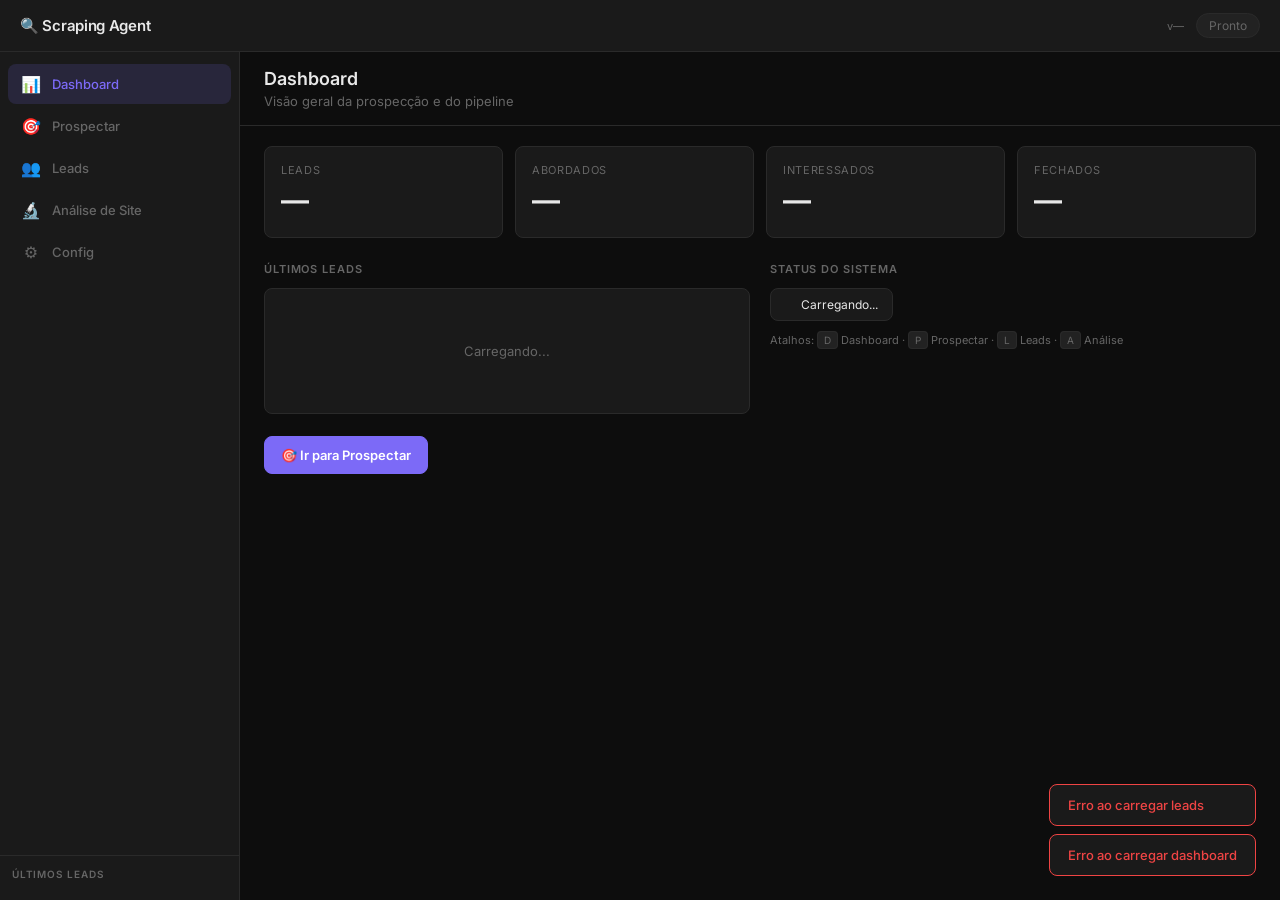
==== templates/index.html @ d470bd36 "Adiciona prospecção, interface web e Supabase compartilhado para uso multi-usuário. Inclui pipeline " ====
<!DOCTYPE html>
<html lang="pt-BR">
<head>
  <meta charset="UTF-8" />
  <meta name="viewport" content="width=device-width, initial-scale=1.0" />
  <title>Scraping Agent</title>
  <link rel="preconnect" href="https://fonts.googleapis.com" />
  <link rel="preconnect" href="https://fonts.gstatic.com" crossorigin />
  <link href="https://fonts.googleapis.com/css2?family=Inter:wght@400;500;600;700&display=swap" rel="stylesheet" />
  <style>
    :root {
      --bg: #0d0d0d;
      --surface: #1a1a1a;
      --surface-2: #222222;
      --border: #2a2a2a;
      --text: #e8e8e8;
      --text-muted: #666;
      --accent: #7c6af7;
      --accent-hover: #9488f9;
      --success: #22c55e;
      --warning: #f59e0b;
      --error: #ef4444;
      --info: #38bdf8;
      --radius: 8px;
      --sidebar-w: 240px;
      --header-h: 52px;
      --transition: 150ms ease;
    }
    * { box-sizing: border-box; margin: 0; padding: 0; }
    body {
      font-family: "Inter", system-ui, sans-serif;
      background: var(--bg);
      color: var(--text);
      height: 100vh;
      overflow: hidden;
      display: flex;
      flex-direction: column;
      font-size: 14px;
    }
    button, input, select, textarea { font-family: inherit; }
    a { color: var(--accent); text-decoration: none; }
    a:hover { color: var(--accent-hover); }

    /* Header */
    .app-header {
      height: var(--header-h);
      display: flex;
      align-items: center;
      justify-content: space-between;
      padding: 0 20px;
      border-bottom: 1px solid var(--border);
      background: var(--surface);
      flex-shrink: 0;
      z-index: 100;
    }
    .header-left { display: flex; align-items: center; gap: 14px; }
    .menu-toggle {
      display: none;
      background: none;
      border: 1px solid var(--border);
      border-radius: var(--radius);
      color: var(--text);
      padding: 6px 10px;
      cursor: pointer;
      font-size: 16px;
      transition: border-color var(--transition);
    }
    .menu-toggle:hover { border-color: var(--accent); }
    .app-title { font-size: 15px; font-weight: 600; letter-spacing: -0.02em; }
    .app-title span { color: var(--accent); }
    .header-right { display: flex; align-items: center; gap: 12px; }
    .version-tag { font-size: 11px; color: var(--text-muted); }
    .status-badge {
      font-size: 12px;
      padding: 4px 12px;
      border-radius: 999px;
      background: var(--surface-2);
      border: 1px solid var(--border);
      color: var(--text-muted);
      transition: all var(--transition);
    }
    .status-badge.running {
      color: var(--warning);
      border-color: var(--warning);
      animation: pulse-badge 1.5s ease-in-out infinite;
    }
    .status-badge.ok { color: var(--success); border-color: var(--success); }
    .status-badge.error { color: var(--error); border-color: var(--error); }
    @keyframes pulse-badge {
      0%, 100% { opacity: 1; box-shadow: 0 0 0 0 rgba(245,158,11,0.4); }
      50% { opacity: 0.85; box-shadow: 0 0 0 6px rgba(245,158,11,0); }
    }

    /* Shell */
    .app-shell { display: flex; flex: 1; overflow: hidden; }
    .sidebar {
      width: var(--sidebar-w);
      background: var(--surface);
      border-right: 1px solid var(--border);
      display: flex;
      flex-direction: column;
      flex-shrink: 0;
      transition: transform var(--transition), width var(--transition);
      z-index: 90;
    }
    .sidebar-overlay {
      display: none;
      position: fixed;
      inset: 0;
      background: rgba(0,0,0,0.5);
      z-index: 80;
    }
    .nav-list { padding: 12px 8px; flex: 1; overflow-y: auto; }
    .nav-item {
      display: flex;
      align-items: center;
      gap: 10px;
      width: 100%;
      padding: 10px 12px;
      border: none;
      border-radius: var(--radius);
      background: none;
      color: var(--text-muted);
      font-size: 13px;
      font-weight: 500;
      cursor: pointer;
      text-align: left;
      transition: background var(--transition), color var(--transition);
      margin-bottom: 2px;
    }
    .nav-item:hover { background: var(--surface-2); color: var(--text); }
    .nav-item.active { background: rgba(124,106,247,0.15); color: var(--accent); }
    .nav-icon { font-size: 16px; width: 22px; text-align: center; }
    .sidebar-footer {
      border-top: 1px solid var(--border);
      padding: 12px;
      flex-shrink: 0;
    }
    .sidebar-footer-title {
      font-size: 10px;
      font-weight: 600;
      text-transform: uppercase;
      letter-spacing: 0.08em;
      color: var(--text-muted);
      margin-bottom: 8px;
    }
    .mini-lead {
      display: flex;
      justify-content: space-between;
      align-items: center;
      padding: 6px 8px;
      border-radius: 6px;
      font-size: 11px;
      cursor: pointer;
      transition: background var(--transition);
      gap: 6px;
    }
    .mini-lead:hover { background: var(--surface-2); }
    .mini-lead-name { overflow: hidden; text-overflow: ellipsis; white-space: nowrap; flex: 1; }
    .mini-lead-empty { font-size: 11px; color: var(--text-muted); padding: 4px 8px; }

    .main-content { flex: 1; overflow: hidden; display: flex; flex-direction: column; }
    .view { display: none; flex: 1; overflow: hidden; flex-direction: column; }
    .view.active { display: flex; }
    .view-header {
      padding: 16px 24px;
      border-bottom: 1px solid var(--border);
      flex-shrink: 0;
    }
    .view-header h2 { font-size: 18px; font-weight: 600; }
    .view-header p { font-size: 13px; color: var(--text-muted); margin-top: 4px; }
    .view-body { flex: 1; overflow-y: auto; padding: 20px 24px; }

    /* Cards & metrics */
    .metrics-grid {
      display: grid;
      grid-template-columns: repeat(auto-fit, minmax(160px, 1fr));
      gap: 12px;
      margin-bottom: 24px;
    }
    .metric-card {
      background: var(--surface);
      border: 1px solid var(--border);
      border-radius: var(--radius);
      padding: 16px;
      transition: border-color var(--transition);
    }
    .metric-card:hover { border-color: #3a3a3a; }
    .metric-label { font-size: 11px; color: var(--text-muted); text-transform: uppercase; letter-spacing: 0.06em; margin-bottom: 6px; }
    .metric-value { font-size: 28px; font-weight: 700; color: var(--text); }
    .metric-sub { font-size: 11px; color: var(--text-muted); margin-top: 4px; }

    .section-title {
      font-size: 11px;
      font-weight: 600;
      text-transform: uppercase;
      letter-spacing: 0.08em;
      color: var(--text-muted);
      margin-bottom: 12px;
    }
    .card {
      background: var(--surface);
      border: 1px solid var(--border);
      border-radius: var(--radius);
      padding: 14px;
      margin-bottom: 10px;
      transition: border-color var(--transition);
    }
    .card:hover { border-color: #3a3a3a; }

    .alert-box {
      background: rgba(245,158,11,0.08);
      border: 1px solid rgba(245,158,11,0.3);
      border-radius: var(--radius);
      padding: 12px 14px;
      margin-bottom: 10px;
      font-size: 13px;
    }
    .alert-box strong { color: var(--warning); }

    .system-row {
      display: flex;
      gap: 12px;
      flex-wrap: wrap;
      margin-top: 8px;
    }
    .sys-pill {
      display: flex;
      align-items: center;
      gap: 8px;
      padding: 8px 14px;
      background: var(--surface);
      border: 1px solid var(--border);
      border-radius: var(--radius);
      font-size: 12px;
      transition: border-color var(--transition);
    }
    .sys-dot { width: 8px; height: 8px; border-radius: 50%; }
    .sys-dot.ok { background: var(--success); }
    .sys-dot.err { background: var(--error); }

    .dash-grid { display: grid; grid-template-columns: 1fr 1fr; gap: 20px; }
    @media (max-width: 900px) { .dash-grid { grid-template-columns: 1fr; } }

    .lead-row {
      display: flex;
      justify-content: space-between;
      align-items: center;
      padding: 10px 12px;
      border-bottom: 1px solid var(--border);
      font-size: 13px;
    }
    .lead-row:last-child { border-bottom: none; }
    .crm-badge {
      font-size: 10px;
      padding: 2px 8px;
      border-radius: 999px;
      font-weight: 600;
      text-transform: capitalize;
    }
    .crm-badge.pendente { background: rgba(245,158,11,0.15); color: var(--warning); }
    .crm-badge.abordado { background: rgba(56,189,248,0.15); color: var(--info); }
    .crm-badge.interessado { background: rgba(124,106,247,0.15); color: var(--accent); }
    .crm-badge.fechado { background: rgba(34,197,94,0.15); color: var(--success); }
    .crm-badge.descartado, .crm-badge.perdido { background: rgba(239,68,68,0.1); color: var(--error); }

    /* Forms */
    .form-group { margin-bottom: 14px; }
    .form-group label {
      display: block;
      font-size: 12px;
      color: var(--text-muted);
      margin-bottom: 6px;
    }
    .form-row { display: flex; gap: 12px; flex-wrap: wrap; align-items: flex-end; }
    .form-row .form-group { flex: 1; min-width: 140px; margin-bottom: 0; }
    input[type="text"], input[type="url"], input[type="number"], select, textarea {
      width: 100%;
      padding: 10px 12px;
      background: var(--surface-2);
      border: 1px solid var(--border);
      border-radius: var(--radius);
      color: var(--text);
      font-size: 14px;
      outline: none;
      transition: border-color var(--transition);
    }
    input:focus, select:focus, textarea:focus { border-color: var(--accent); }
    textarea { resize: vertical; min-height: 80px; }

    .toggle-row {
      display: flex;
      align-items: center;
      gap: 10px;
      font-size: 13px;
      cursor: pointer;
      user-select: none;
    }
    .toggle-row input { width: auto; accent-color: var(--accent); }

    .pages-row { display: flex; align-items: center; gap: 12px; }
    input[type="range"] { flex: 1; accent-color: var(--accent); }
    .pages-value { font-weight: 600; min-width: 28px; text-align: center; color: var(--accent); }

    .btn {
      padding: 10px 16px;
      border-radius: var(--radius);
      font-size: 13px;
      font-weight: 600;
      cursor: pointer;
      border: 1px solid transparent;
      transition: all var(--transition);
      white-space: nowrap;
    }
    .btn-primary { background: var(--accent); color: #fff; border-color: var(--accent); }
    .btn-primary:hover:not(:disabled) { background: var(--accent-hover); }
    .btn-secondary { background: var(--surface-2); color: var(--text); border-color: var(--border); }
    .btn-secondary:hover:not(:disabled) { border-color: var(--accent); }
    .btn-sm { padding: 6px 12px; font-size: 12px; font-weight: 500; }
    .btn:disabled { opacity: 0.5; cursor: not-allowed; }
    .btn.running { background: var(--surface-2); color: var(--warning); border-color: var(--warning); }
    .btn.wa { border-color: rgba(34,197,94,0.4); color: var(--success); }
    .btn.danger { border-color: rgba(239,68,68,0.4); color: var(--error); }

    .cost-warning {
      font-size: 12px;
      color: var(--warning);
      background: rgba(245,158,11,0.08);
      border: 1px solid rgba(245,158,11,0.25);
      border-radius: var(--radius);
      padding: 8px 12px;
      margin-top: 8px;
      display: none;
    }
    .cost-warning.show { display: block; }

    /* Progress */
    .progress-wrap { margin: 16px 0; display: none; }
    .progress-wrap.show { display: block; }
    .progress-bar {
      height: 6px;
      background: var(--surface-2);
      border-radius: 999px;
      overflow: hidden;
      margin-top: 6px;
    }
    .progress-fill {
      height: 100%;
      background: var(--accent);
      border-radius: 999px;
      transition: width 0.3s ease;
      width: 0%;
    }
    .progress-label { font-size: 12px; color: var(--text-muted); }

    /* Prospect layout */
    .prospect-layout {
      display: grid;
      grid-template-columns: 1fr 340px;
      flex: 1;
      overflow: hidden;
    }
    .prospect-main { overflow-y: auto; padding: 20px 24px; border-right: 1px solid var(--border); }
    .prospect-logs {
      display: flex;
      flex-direction: column;
      overflow: hidden;
      background: #000;
    }
    .prospect-logs-header {
      padding: 10px 14px;
      font-size: 11px;
      font-weight: 600;
      text-transform: uppercase;
      letter-spacing: 0.08em;
      color: var(--text-muted);
      border-bottom: 1px solid var(--border);
      background: var(--surface);
      flex-shrink: 0;
    }
    #prospect-log-terminal {
      flex: 1;
      font-family: "Cascadia Code", Consolas, monospace;
      font-size: 11px;
      line-height: 1.5;
      padding: 12px;
      overflow-y: auto;
      white-space: pre-wrap;
      word-break: break-all;
    }
    @media (max-width: 1100px) {
      .prospect-layout { grid-template-columns: 1fr; }
      .prospect-logs { max-height: 220px; border-top: 1px solid var(--border); }
    }

    .leads-list { display: flex; flex-direction: column; gap: 10px; }
    .lead-card {
      background: var(--surface);
      border: 1px solid var(--border);
      border-radius: var(--radius);
      padding: 14px;
      transition: border-color var(--transition);
    }
    .lead-card:hover { border-color: #3a3a3a; }
    .lead-card.erro { border-color: rgba(239,68,68,0.4); }
    .lead-card.prioridade-alta { border-color: rgba(124,106,247,0.6); box-shadow: 0 0 0 1px rgba(124,106,247,0.15); }
    .lead-card.descartado { opacity: 0.7; }
    .lead-badges { display: flex; gap: 6px; flex-wrap: wrap; margin-bottom: 6px; }
    .badge-prioridade { font-size: 11px; padding: 2px 8px; border-radius: 999px; font-weight: 600; }
    .badge-prioridade.alta { background: rgba(239,68,68,0.15); color: #f87171; }
    .badge-prioridade.media { background: rgba(245,158,11,0.15); color: var(--warning); }
    .badge-prioridade.baixa { background: rgba(255,255,255,0.08); color: var(--text-muted); }
    .badge-score { font-size: 11px; padding: 2px 8px; border-radius: 999px; background: var(--surface-2); border: 1px solid var(--border); font-weight: 600; }
    .badge-plataforma { font-size: 11px; padding: 2px 8px; border-radius: 999px; font-weight: 500; text-transform: capitalize; }
    .badge-plataforma.wix { background: rgba(249,115,22,0.15); color: #fb923c; }
    .badge-plataforma.wordpress { background: rgba(59,130,246,0.15); color: #60a5fa; }
    .badge-plataforma.squarespace { background: rgba(168,85,247,0.15); color: #c084fc; }
    .badge-plataforma.webflow { background: rgba(34,197,94,0.15); color: #4ade80; }
    .badge-plataforma.hostinger { background: rgba(236,72,153,0.15); color: #f472b6; }
    .badge-plataforma.custom, .badge-plataforma.desconhecida { background: var(--surface-2); color: var(--text-muted); }
    .lead-header { display: flex; justify-content: space-between; gap: 12px; margin-bottom: 6px; }
    .lead-nome { font-size: 14px; font-weight: 600; }
    .lead-meta { font-size: 12px; color: var(--text-muted); margin-top: 2px; }
    .lead-problema { font-size: 13px; color: var(--accent); margin: 8px 0; font-style: italic; }
    .lead-score-motivo { font-size: 12px; color: var(--text-muted); margin-bottom: 6px; }
    .lead-actions { display: flex; gap: 6px; flex-wrap: wrap; margin-top: 10px; }
    .lead-status { font-size: 11px; padding: 2px 8px; border-radius: 999px; }
    .lead-status.pronto { background: rgba(34,197,94,0.15); color: var(--success); }
    .lead-status.erro { background: rgba(239,68,68,0.15); color: var(--error); }
    .lead-status.pendente { background: rgba(245,158,11,0.15); color: var(--warning); }
    .descartados-section { margin-top: 20px; border-top: 1px solid var(--border); padding-top: 14px; }
    .descartados-toggle {
      width: 100%; text-align: left; padding: 10px 12px;
      background: var(--surface); border: 1px solid var(--border);
      border-radius: var(--radius); color: var(--text-muted); font-size: 13px; cursor: pointer;
      transition: border-color var(--transition);
    }
    .descartados-toggle:hover { border-color: var(--accent); color: var(--text); }
    .descartados-list { margin-top: 10px; display: none; flex-direction: column; gap: 8px; }
    .descartados-list.open { display: flex; }

    /* CRM Table */
    .crm-toolbar { display: flex; gap: 12px; margin-bottom: 16px; flex-wrap: wrap; }
    .crm-toolbar .form-group { margin: 0; min-width: 160px; }
    .crm-table-wrap { overflow-x: auto; border: 1px solid var(--border); border-radius: var(--radius); }
    .crm-table { width: 100%; border-collapse: collapse; font-size: 13px; }
    .crm-table th {
      text-align: left; padding: 10px 14px; font-size: 11px;
      text-transform: uppercase; letter-spacing: 0.06em;
      color: var(--text-muted); background: var(--surface);
      border-bottom: 1px solid var(--border);
    }
    .crm-table td { padding: 10px 14px; border-bottom: 1px solid var(--border); vertical-align: middle; }
    .crm-table tr:last-child td { border-bottom: none; }
    .crm-table tbody tr { cursor: pointer; transition: background var(--transition); }
    .crm-table tbody tr:hover { background: var(--surface); }
    .crm-table tbody tr.expanded { background: var(--surface); }
    .contato-cell {
      cursor: pointer;
      white-space: nowrap;
      border-bottom: 1px dashed transparent;
      transition: color var(--transition);
    }
    .contato-cell:hover { color: var(--accent); border-bottom-color: var(--accent); }
    .badge-terceirizado {
      font-size: 10px;
      padding: 2px 6px;
      border-radius: 4px;
      background: #3d3520;
      color: #f0c040;
      margin-left: 6px;
    }
    .crm-expand {
      display: none;
      padding: 16px;
      background: var(--surface-2);
      border-top: 1px solid var(--border);
    }
    .crm-expand.open { display: block; }
    .crm-expand-grid { display: grid; grid-template-columns: 1fr 1fr; gap: 16px; }
    @media (max-width: 768px) { .crm-expand-grid { grid-template-columns: 1fr; } }
    .note-list { margin-bottom: 10px; max-height: 120px; overflow-y: auto; }
    .note-item { font-size: 12px; padding: 6px 0; border-bottom: 1px solid var(--border); color: var(--text-muted); }
    .crm-actions-row { display: flex; gap: 6px; flex-wrap: wrap; margin-top: 10px; }

    /* Analysis */
    .analise-layout {
      display: grid;
      grid-template-columns: 220px 1fr;
      flex: 1;
      overflow: hidden;
    }
    .analise-sidebar {
      border-right: 1px solid var(--border);
      overflow-y: auto;
      background: var(--surface);
    }
    .analise-sidebar-header {
      padding: 10px 14px;
      font-size: 11px;
      font-weight: 600;
      text-transform: uppercase;
      letter-spacing: 0.08em;
      color: var(--text-muted);
      border-bottom: 1px solid var(--border);
    }
    .history-item {
      display: flex; align-items: flex-start; gap: 10px;
      padding: 10px 12px; cursor: pointer;
      border-bottom: 1px solid var(--border);
      transition: background var(--transition);
    }
    .history-item:hover { background: var(--surface-2); }
    .history-item.active { background: rgba(124,106,247,0.12); }
    .history-item img { width: 18px; height: 18px; border-radius: 4px; flex-shrink: 0; margin-top: 2px; }
    .history-domain { font-size: 12px; font-weight: 500; word-break: break-all; }
    .history-meta { font-size: 10px; color: var(--text-muted); margin-top: 2px; }
    .analise-main { display: flex; flex-direction: column; overflow: hidden; }
    .analise-form { padding: 16px 20px; border-bottom: 1px solid var(--border); flex-shrink: 0; }
    .mode-toggle {
      display: inline-flex;
      background: var(--surface-2);
      border: 1px solid var(--border);
      border-radius: var(--radius);
      overflow: hidden;
      margin-top: 8px;
    }
    .mode-btn {
      padding: 6px 14px; font-size: 12px; background: none; border: none;
      color: var(--text-muted); cursor: pointer;
      transition: background var(--transition), color var(--transition);
    }
    .mode-btn.active { background: var(--accent); color: #fff; }
    .analise-content { flex: 1; display: flex; flex-direction: column; overflow: hidden; }
    .tabs { display: flex; border-bottom: 1px solid var(--border); flex-shrink: 0; overflow-x: auto; }
    .tab {
      padding: 10px 16px; font-size: 12px; background: none; border: none;
      color: var(--text-muted); cursor: pointer;
      border-bottom: 2px solid transparent;
      transition: color var(--transition), border-color var(--transition);
      white-space: nowrap;
    }
    .tab:hover { color: var(--text); }
    .tab.active { color: var(--accent); border-bottom-color: var(--accent); }
    .tab-panel { display: none; flex: 1; overflow: hidden; flex-direction: column; }
    .tab-panel.active { display: flex; }
    #log-terminal {
      flex: 1; background: #000;
      font-family: "Cascadia Code", Consolas, monospace;
      font-size: 12px; line-height: 1.5;
      padding: 12px; overflow-y: auto;
      white-space: pre-wrap; word-break: break-all;
    }
    .log-line { margin-bottom: 1px; }
    .log-line.info { color: var(--text); }
    .log-line.warning { color: var(--warning); }
    .log-line.error { color: var(--error); }
    .content-panel { flex: 1; overflow-y: auto; padding: 16px 20px; }
    .content-panel pre {
      white-space: pre-wrap; word-break: break-word;
      font-family: "Cascadia Code", Consolas, monospace;
      font-size: 13px; line-height: 1.6;
    }
    .content-panel .markdown h1, .content-panel .markdown h2, .content-panel .markdown h3 { margin: 16px 0 8px; font-weight: 600; }
    .content-panel .markdown h1 { font-size: 20px; }
    .content-panel .markdown h2 { font-size: 16px; color: var(--accent); }
    .content-panel .markdown h3 { font-size: 14px; }
    .content-panel .markdown p { margin-bottom: 10px; font-size: 13px; line-height: 1.6; color: #ccc; }
    .content-panel .markdown ul { margin: 8px 0 8px 20px; font-size: 13px; color: #ccc; }
    .content-panel .markdown code { background: var(--surface-2); padding: 1px 5px; border-radius: 4px; font-size: 12px; }
    .email-subject { font-size: 15px; font-weight: 600; margin-bottom: 12px; padding-bottom: 12px; border-bottom: 1px solid var(--border); }
  .seo-list { list-style: none; }
    .seo-list li { font-size: 12px; color: var(--text-muted); padding: 6px 0; border-bottom: 1px solid var(--border); }
    .contact-item { font-size: 13px; padding: 4px 0; display: flex; gap: 8px; }
    .contact-item .label { color: var(--text-muted); min-width: 72px; }
    .badge-inline { display: inline-block; font-size: 11px; padding: 2px 8px; border-radius: 999px; }
    .badge-inline.ok { background: rgba(34,197,94,0.15); color: var(--success); }
    .badge-inline.warn { background: rgba(245,158,11,0.15); color: var(--warning); }
    .badge-inline.none { background: var(--surface-2); color: var(--text-muted); }

    /* Config */
    .config-grid { max-width: 560px; }
    .config-key-row {
      display: flex; justify-content: space-between; align-items: center;
      padding: 12px 0; border-bottom: 1px solid var(--border);
      font-size: 13px;
    }
    .key-preview { font-family: monospace; color: var(--text-muted); font-size: 12px; }
    .key-hint { font-size: 11px; color: var(--text-muted); margin-top: 4px; }

  .empty-state { color: var(--text-muted); font-size: 13px; text-align: center; padding: 40px 20px; }
    .hint { font-size: 11px; color: var(--text-muted); margin-top: 6px; }
    kbd {
      font-size: 10px; padding: 2px 6px;
      background: var(--surface-2); border: 1px solid var(--border);
      border-radius: 4px; font-family: inherit;
    }

    /* Toast */
    #toast-container {
      position: fixed; bottom: 24px; right: 24px;
      display: flex; flex-direction: column; gap: 8px;
      z-index: 2000; pointer-events: none;
    }
    .toast {
      padding: 12px 18px; border-radius: var(--radius);
      font-size: 13px; font-weight: 500;
      border: 1px solid var(--border);
      background: var(--surface);
      opacity: 0; transform: translateY(12px);
      transition: opacity 0.3s, transform 0.3s;
      pointer-events: auto;
      max-width: 360px;
    }
    .toast.show { opacity: 1; transform: translateY(0); }
    .toast.success { border-color: var(--success); color: var(--success); }
    .toast.error { border-color: var(--error); color: var(--error); }
    .toast.warning { border-color: var(--warning); color: var(--warning); }
    .toast.info { border-color: var(--info); color: var(--info); }

    @media (max-width: 768px) {
      .menu-toggle { display: block; }
      .sidebar {
        position: fixed; top: var(--header-h); left: 0; bottom: 0;
        transform: translateX(-100%);
      }
      .sidebar.open { transform: translateX(0); }
      .sidebar-overlay.open { display: block; }
      .analise-layout { grid-template-columns: 1fr; }
      .analise-sidebar { display: none; }
    }
  </style>
</head>
<body>

<header class="app-header">
  <div class="header-left">
    <button class="menu-toggle" id="menu-toggle" aria-label="Menu">☰</button>
    <h1 class="app-title"><span>🔍</span> Scraping Agent</h1>
  </div>
  <div class="header-right">
    <span class="version-tag" id="version-tag">v—</span>
    <span id="status-badge" class="status-badge">Pronto</span>
  </div>
</header>

<div class="sidebar-overlay" id="sidebar-overlay"></div>

<div class="app-shell">
  <aside class="sidebar" id="sidebar">
    <nav class="nav-list">
      <button class="nav-item active" data-view="dashboard"><span class="nav-icon">📊</span> Dashboard</button>
      <button class="nav-item" data-view="prospectar"><span class="nav-icon">🎯</span> Prospectar</button>
      <button class="nav-item" data-view="leads"><span class="nav-icon">👥</span> Leads</button>
      <button class="nav-item" data-view="analise"><span class="nav-icon">🔬</span> Análise de Site</button>
      <button class="nav-item" data-view="config"><span class="nav-icon">⚙️</span> Config</button>
    </nav>
    <div class="sidebar-footer">
      <div class="sidebar-footer-title">Últimos leads</div>
      <div id="sidebar-leads"></div>
    </div>
  </aside>

  <main class="main-content">

    <!-- DASHBOARD -->
    <section class="view active" id="view-dashboard">
      <div class="view-header">
        <h2>Dashboard</h2>
        <p>Visão geral da prospecção e do pipeline</p>
      </div>
      <div class="view-body">
        <div class="metrics-grid" id="dash-metrics">
          <div class="metric-card"><div class="metric-label">Leads</div><div class="metric-value" id="m-leads">—</div><div class="metric-sub" id="m-leads-sub"></div></div>
          <div class="metric-card"><div class="metric-label">Abordados</div><div class="metric-value" id="m-abordados">—</div><div class="metric-sub" id="m-abordados-sub"></div></div>
          <div class="metric-card"><div class="metric-label">Interessados</div><div class="metric-value" id="m-interessados">—</div><div class="metric-sub" id="m-interessados-sub"></div></div>
          <div class="metric-card"><div class="metric-label">Fechados</div><div class="metric-value" id="m-fechados">—</div><div class="metric-sub" id="m-fechados-sub"></div></div>
        </div>
        <div id="dash-alerts"></div>
        <div class="dash-grid">
          <div>
            <div class="section-title">Últimos leads</div>
            <div class="card" id="dash-leads-list"><div class="empty-state">Carregando...</div></div>
            <button class="btn btn-primary" style="margin-top:12px" id="btn-go-prospect">🎯 Ir para Prospectar</button>
          </div>
          <div>
            <div class="section-title">Status do sistema</div>
            <div class="system-row" id="dash-system">
              <div class="sys-pill"><span class="sys-dot"></span> Carregando...</div>
            </div>
            <div class="hint" style="margin-top:12px">Atalhos: <kbd>D</kbd> Dashboard · <kbd>P</kbd> Prospectar · <kbd>L</kbd> Leads · <kbd>A</kbd> Análise</div>
          </div>
        </div>
      </div>
    </section>

    <!-- PROSPECTAR -->
    <section class="view" id="view-prospectar">
      <div class="prospect-layout">
        <div class="prospect-main">
          <h2 style="font-size:14px;font-weight:600;color:var(--text-muted);text-transform:uppercase;letter-spacing:.06em;margin-bottom:16px">Prospectar no Google Maps</h2>
          <div class="form-row" style="margin-bottom:16px">
            <div class="form-group">
              <label for="prospect-query">Busca</label>
              <input type="text" id="prospect-query" list="query-suggestions" value="clínica odontológica" />
              <datalist id="query-suggestions">
                <option value="clínica odontológica"></option>
                <option value="dentista"></option>
                <option value="ortodontista"></option>
                <option value="implantodontista"></option>
                <option value="clínica estética"></option>
                <option value="dermatologista"></option>
              </datalist>
            </div>
            <div class="form-group">
              <label for="prospect-cidade">Cidade</label>
              <input type="text" id="prospect-cidade" list="city-suggestions" value="Brasília DF" />
              <datalist id="city-suggestions">
                <option value="Asa Sul, Brasília DF"></option>
                <option value="Asa Norte, Brasília DF"></option>
                <option value="Lago Sul, Brasília DF"></option>
                <option value="Brasília DF"></option>
              </datalist>
            </div>
            <div class="form-group" style="max-width:130px">
              <label for="prospect-prioridade">Prioridade mín.</label>
              <select id="prospect-prioridade">
                <option value="todas">Todas</option>
                <option value="media">Média+</option>
                <option value="alta">Alta</option>
              </select>
            </div>
            <div class="form-group" style="max-width:120px">
              <label for="prospect-max">Leads: <span id="prospect-max-val">20</span></label>
              <input type="range" id="prospect-max" min="3" max="50" step="1" value="20" />
            </div>
          </div>
          <div class="form-row" style="margin-bottom:16px">
            <label class="toggle-row"><input type="checkbox" id="prospect-whatsapp-only" /> Só com WhatsApp</label>
            <button class="btn btn-primary" id="btn-prospect">🔍 Buscar e Prospectar</button>
          </div>
          <div class="progress-wrap" id="prospect-progress">
            <div class="progress-label" id="prospect-progress-label">Processando...</div>
            <div class="progress-bar"><div class="progress-fill" id="prospect-progress-fill"></div></div>
          </div>
          <h2 style="font-size:14px;font-weight:600;color:var(--text-muted);text-transform:uppercase;letter-spacing:.06em;margin:20px 0 12px">Leads encontrados</h2>
          <div class="leads-list" id="leads-list"><div class="empty-state">Nenhum lead processado ainda.</div></div>
        </div>
        <div class="prospect-logs">
          <div class="prospect-logs-header">Logs da prospecção</div>
          <div id="prospect-log-terminal"><span style="color:#444">Aguardando prospecção...</span></div>
        </div>
      </div>
    </section>

    <!-- LEADS CRM -->
    <section class="view" id="view-leads">
      <div class="view-header">
        <h2>Leads CRM</h2>
        <p>Gerencie status, notas e follow-ups</p>
      </div>
      <div class="view-body">
        <div class="crm-toolbar">
          <div class="form-group"><label for="crm-filter-status">Status</label>
            <select id="crm-filter-status">
              <option value="">Todos</option>
              <option value="pendente">Pendente</option>
              <option value="abordado">Abordado</option>
              <option value="interessado">Interessado</option>
              <option value="fechado">Fechado</option>
              <option value="descartado">Descartado</option>
              <option value="perdido">Perdido</option>
            </select>
          </div>
          <div class="form-group" style="flex:2;min-width:200px"><label for="crm-search">Buscar</label>
            <input type="text" id="crm-search" placeholder="Nome, domínio, plataforma..." />
          </div>
          <button class="btn btn-secondary" id="btn-crm-refresh">↻ Atualizar</button>
        </div>
        <div class="crm-table-wrap">
          <table class="crm-table">
            <thead><tr><th>Nome</th><th>Score</th><th>Plataforma</th><th>Contato</th><th>Status CRM</th><th>Ações</th></tr></thead>
            <tbody id="crm-tbody"><tr><td colspan="6" class="empty-state">Carregando...</td></tr></tbody>
          </table>
        </div>
      </div>
    </section>

    <!-- ANÁLISE -->
    <section class="view" id="view-analise">
      <div class="analise-layout">
        <aside class="analise-sidebar">
          <div class="analise-sidebar-header">Histórico</div>
          <div id="history-list"><div class="empty-state" style="padding:20px">Carregando...</div></div>
        </aside>
        <div class="analise-main">
          <div class="analise-form">
            <div class="form-row">
              <div class="form-group" style="flex:2"><label for="url-input">URL do site</label>
                <input type="url" id="url-input" placeholder="https://www.cliente.com.br" />
              </div>
              <div class="form-group" style="max-width:160px"><label for="pages-slider">Páginas: <span class="pages-value" id="pages-value">15</span></label>
                <input type="range" id="pages-slider" min="5" max="50" step="5" value="15" />
              </div>
              <div class="form-group" style="max-width:140px;align-self:flex-end">
                <button class="btn btn-primary" id="btn-run" style="width:100%">▶ Rodar</button>
              </div>
            </div>
            <div class="mode-toggle">
              <button class="mode-btn active" id="mode-fast" data-mode="fast">⚡ Rápido (prospect)</button>
              <button class="mode-btn" id="mode-complete" data-mode="complete">🔬 Completo</button>
            </div>
            <div class="cost-warning" id="cost-warning">⚠️ Modo completo usa mais tokens de IA — custo estimado ~US$ 0,85 por site.</div>
            <p class="hint">Ctrl+Enter para iniciar · <kbd>Esc</kbd> cancela</p>
          </div>
          <div class="analise-content">
            <div class="tabs" id="analise-tabs">
              <button class="tab active" data-tab="resumo">📋 Resumo</button>
              <button class="tab" data-tab="logs">📟 Logs</button>
              <button class="tab" data-tab="email">📧 Mensagem</button>
              <button class="tab" data-tab="prompt">🎯 Prompt</button>
              <button class="tab" data-tab="briefing">📄 Briefing</button>
              <button class="tab" data-tab="seo">🔍 SEO</button>
            </div>
            <div class="tab-panel active" id="panel-resumo"><div class="content-panel" id="resumo-content"><div class="empty-state">Selecione um site ou rode uma análise.</div></div></div>
            <div class="tab-panel" id="panel-logs"><div id="log-terminal"><span style="color:#444">Aguardando execução...</span></div></div>
            <div class="tab-panel" id="panel-email"><div class="content-panel" id="email-content"><div class="empty-state">Nenhuma mensagem gerada.</div></div></div>
            <div class="tab-panel" id="panel-prompt"><div class="content-panel" id="prompt-content"><div class="empty-state">Nenhum prompt disponível.</div></div></div>
            <div class="tab-panel" id="panel-briefing"><div class="content-panel" id="briefing-content"><div class="empty-state">Nenhum briefing disponível.</div></div></div>
            <div class="tab-panel" id="panel-seo"><div class="content-panel" id="seo-content"><div class="empty-state">Nenhum dado SEO.</div></div></div>
          </div>
        </div>
      </div>
    </section>

    <!-- CONFIG -->
    <section class="view" id="view-config">
      <div class="view-header">
        <h2>Configurações</h2>
        <p>Parâmetros da interface e do pipeline</p>
      </div>
      <div class="view-body">
        <div class="config-grid">
          <div class="section-title">Chaves de API</div>
          <div class="card">
            <div class="config-key-row"><span>Anthropic API</span><span class="key-preview" id="cfg-anthropic">—</span></div>
            <div class="config-key-row"><span>Google Maps API</span><span class="key-preview" id="cfg-maps">—</span></div>
            <p class="key-hint">Para alterar chaves, edite o arquivo <code>.env</code> e reinicie o servidor.</p>
          </div>
          <div class="section-title" style="margin-top:20px">Pipeline</div>
          <form id="config-form">
            <div class="form-group"><label for="cfg-delay">Delay entre leads (s)</label><input type="number" id="cfg-delay" min="1" max="60" /></div>
            <div class="form-group"><label for="cfg-timeout">Timeout por lead (s)</label><input type="number" id="cfg-timeout" min="30" max="600" /></div>
            <div class="form-group"><label for="cfg-pages">Páginas por lead</label><input type="number" id="cfg-pages" min="3" max="50" /></div>
            <div class="form-group"><label for="cfg-cache">Cache (dias)</label><input type="number" id="cfg-cache" min="1" max="30" /></div>
            <div class="form-group"><label for="cfg-regioes">Regiões premium (uma por linha)</label><textarea id="cfg-regioes" rows="5"></textarea></div>
            <button type="submit" class="btn btn-primary">💾 Salvar configurações</button>
          </form>
        </div>
      </div>
    </section>
  </main>
</div>

<div id="toast-container"></div>

<script>
const $ = (sel, ctx = document) => ctx.querySelector(sel);
const $$ = (sel, ctx = document) => [...ctx.querySelectorAll(sel)];

let currentView = "dashboard";
let running = false;
let prospectRunning = false;
let prospectPollTimer = null;
let lastProspectLogCount = 0;
let prospectWasRunning = false;
let eventSource = null;
let selectedDomain = null;
let historyData = [];
let leadsData = [];
let descartadosData = [];
let crmLeads = [];
let crmStatuses = {};
let expandedCrmDomain = null;
let analiseMode = "fast";

function escHtml(str) {
  if (str == null) return "";
  return String(str).replace(/&/g, "&amp;").replace(/</g, "&lt;").replace(/>/g, "&gt;").replace(/"/g, "&quot;");
}

function extractDomain(url) {
  try {
    return new URL(url.startsWith("http") ? url : `https://${url}`).hostname.replace(/^www\./, "");
  } catch { return String(url || "").replace(/^www\./, ""); }
}

function formatContatoCell(lead) {
  const wa = lead.whatsapp || "";
  const tel = lead.telefone || "";
  const raw = wa || tel;
  if (!raw) return `<span style="color:var(--text-muted)">—</span>`;
  const digits = raw.replace(/\D/g, "");
  let display = raw;
  if (digits.length >= 12 && digits.startsWith("55")) {
    const ddd = digits.slice(2, 4);
    const num = digits.slice(4);
    display = num.length === 9
      ? `(${ddd}) ${num.slice(0, 5)}-${num.slice(5)}`
      : `(${ddd}) ${num.slice(0, 4)}-${num.slice(4)}`;
  } else if (digits.length === 11) {
    display = `(${digits.slice(0, 2)}) ${digits.slice(2, 7)}-${digits.slice(7)}`;
  } else if (digits.length === 10) {
    display = `(${digits.slice(0, 2)}) ${digits.slice(2, 6)}-${digits.slice(6)}`;
  }
  const isMobile = (digits.length >= 11 && digits[digits.length - 9] === "9")
    || (digits.length >= 12 && digits[4] === "9");
  const icon = isMobile ? "📱" : "☎️";
  return `<span class="contato-cell" data-copy="${escHtml(digits || raw)}" title="${escHtml(raw)}">${icon} ${escHtml(display)}</span>`;
}

async function copyContato(text) {
  if (!text) return;
  try {
    await navigator.clipboard.writeText(text);
    showToast("Copiado!", "success");
  } catch {
    showToast("Não foi possível copiar", "error");
  }
}

function domainSlug(domain) {
  return String(domain || "").replace(/\./g, "_");
}

function showToast(msg, type = "success") {
  const container = $("#toast-container");
  const toast = document.createElement("div");
  toast.className = `toast ${type}`;
  toast.textContent = msg;
  container.appendChild(toast);
  requestAnimationFrame(() => toast.classList.add("show"));
  setTimeout(() => {
    toast.classList.remove("show");
    setTimeout(() => toast.remove(), 300);
  }, 4000);
}

function setStatus(text, cls = "") {
  const badge = $("#status-badge");
  badge.textContent = text;
  badge.className = "status-badge" + (cls ? ` ${cls}` : "");
}

function setView(name) {
  currentView = name;
  $$(".nav-item").forEach((n) => n.classList.toggle("active", n.dataset.view === name));
  $$(".view").forEach((v) => v.classList.toggle("active", v.id === `view-${name}`));
  closeSidebar();
  if (name === "dashboard") loadDashboard();
  if (name === "leads") loadCrmLeads();
  if (name === "analise") loadHistory();
  if (name === "config") loadConfig();
  if (name === "prospectar") { loadCrmStatuses(); checkProspectStatus(); }
}

function openSidebar() {
  $("#sidebar").classList.add("open");
  $("#sidebar-overlay").classList.add("open");
}
function closeSidebar() {
  $("#sidebar").classList.remove("open");
  $("#sidebar-overlay").classList.remove("open");
}

$("#menu-toggle").addEventListener("click", () => {
  $("#sidebar").classList.contains("open") ? closeSidebar() : openSidebar();
});
$("#sidebar-overlay").addEventListener("click", closeSidebar);
$$(".nav-item").forEach((btn) => btn.addEventListener("click", () => setView(btn.dataset.view)));
$("#btn-go-prospect").addEventListener("click", () => setView("prospectar"));

// --- Dashboard ---
async function loadDashboard() {
  try {
    const [dashRes, sysRes] = await Promise.all([
      fetch("/api/dashboard"),
      fetch("/api/system/status"),
    ]);
    const dash = await dashRes.json();
    const sys = await sysRes.json();
    const m = dash.metricas || {};
    $("#m-leads").textContent = m.leads_total ?? 0;
    $("#m-leads-sub").textContent = m.leads_hoje ? `+${m.leads_hoje} hoje` : "";
    $("#m-abordados").textContent = m.abordados_total ?? 0;
    $("#m-abordados-sub").textContent = m.abordados_hoje ? `+${m.abordados_hoje} hoje` : "";
    $("#m-interessados").textContent = m.interessados_total ?? 0;
    $("#m-interessados-sub").textContent = m.taxa_conversao ? `${m.taxa_conversao}% conversão` : "";
    $("#m-fechados").textContent = m.fechados_total ?? 0;
    $("#version-tag").textContent = `v${dash.version || sys.version || "?"}`;

    const alerts = m.alertas_whatsapp || [];
    const alertsEl = $("#dash-alerts");
    if (alerts.length) {
      alertsEl.innerHTML = alerts.map((a) =>
        `<div class="alert-box">⚠️ <strong>${escHtml(a.nome)}</strong> — sem resposta há ${a.horas}h (WhatsApp)</div>`
      ).join("");
    } else alertsEl.innerHTML = "";

    const ultimos = dash.ultimos_leads || [];
    renderSidebarLeads(ultimos);
    const list = $("#dash-leads-list");
    if (!ultimos.length) {
      list.innerHTML = `<div class="empty-state">Nenhum lead ainda.</div>`;
    } else {
      list.innerHTML = ultimos.map((l) => {
        const st = l.crm_status || "pendente";
        const dom = l.domain || extractDomain(l.website || "");
        return `<div class="lead-row"><span>${escHtml(l.nome || dom)}</span><span class="crm-badge ${st}">${st}</span></div>`;
      }).join("");
    }

    $("#dash-system").innerHTML = [
      { key: "anthropic", label: "Anthropic" },
      { key: "google_maps", label: "Google Maps" },
      { key: "claude_code", label: "Claude Code" },
    ].map(({ key, label }) => {
      const s = sys[key] || {};
      return `<div class="sys-pill"><span class="sys-dot ${s.ok ? "ok" : "err"}"></span>${label}: ${escHtml(s.label || (s.ok ? "OK" : "Offline"))}</div>`;
    }).join("");
  } catch {
    showToast("Erro ao carregar dashboard", "error");
  }
}

function renderSidebarLeads(leads) {
  const el = $("#sidebar-leads");
  if (!leads || !leads.length) {
    el.innerHTML = `<div class="mini-lead-empty">Nenhum lead</div>`;
    return;
  }
  el.innerHTML = leads.slice(0, 5).map((l) => {
    const st = l.crm_status || "pendente";
    const name = (l.nome || l.domain || extractDomain(l.website || "")).slice(0, 22);
    return `<div class="mini-lead" data-domain="${escHtml(l.domain || extractDomain(l.website || ""))}">
      <span class="mini-lead-name">${escHtml(name)}</span>
      <span class="crm-badge ${st}">${st.slice(0, 3)}</span>
    </div>`;
  }).join("");
  $$(".mini-lead", el).forEach((item) => {
    item.addEventListener("click", () => {
      setView("leads");
      $("#crm-search").value = item.dataset.domain;
      loadCrmLeads();
    });
  });
}

// --- Prospectar ---
const prospectMax = $("#prospect-max");
const prospectMaxVal = $("#prospect-max-val");
prospectMax.addEventListener("input", () => { prospectMaxVal.textContent = prospectMax.value; });

const PRIORIDADE_RANK = { baixa: 0, media: 1, alta: 2 };

function filterProspectLeads(leads) {
  let filtered = [...leads];
  const minP = $("#prospect-prioridade").value;
  if (minP !== "todas") {
    const minRank = PRIORIDADE_RANK[minP] ?? 0;
    filtered = filtered.filter((l) => (PRIORIDADE_RANK[l.prioridade] ?? 0) >= minRank);
  }
  if ($("#prospect-whatsapp-only").checked) {
    filtered = filtered.filter((l) => l.whatsapp || l.whatsapp_link);
  }
  return filtered;
}

function prioridadeBadge(prioridade) {
  const map = { alta: "🔴 Alta", media: "🟡 Média", baixa: "⚪ Baixa" };
  const cls = prioridade || "media";
  return `<span class="badge-prioridade ${cls}">${map[cls] || cls}</span>`;
}

function plataformaBadge(plataforma) {
  if (!plataforma) return "";
  const cls = plataforma.toLowerCase().replace(/\s+/g, "");
  return `<span class="badge-plataforma ${cls}">${escHtml(plataforma)}</span>`;
}

function getLeadDomain(lead) {
  return lead.domain || extractDomain(lead.website || "");
}

async function loadCrmStatuses() {
  try {
    const res = await fetch("/api/leads/status");
    crmStatuses = await res.json();
  } catch { crmStatuses = {}; }
}

function getCrmStatus(lead) {
  const dom = getLeadDomain(lead);
  return lead.crm_status || crmStatuses[dom]?.status || "pendente";
}

function renderLeadCard(lead, idx, opts = {}) {
  const status = lead.status || "pendente";
  const prioridade = lead.prioridade || "media";
  const stars = lead.avaliacao ? `⭐ ${lead.avaliacao}` : "";
  const phone = lead.whatsapp ? `📱 ${escHtml(lead.whatsapp)}` : (lead.telefone ? `📞 ${escHtml(lead.telefone)}` : "");
  const waLink = lead.whatsapp_link || "";
  const followupLink = lead.whatsapp_followup_link || "";
  const score = lead.score != null ? lead.score : "";
  const scoreMotivo = lead.score_motivo || lead.motivo_descarte || "";
  const domain = getLeadDomain(lead);
  const crmSt = getCrmStatus(lead);
  const cardClass = ["lead-card", status === "erro" ? "erro" : "",
    prioridade === "alta" && !opts.descartado ? "prioridade-alta" : "",
    opts.descartado ? "descartado" : ""].filter(Boolean).join(" ");

  const actions = status === "pronto" ? `
    <div class="lead-actions">
      <button class="btn btn-sm btn-secondary" data-action="copy" data-idx="${idx}" data-list="${opts.list || "leads"}">📋 Copiar msg</button>
      ${waLink ? `<a class="btn btn-sm btn-secondary wa" href="${escHtml(waLink)}" target="_blank" rel="noopener">💬 WhatsApp</a>` : ""}
      ${followupLink ? `<a class="btn btn-sm btn-secondary wa" href="${escHtml(followupLink)}" target="_blank" rel="noopener">📲 Follow-up</a>` : ""}
      ${lead.website ? `<button class="btn btn-sm btn-secondary" data-action="site" data-url="${escHtml(lead.website)}">🌐 Ver site</button>` : ""}
      ${crmSt === "abordado" ? `<button class="btn btn-sm btn-primary" data-action="gerar" data-url="${escHtml(lead.website || "")}" data-domain="${escHtml(domain)}">🏗️ Gerar site</button>` : ""}
      <button class="btn btn-sm btn-secondary" data-action="abordado" data-domain="${escHtml(domain)}">✅ Abordado</button>
    </div>` : "";

  return `<div class="${cardClass}" data-domain="${escHtml(domain)}">
    <div class="lead-badges">
      ${!opts.descartado ? prioridadeBadge(prioridade) : ""}
      ${score !== "" ? `<span class="badge-score">${score}/100</span>` : ""}
      ${plataformaBadge(lead.plataforma_detectada)}
      ${lead.site_terceirizado ? '<span class="badge-terceirizado">perfil 3º</span>' : ""}
      <span class="crm-badge ${crmSt}">${crmSt}</span>
    </div>
    <div class="lead-header">
      <div>
        <div class="lead-nome">${escHtml(lead.nome || "—")}</div>
        <div class="lead-meta">${stars} ${phone}</div>
      </div>
      <span class="lead-status ${status}">${opts.descartado ? "🚫 Descartado" : status === "pronto" ? "✅ Processado" : status === "erro" ? "❌ Erro" : "🟡 Pendente"}</span>
    </div>
    ${scoreMotivo ? `<div class="lead-score-motivo">${escHtml(scoreMotivo)}</div>` : ""}
    ${lead.problema_principal ? `<div class="lead-problema">"${escHtml(lead.problema_principal)}"</div>` : ""}
    ${lead.erro ? `<div class="lead-meta" style="color:var(--error)">${escHtml(lead.erro)}</div>` : ""}
    ${actions}
  </div>`;
}

function bindLeadCardActions(container, listName, data) {
  container.querySelectorAll("[data-action]").forEach((btn) => {
    btn.addEventListener("click", async (e) => {
      e.stopPropagation();
      const action = btn.dataset.action;
      if (action === "copy") {
        const lead = data[parseInt(btn.dataset.idx, 10)];
        copyText(lead?.mensagem_whatsapp || lead?.mensagem_completa || "");
      } else if (action === "site") {
        window.open(btn.dataset.url, "_blank");
      } else if (action === "gerar") {
        const url = btn.dataset.url;
        if (!url) return showToast("Sem URL do site", "warning");
        setView("analise");
        $("#url-input").value = url;
        analiseMode = "complete";
        $("#mode-fast").classList.remove("active");
        $("#mode-complete").classList.add("active");
        $("#cost-warning").classList.add("show");
        $("#pages-slider").value = 30;
        $("#pages-value").textContent = "30";
        showToast("Iniciando geração de site...", "info");
        runAgent();
      } else if (action === "abordado") {
        await updateLeadStatus(btn.dataset.domain, "abordado");
        await loadCrmStatuses();
        renderLeads(leadsData, descartadosData);
        renderSidebarLeads(crmLeads.slice(0, 5));
      }
    });
  });
}

function renderLeads(leads, descartados = descartadosData) {
  const filtered = filterProspectLeads(leads);
  const list = $("#leads-list");
  if (!filtered.length && !descartados.length) {
    list.innerHTML = `<div class="empty-state">Nenhum lead processado ainda.</div>`;
    return;
  }
  let html = filtered.length
    ? filtered.map((lead, idx) => renderLeadCard(lead, leads.indexOf(lead), { list: "leads" })).join("")
    : `<div class="empty-state">Nenhum lead qualificado com os filtros atuais.</div>`;
  if (descartados.length) {
    html += `<div class="descartados-section">
      <button type="button" class="descartados-toggle" id="toggle-descartados">▶ Descartados (${descartados.length})</button>
      <div class="descartados-list" id="descartados-list">
        ${descartados.map((lead, idx) => renderLeadCard(lead, idx, { descartado: true, list: "descartados" })).join("")}
      </div></div>`;
  }
  list.innerHTML = html;
  bindLeadCardActions(list, "leads", leads);
  const toggle = $("#toggle-descartados");
  const descList = $("#descartados-list");
  if (toggle && descList) {
    toggle.addEventListener("click", () => {
      const open = descList.classList.toggle("open");
      toggle.textContent = `${open ? "▼" : "▶"} Descartados (${descartados.length})`;
    });
    bindLeadCardActions(descList, "descartados", descartados);
  }
}

function appendProspectLog(line, level) {
  const term = $("#prospect-log-terminal");
  if (term.querySelector("span[style]")) term.innerHTML = "";
  const div = document.createElement("div");
  div.className = "log-line";
  const upper = line.toUpperCase();
  if (level === "error" || upper.includes("[ERROR]") || upper.includes("ERRO") || line.includes("❌")) div.classList.add("error");
  else if (level === "warning" || upper.includes("[WARNING]") || line.includes("⚠")) div.classList.add("warning");
  else div.classList.add("info");
  div.textContent = line;
  term.appendChild(div);
  term.scrollTop = term.scrollHeight;
}

function clearProspectLogs() { $("#prospect-log-terminal").innerHTML = ""; }

function setProspectRunning(isRunning) {
  prospectRunning = isRunning;
  const btn = $("#btn-prospect");
  btn.disabled = isRunning;
  btn.textContent = isRunning ? "⏹ Prospectando..." : "🔍 Buscar e Prospectar";
  btn.classList.toggle("running", isRunning);
  $("#prospect-progress").classList.toggle("show", isRunning);
  if (!isRunning && !running) setStatus("Pronto", "");
}

function updateProspectProgress(atual, total, nome) {
  const pct = total ? Math.round((atual / total) * 100) : 0;
  $("#prospect-progress-fill").style.width = `${pct}%`;
  $("#prospect-progress-label").textContent = total
    ? `Processando ${atual}/${total}${nome ? ` — ${nome}` : ""}`
    : "Processando...";
}

function stopProspectPolling() {
  if (prospectPollTimer) { clearInterval(prospectPollTimer); prospectPollTimer = null; }
}

function startProspectPolling() {
  stopProspectPolling();
  pollProspectStatus();
  prospectPollTimer = setInterval(pollProspectStatus, 3000);
}

async function applyProspectStatus(status, { notify = true } = {}) {
  if (!status || status.status === "idle") return;
  const logs = status.logs || [];
  for (let i = lastProspectLogCount; i < logs.length; i++) {
    const entry = logs[i];
    appendProspectLog(typeof entry === "string" ? entry : entry.msg, typeof entry === "string" ? undefined : entry.level);
  }
  lastProspectLogCount = logs.length;
  if (status.descartados) descartadosData = status.descartados;
  if (status.leads) { leadsData = status.leads; await loadCrmStatuses(); renderLeads(leadsData, descartadosData); }
  if (status.status === "running") {
    prospectWasRunning = true;
    setProspectRunning(true);
    setStatus("Prospectando...", "running");
    updateProspectProgress(status.atual || 0, status.total || 0, status.nome_atual);
  }
  if (status.status === "done") {
    stopProspectPolling();
    setProspectRunning(false);
    updateProspectProgress(status.total || 0, status.total || 0, "Concluído");
    setStatus("Concluído", "ok");
    if (notify && prospectWasRunning) {
      showToast(`✅ Prospecção concluída — ${status.leads?.length || 0} leads`);
      loadDashboard();
      loadCrmLeads();
    }
    prospectWasRunning = false;
  }
  if (status.status === "error") {
    stopProspectPolling();
    setProspectRunning(false);
    setStatus("Erro", "error");
    if (notify && prospectWasRunning) showToast(`❌ ${status.erro || "Erro na prospecção"}`, "error");
    prospectWasRunning = false;
  }
}

async function pollProspectStatus() {
  try {
    const res = await fetch("/api/prospect/status");
    if (!res.ok) return;
    await applyProspectStatus(await res.json());
  } catch { /* ignore */ }
}

async function checkProspectStatus() {
  try {
    const res = await fetch("/api/prospect/status");
    if (!res.ok) return;
    const status = await res.json();
    if (status.status === "running") {
      lastProspectLogCount = 0;
      clearProspectLogs();
      leadsData = status.leads || [];
      descartadosData = status.descartados || [];
      await applyProspectStatus(status, { notify: false });
      startProspectPolling();
    } else if (status.leads?.length) {
      leadsData = status.leads;
      descartadosData = status.descartados || [];
      await loadCrmStatuses();
      renderLeads(leadsData, descartadosData);
    }
  } catch { /* ignore */ }
}

async function runProspect() {
  if (prospectRunning) return;
  const query = $("#prospect-query").value.trim();
  const cidade = $("#prospect-cidade").value.trim();
  const maxLeads = prospectMax.value;
  if (!query || !cidade) { showToast("Preencha busca e cidade", "error"); return; }

  setProspectRunning(true);
  prospectWasRunning = true;
  clearProspectLogs();
  lastProspectLogCount = 0;
  leadsData = [];
  descartadosData = [];
  renderLeads([], []);
  updateProspectProgress(0, maxLeads, "");

  const params = new URLSearchParams({ query, cidade, max_leads: maxLeads });
  const prioridade = $("#prospect-prioridade").value;
  if (prioridade !== "todas") params.set("prioridade_minima", prioridade);
  if ($("#prospect-whatsapp-only").checked) params.set("somente_whatsapp", "1");

  try {
    const res = await fetch(`/prospect?${params}`);
    const data = await res.json();
    if (!data.ok) {
      setProspectRunning(false);
      showToast(data.error || "Não foi possível iniciar", "error");
      if (data.status) await applyProspectStatus(data.status);
      return;
    }
    appendProspectLog("Prospecção iniciada — acompanhando progresso...");
    startProspectPolling();
  } catch {
    setProspectRunning(false);
    setStatus("Erro", "error");
    showToast("Erro ao iniciar prospecção", "error");
  }
}

$("#btn-prospect").addEventListener("click", runProspect);
$("#prospect-prioridade").addEventListener("change", () => renderLeads(leadsData, descartadosData));
$("#prospect-whatsapp-only").addEventListener("change", () => renderLeads(leadsData, descartadosData));

// --- CRM ---
async function updateLeadStatus(domain, status) {
  try {
    const res = await fetch(`/api/leads/${encodeURIComponent(domain)}/status`, {
      method: "POST",
      headers: { "Content-Type": "application/json" },
      body: JSON.stringify({ status }),
    });
    const data = await res.json();
    if (data.ok) {
      showToast(`Status atualizado: ${status}`);
      crmStatuses[domain] = { status, ...data };
      return true;
    }
    showToast(data.error || "Erro ao atualizar", "error");
  } catch { showToast("Erro de rede", "error"); }
  return false;
}

const CRM_FLOW = ["pendente", "abordado", "interessado", "fechado"];

function nextCrmStatus(current) {
  const idx = CRM_FLOW.indexOf(current);
  return idx >= 0 && idx < CRM_FLOW.length - 1 ? CRM_FLOW[idx + 1] : null;
}

async function loadCrmLeads() {
  try {
    const res = await fetch("/api/leads");
    crmLeads = await res.json();
    renderSidebarLeads(crmLeads);
    renderCrmTable();
  } catch { showToast("Erro ao carregar leads", "error"); }
}

function renderCrmTable() {
  const statusFilter = $("#crm-filter-status").value;
  const search = $("#crm-search").value.trim().toLowerCase();
  let rows = crmLeads;
  if (statusFilter) rows = rows.filter((l) => (l.crm_status || "pendente") === statusFilter);
  if (search) {
    rows = rows.filter((l) => {
      const dom = l.domain || extractDomain(l.website || "");
      return [l.nome, dom, l.plataforma_detectada, l.problema_principal].join(" ").toLowerCase().includes(search);
    });
  }
  const tbody = $("#crm-tbody");
  if (!rows.length) {
    tbody.innerHTML = `<tr><td colspan="6" class="empty-state">Nenhum lead encontrado.</td></tr>`;
    return;
  }
  tbody.innerHTML = rows.map((lead) => {
    const dom = lead.domain || extractDomain(lead.website || "");
    const st = lead.crm_status || "pendente";
    const next = nextCrmStatus(st);
    const expanded = expandedCrmDomain === dom;
    const terceirizado = lead.site_terceirizado ? '<span class="badge-terceirizado">perfil 3º</span>' : "";
    return `<tr data-domain="${escHtml(dom)}" class="${expanded ? "expanded" : ""}">
      <td><strong>${escHtml(lead.nome || dom)}</strong>${terceirizado}<br><small style="color:var(--text-muted)">${escHtml(dom)}</small></td>
      <td>${lead.score ?? "—"}</td>
      <td>${escHtml(lead.plataforma_detectada || "—")}</td>
      <td>${formatContatoCell(lead)}</td>
      <td><span class="crm-badge ${st}">${st}</span></td>
      <td>
        <button class="btn btn-sm btn-secondary" data-crm-expand="${escHtml(dom)}">▼</button>
        ${next ? `<button class="btn btn-sm btn-secondary" data-crm-advance="${escHtml(dom)}" data-next="${next}">→ ${next}</button>` : ""}
        ${st !== "descartado" ? `<button class="btn btn-sm btn-danger" data-crm-discard="${escHtml(dom)}">🚫</button>` : ""}
        ${st === "descartado" ? `<button class="btn btn-sm btn-secondary" data-crm-restore="${escHtml(dom)}">↩</button>` : ""}
      </td>
    </tr>
    <tr class="crm-expand-row" data-expand-for="${escHtml(dom)}" style="display:${expanded ? "table-row" : "none"}">
      <td colspan="6"><div class="crm-expand open" id="expand-${domainSlug(dom)}"></div></td>
    </tr>`;
  }).join("");

  tbody.querySelectorAll(".contato-cell").forEach((el) => {
    el.addEventListener("click", (e) => {
      e.stopPropagation();
      copyContato(el.dataset.copy);
    });
  });

  tbody.querySelectorAll("[data-crm-expand]").forEach((btn) => {
    btn.addEventListener("click", (e) => { e.stopPropagation(); toggleCrmExpand(btn.dataset.crmExpand); });
  });
  tbody.querySelectorAll("[data-crm-advance]").forEach((btn) => {
    btn.addEventListener("click", async (e) => {
      e.stopPropagation();
      await updateLeadStatus(btn.dataset.crmAdvance, btn.dataset.next);
      await loadCrmLeads();
    });
  });
  tbody.querySelectorAll("[data-crm-discard]").forEach((btn) => {
    btn.addEventListener("click", async (e) => {
      e.stopPropagation();
      await updateLeadStatus(btn.dataset.crmDiscard, "descartado");
      await loadCrmLeads();
    });
  });
  tbody.querySelectorAll("[data-crm-restore]").forEach((btn) => {
    btn.addEventListener("click", async (e) => {
      e.stopPropagation();
      await updateLeadStatus(btn.dataset.crmRestore, "pendente");
      await loadCrmLeads();
    });
  });
  tbody.querySelectorAll("tr[data-domain]").forEach((tr) => {
    tr.addEventListener("click", () => toggleCrmExpand(tr.dataset.domain));
  });
  if (expandedCrmDomain) loadCrmExpand(expandedCrmDomain);
}

async function toggleCrmExpand(domain) {
  expandedCrmDomain = expandedCrmDomain === domain ? null : domain;
  renderCrmTable();
}

async function loadCrmExpand(domain) {
  const slug = domainSlug(domain);
  const lead = crmLeads.find((l) => (l.domain || extractDomain(l.website || "")) === domain);
  const el = $(`#expand-${slug}`);
  if (!el || !lead) return;
  let seoHtml = "<p style='color:var(--text-muted)'>Carregando SEO...</p>";
  el.innerHTML = `<div class="crm-expand-grid">
    <div><div class="section-title">Mensagem WhatsApp</div><pre style="font-size:12px;white-space:pre-wrap">${escHtml(lead.mensagem_whatsapp || "—")}</pre></div>
    <div><div class="section-title">Problemas SEO</div><div id="seo-${slug}">${seoHtml}</div></div>
    <div style="grid-column:1/-1"><div class="section-title">Notas</div>
      <div class="note-list" id="notes-${slug}">${(lead.notas || []).map((n) => `<div class="note-item">${escHtml(typeof n === "string" ? n : n.texto)} <small>${escHtml((n.criado_em || "").slice(0, 16))}</small></div>`).join("") || "<span style='color:var(--text-muted)'>Sem notas</span>"}</div>
      <textarea id="nota-input-${slug}" placeholder="Adicionar nota..." rows="2" style="width:100%"></textarea>
      <button class="btn btn-sm btn-primary" style="margin-top:8px" data-save-nota="${escHtml(domain)}">💾 Salvar nota</button>
    </div></div>`;
  el.querySelector("[data-save-nota]")?.addEventListener("click", async () => {
    const texto = $(`#nota-input-${slug}`)?.value.trim();
    if (!texto) return;
    const res = await fetch(`/api/leads/${encodeURIComponent(domain)}/nota`, {
      method: "POST", headers: { "Content-Type": "application/json" },
      body: JSON.stringify({ nota: texto }),
    });
    const data = await res.json();
    if (data.ok) { showToast("Nota salva"); await loadCrmLeads(); expandedCrmDomain = domain; }
  });
  try {
    const seoRes = await fetch(`/api/site/${encodeURIComponent(domain)}/seo`);
    const seo = await seoRes.json();
    const issues = seo.seo_issues || [];
    $(`#seo-${slug}`).innerHTML = issues.length
      ? `<ul class="seo-list">${issues.map((s) => `<li>• ${escHtml(s)}</li>`).join("")}</ul>`
      : `<p style="color:var(--text-muted)">Nenhum problema detectado ou site não analisado.</p>`;
  } catch {
    $(`#seo-${slug}`).innerHTML = `<p style="color:var(--error)">Erro ao carregar SEO</p>`;
  }
}

$("#crm-filter-status").addEventListener("change", renderCrmTable);
$("#crm-search").addEventListener("input", renderCrmTable);
$("#btn-crm-refresh").addEventListener("click", loadCrmLeads);

// --- Análise ---
const slider = $("#pages-slider");
const pagesValue = $("#pages-value");
slider.addEventListener("input", () => { pagesValue.textContent = slider.value; });

$$("#analise-tabs .tab").forEach((tab) => {
  tab.addEventListener("click", () => activateAnaliseTab(tab.dataset.tab));
});

function activateAnaliseTab(name) {
  $$("#analise-tabs .tab").forEach((t) => t.classList.toggle("active", t.dataset.tab === name));
  $$(".analise-content .tab-panel").forEach((p) => p.classList.toggle("active", p.id === `panel-${name}`));
}

$("#mode-fast").addEventListener("click", () => {
  analiseMode = "fast";
  $("#mode-fast").classList.add("active");
  $("#mode-complete").classList.remove("active");
  $("#cost-warning").classList.remove("show");
  slider.value = 8; pagesValue.textContent = "8";
});
$("#mode-complete").addEventListener("click", () => {
  analiseMode = "complete";
  $("#mode-complete").classList.add("active");
  $("#mode-fast").classList.remove("active");
  $("#cost-warning").classList.add("show");
  slider.value = 30; pagesValue.textContent = "30";
});

function faviconUrl(domain) {
  return `https://www.google.com/s2/favicons?domain=${encodeURIComponent(domain)}&sz=32`;
}

function formatDate(iso) {
  if (!iso) return "—";
  try { return new Date(iso).toLocaleString("pt-BR", { dateStyle: "short", timeStyle: "short" }); }
  catch { return iso; }
}

function statusIcon(site) {
  if (site.build_ok) return "✅";
  if (site.has_site) return "⚠️";
  return "⚠️";
}

async function loadHistory() {
  try {
    const res = await fetch("/api/history");
    historyData = await res.json();
    renderHistory();
  } catch {
    $("#history-list").innerHTML = `<div class="empty-state">Erro ao carregar</div>`;
  }
}

function renderHistory() {
  const list = $("#history-list");
  if (!historyData.length) {
    list.innerHTML = `<div class="empty-state" style="padding:20px">Nenhum site processado.</div>`;
    return;
  }
  list.innerHTML = historyData.map((site) => `
    <div class="history-item${selectedDomain === site.domain ? " active" : ""}" data-domain="${escHtml(site.domain)}">
      <img src="${faviconUrl(site.domain)}" alt="" onerror="this.style.opacity=0.3" />
      <div><div class="history-domain">${escHtml(site.domain)}</div>
        <div class="history-meta">${statusIcon(site)} ${formatDate(site.crawled_at)}</div></div>
    </div>`).join("");
  list.querySelectorAll(".history-item").forEach((el) => {
    el.addEventListener("click", () => selectSite(el.dataset.domain));
  });
}

async function selectSite(domain) {
  selectedDomain = domain;
  renderHistory();
  const site = historyData.find((s) => s.domain === domain);
  if (!site) return;
  $("#url-input").value = site.url || `https://${domain}`;
  renderResumo(site);
  await loadArtifacts(domain);
  activateAnaliseTab("resumo");
}

function renderResumo(site) {
  const panel = $("#resumo-content");
  const contacts = site.contacts || {};
  const items = [];
  if (contacts.whatsapp) items.push({ label: "WhatsApp", value: contacts.whatsapp, hi: true });
  if (contacts.telefone || contacts.telefones?.[0]) items.push({ label: "Telefone", value: contacts.telefone || contacts.telefones[0] });
  if (contacts.emails?.[0]) items.push({ label: "Email", value: contacts.emails[0] });
  if (contacts.instagram) items.push({ label: "Instagram", value: contacts.instagram });
  const seo = site.seo_issues || [];
  let siteStatus = site.build_ok ? `<span class="badge-inline ok">✅ Build OK</span>`
    : site.has_site ? `<span class="badge-inline warn">⚠️ Incompleto</span>`
    : `<span class="badge-inline none">Não gerado</span>`;
  panel.innerHTML = `
    <div class="card"><div class="section-title">Negócio</div>
      <strong>${escHtml(site.business_name || site.domain)}</strong>
      <p style="color:var(--text-muted);margin-top:4px">${escHtml(site.business_type || "")}</p></div>
    <div class="card"><div class="section-title">Páginas / Assets</div>
      ${site.pages_found || 0} páginas · ${site.assets_count || 0} assets</div>
    <div class="card"><div class="section-title">Contatos</div>
      ${items.length ? items.map((c) => `<div class="contact-item"><span class="label">${c.label}</span><span class="value" style="${c.hi ? "color:var(--success)" : ""}">${escHtml(c.value)}</span></div>`).join("")
        : `<span style="color:var(--text-muted)">Nenhum contato</span>`}</div>
    <div class="card"><div class="section-title">Site gerado</div>${siteStatus}</div>
    <div class="card"><div class="section-title">SEO (${site.seo_issues_count || seo.length} problemas)</div>
      <ul class="seo-list">${seo.slice(0, 8).map((s) => `<li>• ${escHtml(s)}</li>`).join("") || "<li>Nenhum</li>"}</ul></div>`;
}

async function loadArtifacts(domain) {
  const slug = domain.replace(/\./g, "_");
  const [emailRes, promptRes, briefingRes, seoRes] = await Promise.all([
    fetch(`/api/email/${slug}`),
    fetch(`/api/prompt/${slug}`),
    fetch(`/api/briefing/${slug}`),
    fetch(`/api/site/${domain}/seo`),
  ]);
  renderEmail(await emailRes.json());
  const prompt = await promptRes.json();
  renderPrompt(prompt.content);
  const briefing = await briefingRes.json();
  renderBriefing(briefing.content);
  const seo = await seoRes.json();
  renderSeo(seo.seo_issues || []);
}

function renderEmail(email) {
  const panel = $("#email-content");
  if (!email?.body_text) {
    panel.innerHTML = `<div class="empty-state">Nenhuma mensagem gerada.</div>`;
    return;
  }
  panel.innerHTML = `<button class="btn btn-sm btn-secondary" id="btn-copy-email">📋 Copiar</button>
    <div class="email-subject">${escHtml(email.subject || "Sem assunto")}</div>
    <pre>${escHtml(email.body_text)}</pre>`;
  $("#btn-copy-email")?.addEventListener("click", () => copyText(email.body_text));
}

function renderPrompt(content) {
  const panel = $("#prompt-content");
  if (!content) { panel.innerHTML = `<div class="empty-state">Nenhum prompt.</div>`; return; }
  panel.innerHTML = `<button class="btn btn-sm btn-secondary" id="btn-copy-prompt">📋 Copiar</button><pre>${escHtml(content)}</pre>`;
  $("#btn-copy-prompt")?.addEventListener("click", () => copyText(content));
}

function renderBriefing(content) {
  const panel = $("#briefing-content");
  if (!content) { panel.innerHTML = `<div class="empty-state">Nenhum briefing.</div>`; return; }
  panel.innerHTML = `<div class="markdown">${markdownToHtml(content)}</div>`;
}

function renderSeo(issues) {
  const panel = $("#seo-content");
  panel.innerHTML = issues.length
    ? `<ul class="seo-list">${issues.map((s) => `<li>• ${escHtml(s)}</li>`).join("")}</ul>`
    : `<div class="empty-state">Nenhum problema SEO registrado.</div>`;
}

function markdownToHtml(md) {
  let html = escHtml(md);
  html = html.replace(/^### (.+)$/gm, "<h3>$1</h3>");
  html = html.replace(/^## (.+)$/gm, "<h2>$1</h2>");
  html = html.replace(/^# (.+)$/gm, "<h1>$1</h1>");
  html = html.replace(/\*\*(.+?)\*\*/g, "<strong>$1</strong>");
  html = html.replace(/`([^`]+)`/g, "<code>$1</code>");
  html = html.replace(/^---$/gm, "<hr>");
  html = html.replace(/^[-*] (.+)$/gm, "<li>$1</li>");
  html = html.replace(/(<li>.*<\/li>\n?)+/g, (m) => `<ul>${m}</ul>`);
  html = html.replace(/^(?!<[hul])([^\n<]+)$/gm, "<p>$1</p>");
  return html;
}

function appendLog(line) {
  const term = $("#log-terminal");
  if (term.querySelector("span[style]")) term.innerHTML = "";
  const div = document.createElement("div");
  div.className = "log-line";
  const upper = line.toUpperCase();
  if (upper.includes("[ERROR]") || upper.includes("ERRO")) div.classList.add("error");
  else if (upper.includes("[WARNING]") || upper.includes("⚠")) div.classList.add("warning");
  else div.classList.add("info");
  div.textContent = line;
  term.appendChild(div);
  term.scrollTop = term.scrollHeight;
}

function clearLogs() { $("#log-terminal").innerHTML = ""; }

function setRunning(isRunning) {
  running = isRunning;
  const btn = $("#btn-run");
  btn.disabled = isRunning;
  btn.textContent = isRunning ? "⏹ Rodando..." : "▶ Rodar";
  btn.classList.toggle("running", isRunning);
  if (isRunning) setStatus("Executando...", "running");
  else if (!prospectRunning) setStatus("Pronto", "");
}

function cancelRun() {
  if (eventSource) { eventSource.close(); eventSource = null; }
  setRunning(false);
  showToast("Execução cancelada", "info");
}

async function runAgent() {
  if (running) return;
  const url = $("#url-input").value.trim();
  if (!url) { showToast("Informe uma URL", "error"); return; }

  setRunning(true);
  clearLogs();
  activateAnaliseTab("logs");

  const maxPages = analiseMode === "fast" ? Math.min(parseInt(slider.value, 10), 10) : slider.value;
  const sseUrl = `/run?url=${encodeURIComponent(url)}&max_pages=${maxPages}`;

  if (eventSource) eventSource.close();
  eventSource = new EventSource(sseUrl);

  eventSource.onmessage = async (event) => {
    const data = JSON.parse(event.data);
    if (data.log) appendLog(data.log);
    if (data.done) {
      eventSource.close();
      eventSource = null;
      setRunning(false);
      if (data.code === 0) {
        setStatus("Concluído", "ok");
        showToast("✅ Análise concluída");
        await loadHistory();
        const domain = extractDomain(url);
        selectedDomain = domain;
        const site = historyData.find((s) => s.domain === domain);
        if (site) { renderResumo(site); await loadArtifacts(domain); activateAnaliseTab("email"); }
      } else {
        setStatus("Erro", "error");
        showToast(`Erro (código ${data.code})`, "error");
      }
    }
  };
  eventSource.onerror = () => {
    if (eventSource) eventSource.close();
    eventSource = null;
    setRunning(false);
    setStatus("Erro", "error");
    showToast("Conexão SSE perdida", "error");
  };
}

window.copyText = async (text) => {
  try { await navigator.clipboard.writeText(text); showToast("Copiado!"); }
  catch { showToast("Erro ao copiar", "error"); }
};

$("#btn-run").addEventListener("click", runAgent);

// --- Config ---
async function loadConfig() {
  try {
    const res = await fetch("/api/config");
    const cfg = await res.json();
    $("#cfg-anthropic").textContent = cfg.anthropic_configured
      ? (cfg.anthropic_preview || "••• configurada") : "Não configurada";
    $("#cfg-maps").textContent = cfg.maps_configured
      ? (cfg.maps_preview || "••• configurada") : "Não configurada (Playwright)";
    const ui = cfg.ui || {};
    $("#cfg-delay").value = ui.delay_entre_leads ?? 5;
    $("#cfg-timeout").value = ui.timeout_lead ?? 180;
    $("#cfg-pages").value = ui.paginas_por_lead ?? 8;
    $("#cfg-cache").value = ui.cache_dias ?? cfg.cache_dias_default ?? 7;
    $("#cfg-regioes").value = (ui.regioes_premium || []).join("\n");
  } catch { showToast("Erro ao carregar config", "error"); }
}

$("#config-form").addEventListener("submit", async (e) => {
  e.preventDefault();
  const body = {
    delay_entre_leads: parseInt($("#cfg-delay").value, 10),
    timeout_lead: parseInt($("#cfg-timeout").value, 10),
    paginas_por_lead: parseInt($("#cfg-pages").value, 10),
    cache_dias: parseInt($("#cfg-cache").value, 10),
    regioes_premium: $("#cfg-regioes").value.split("\n").map((s) => s.trim()).filter(Boolean),
  };
  try {
    const res = await fetch("/api/config", {
      method: "POST",
      headers: { "Content-Type": "application/json" },
      body: JSON.stringify(body),
    });
    const data = await res.json();
    if (data) { showToast("Configurações salvas"); }
  } catch { showToast("Erro ao salvar", "error"); }
});

// --- Keyboard ---
document.addEventListener("keydown", (e) => {
  if (e.target.matches("input, textarea, select") && !e.ctrlKey) {
    if (e.key === "Escape") { cancelRun(); closeSidebar(); return; }
    return;
  }
  if (e.ctrlKey && e.key === "Enter" && currentView === "analise") { runAgent(); return; }
  if (e.key === "Escape") { cancelRun(); closeSidebar(); return; }
  if (e.key === "d" || e.key === "D") setView("dashboard");
  if (e.key === "p" || e.key === "P") setView("prospectar");
  if (e.key === "l" || e.key === "L") setView("leads");
  if (e.key === "a" || e.key === "A") setView("analise");
});

// --- Init ---
loadDashboard();
loadCrmLeads();
checkProspectStatus();
fetch("/api/system/status").then((r) => r.json()).then((s) => {
  $("#version-tag").textContent = `v${s.version || "?"}`;
}).catch(() => {});
</script>
</body>
</html>
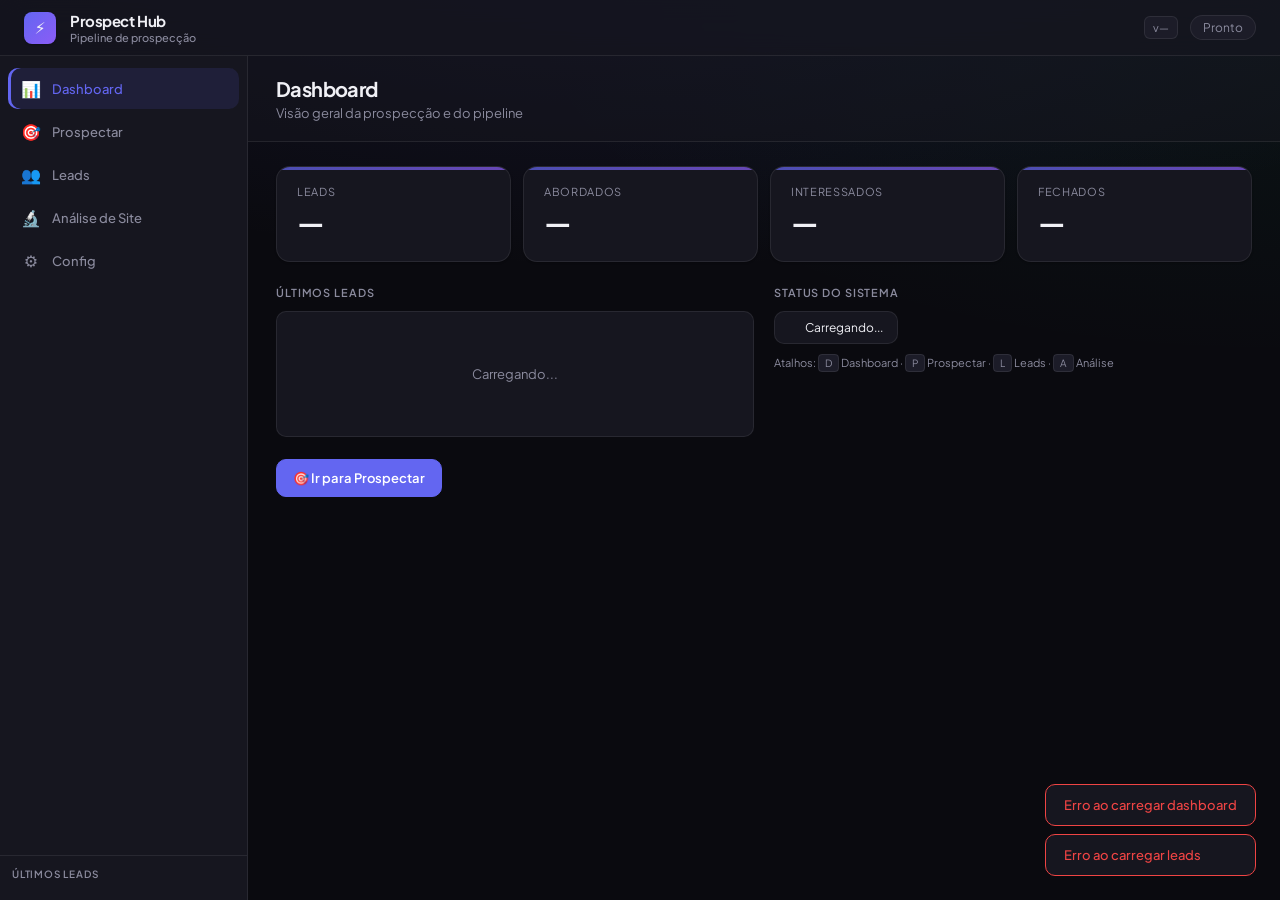
==== commit 6d559151: "Melhora hub de leads e prioriza contatos WhatsApp na prospecção. Adiciona filtros/ordenação e coluna" ====
--- a/templates/index.html
+++ b/templates/index.html
@@ -3,39 +3,49 @@
 <head>
   <meta charset="UTF-8" />
   <meta name="viewport" content="width=device-width, initial-scale=1.0" />
-  <title>Scraping Agent</title>
+  <title>Prospect Hub</title>
   <link rel="preconnect" href="https://fonts.googleapis.com" />
   <link rel="preconnect" href="https://fonts.gstatic.com" crossorigin />
-  <link href="https://fonts.googleapis.com/css2?family=Inter:wght@400;500;600;700&display=swap" rel="stylesheet" />
+  <link href="https://fonts.googleapis.com/css2?family=Plus+Jakarta+Sans:wght@400;500;600;700&display=swap" rel="stylesheet" />
   <style>
     :root {
-      --bg: #0d0d0d;
-      --surface: #1a1a1a;
-      --surface-2: #222222;
-      --border: #2a2a2a;
-      --text: #e8e8e8;
-      --text-muted: #666;
-      --accent: #7c6af7;
-      --accent-hover: #9488f9;
-      --success: #22c55e;
+      --bg: #0a0a0f;
+      --bg-elevated: #12121a;
+      --surface: #16161f;
+      --surface-2: #1c1c28;
+      --border: rgba(255,255,255,0.08);
+      --border-strong: rgba(255,255,255,0.12);
+      --text: #f0f0f5;
+      --text-muted: #8b8b9e;
+      --accent: #6366f1;
+      --accent-hover: #818cf8;
+      --accent-soft: rgba(99,102,241,0.12);
+      --success: #10b981;
       --warning: #f59e0b;
       --error: #ef4444;
       --info: #38bdf8;
-      --radius: 8px;
-      --sidebar-w: 240px;
-      --header-h: 52px;
-      --transition: 150ms ease;
+      --radius: 10px;
+      --radius-lg: 14px;
+      --sidebar-w: 248px;
+      --header-h: 56px;
+      --transition: 180ms ease;
+      --shadow-sm: 0 1px 2px rgba(0,0,0,0.25);
+      --shadow-md: 0 4px 24px rgba(0,0,0,0.35);
     }
     * { box-sizing: border-box; margin: 0; padding: 0; }
     body {
-      font-family: "Inter", system-ui, sans-serif;
+      font-family: "Plus Jakarta Sans", system-ui, sans-serif;
       background: var(--bg);
+      background-image:
+        radial-gradient(ellipse 80% 50% at 50% -20%, rgba(99,102,241,0.15), transparent),
+        radial-gradient(ellipse 60% 40% at 100% 0%, rgba(16,185,129,0.06), transparent);
       color: var(--text);
       height: 100vh;
       overflow: hidden;
       display: flex;
       flex-direction: column;
       font-size: 14px;
+      -webkit-font-smoothing: antialiased;
     }
     button, input, select, textarea { font-family: inherit; }
     a { color: var(--accent); text-decoration: none; }
@@ -47,13 +57,23 @@
       display: flex;
       align-items: center;
       justify-content: space-between;
-      padding: 0 20px;
+      padding: 0 24px;
       border-bottom: 1px solid var(--border);
-      background: var(--surface);
+      background: rgba(22,22,31,0.85);
+      backdrop-filter: blur(12px);
       flex-shrink: 0;
       z-index: 100;
     }
     .header-left { display: flex; align-items: center; gap: 14px; }
+    .brand-mark {
+      width: 32px; height: 32px; border-radius: 8px;
+      background: linear-gradient(135deg, var(--accent), #8b5cf6);
+      display: flex; align-items: center; justify-content: center;
+      font-size: 16px; box-shadow: var(--shadow-sm);
+    }
+    .brand-text { display: flex; flex-direction: column; gap: 1px; }
+    .app-title { font-size: 15px; font-weight: 700; letter-spacing: -0.03em; line-height: 1.2; }
+    .app-subtitle { font-size: 11px; color: var(--text-muted); font-weight: 500; }
     .menu-toggle {
       display: none;
       background: none;
@@ -65,11 +85,14 @@
       font-size: 16px;
       transition: border-color var(--transition);
     }
-    .menu-toggle:hover { border-color: var(--accent); }
-    .app-title { font-size: 15px; font-weight: 600; letter-spacing: -0.02em; }
+    .menu-toggle:hover { border-color: var(--accent); color: var(--accent); }
     .app-title span { color: var(--accent); }
     .header-right { display: flex; align-items: center; gap: 12px; }
-    .version-tag { font-size: 11px; color: var(--text-muted); }
+    .version-tag {
+      font-size: 11px; color: var(--text-muted);
+      padding: 4px 8px; border-radius: 6px;
+      background: var(--surface-2); border: 1px solid var(--border);
+    }
     .status-badge {
       font-size: 12px;
       padding: 4px 12px;
@@ -129,7 +152,11 @@
       margin-bottom: 2px;
     }
     .nav-item:hover { background: var(--surface-2); color: var(--text); }
-    .nav-item.active { background: rgba(124,106,247,0.15); color: var(--accent); }
+    .nav-item.active {
+      background: var(--accent-soft);
+      color: var(--accent);
+      box-shadow: inset 3px 0 0 var(--accent);
+    }
     .nav-icon { font-size: 16px; width: 22px; text-align: center; }
     .sidebar-footer {
       border-top: 1px solid var(--border);
@@ -163,13 +190,14 @@
     .view { display: none; flex: 1; overflow: hidden; flex-direction: column; }
     .view.active { display: flex; }
     .view-header {
-      padding: 16px 24px;
+      padding: 20px 28px;
       border-bottom: 1px solid var(--border);
       flex-shrink: 0;
-    }
-    .view-header h2 { font-size: 18px; font-weight: 600; }
+      background: rgba(22,22,31,0.5);
+    }
+    .view-header h2 { font-size: 20px; font-weight: 700; letter-spacing: -0.03em; }
     .view-header p { font-size: 13px; color: var(--text-muted); margin-top: 4px; }
-    .view-body { flex: 1; overflow-y: auto; padding: 20px 24px; }
+    .view-body { flex: 1; overflow-y: auto; padding: 24px 28px; }
 
     /* Cards & metrics */
     .metrics-grid {
@@ -181,11 +209,22 @@
     .metric-card {
       background: var(--surface);
       border: 1px solid var(--border);
-      border-radius: var(--radius);
-      padding: 16px;
-      transition: border-color var(--transition);
-    }
-    .metric-card:hover { border-color: #3a3a3a; }
+      border-radius: var(--radius-lg);
+      padding: 18px 20px;
+      transition: border-color var(--transition), transform var(--transition);
+      box-shadow: var(--shadow-sm);
+      position: relative;
+      overflow: hidden;
+    }
+    .metric-card::before {
+      content: "";
+      position: absolute;
+      top: 0; left: 0; right: 0;
+      height: 3px;
+      background: linear-gradient(90deg, var(--accent), #8b5cf6);
+      opacity: 0.7;
+    }
+    .metric-card:hover { border-color: var(--border-strong); transform: translateY(-1px); }
     .metric-label { font-size: 11px; color: var(--text-muted); text-transform: uppercase; letter-spacing: 0.06em; margin-bottom: 6px; }
     .metric-value { font-size: 28px; font-weight: 700; color: var(--text); }
     .metric-sub { font-size: 11px; color: var(--text-muted); margin-top: 4px; }
@@ -440,9 +479,37 @@
     .descartados-list.open { display: flex; }
 
     /* CRM Table */
+    .crm-filter-bar {
+      display: flex;
+      flex-wrap: wrap;
+      gap: 12px;
+      align-items: flex-end;
+      margin-bottom: 12px;
+      padding: 16px;
+      background: var(--surface);
+      border: 1px solid var(--border);
+      border-radius: var(--radius-lg);
+    }
+    .crm-filter-bar .form-group { margin: 0; min-width: 140px; flex: 1; }
+    .crm-filter-bar .form-group.search-group { flex: 2; min-width: 200px; }
+    .crm-results-meta {
+      font-size: 12px;
+      color: var(--text-muted);
+      margin-bottom: 12px;
+      display: flex;
+      align-items: center;
+      gap: 8px;
+    }
+    .crm-results-meta strong { color: var(--text); }
     .crm-toolbar { display: flex; gap: 12px; margin-bottom: 16px; flex-wrap: wrap; }
     .crm-toolbar .form-group { margin: 0; min-width: 160px; }
-    .crm-table-wrap { overflow-x: auto; border: 1px solid var(--border); border-radius: var(--radius); }
+    .crm-table-wrap {
+      overflow-x: auto;
+      border: 1px solid var(--border);
+      border-radius: var(--radius-lg);
+      box-shadow: var(--shadow-sm);
+      background: var(--surface);
+    }
     .crm-table { width: 100%; border-collapse: collapse; font-size: 13px; }
     .crm-table th {
       text-align: left; padding: 10px 14px; font-size: 11px;
@@ -462,6 +529,26 @@
       transition: color var(--transition);
     }
     .contato-cell:hover { color: var(--accent); border-bottom-color: var(--accent); }
+    .site-link {
+      color: var(--info);
+      font-size: 12px;
+      white-space: nowrap;
+      display: inline-flex;
+      align-items: center;
+      gap: 4px;
+      max-width: 180px;
+      overflow: hidden;
+      text-overflow: ellipsis;
+    }
+    .site-link:hover { color: var(--accent-hover); text-decoration: underline; }
+    .badge-wa {
+      font-size: 10px;
+      padding: 2px 6px;
+      border-radius: 4px;
+      background: rgba(16,185,129,0.15);
+      color: var(--success);
+      margin-left: 6px;
+    }
     .badge-terceirizado {
       font-size: 10px;
       padding: 2px 6px;
@@ -636,7 +723,11 @@
 <header class="app-header">
   <div class="header-left">
     <button class="menu-toggle" id="menu-toggle" aria-label="Menu">☰</button>
-    <h1 class="app-title"><span>🔍</span> Scraping Agent</h1>
+    <div class="brand-mark">⚡</div>
+    <div class="brand-text">
+      <h1 class="app-title">Prospect Hub</h1>
+      <span class="app-subtitle">Pipeline de prospecção</span>
+    </div>
   </div>
   <div class="header-right">
     <span class="version-tag" id="version-tag">v—</span>
@@ -757,11 +848,27 @@
     <section class="view" id="view-leads">
       <div class="view-header">
         <h2>Leads CRM</h2>
-        <p>Gerencie status, notas e follow-ups</p>
+        <p>Gerencie contatos, sites e follow-ups do pipeline</p>
       </div>
       <div class="view-body">
-        <div class="crm-toolbar">
-          <div class="form-group"><label for="crm-filter-status">Status</label>
+        <div class="crm-filter-bar">
+          <div class="form-group search-group">
+            <label for="crm-search">Buscar</label>
+            <input type="text" id="crm-search" placeholder="Nome, domínio, plataforma..." />
+          </div>
+          <div class="form-group">
+            <label for="crm-sort">Ordenar</label>
+            <select id="crm-sort">
+              <option value="whatsapp_first">WhatsApp primeiro</option>
+              <option value="score_desc">Score (maior)</option>
+              <option value="score_asc">Score (menor)</option>
+              <option value="nome_asc">Nome A–Z</option>
+              <option value="nome_desc">Nome Z–A</option>
+              <option value="status">Status CRM</option>
+            </select>
+          </div>
+          <div class="form-group">
+            <label for="crm-filter-status">Status</label>
             <select id="crm-filter-status">
               <option value="">Todos</option>
               <option value="pendente">Pendente</option>
@@ -772,15 +879,36 @@
               <option value="perdido">Perdido</option>
             </select>
           </div>
-          <div class="form-group" style="flex:2;min-width:200px"><label for="crm-search">Buscar</label>
-            <input type="text" id="crm-search" placeholder="Nome, domínio, plataforma..." />
+          <div class="form-group">
+            <label for="crm-filter-prioridade">Prioridade</label>
+            <select id="crm-filter-prioridade">
+              <option value="">Todas</option>
+              <option value="alta">Alta</option>
+              <option value="media">Média</option>
+              <option value="baixa">Baixa</option>
+            </select>
           </div>
-          <button class="btn btn-secondary" id="btn-crm-refresh">↻ Atualizar</button>
+          <div class="form-group">
+            <label for="crm-filter-plataforma">Plataforma</label>
+            <select id="crm-filter-plataforma">
+              <option value="">Todas</option>
+            </select>
+          </div>
+          <div class="form-group" style="flex:0;min-width:auto;align-self:flex-end">
+            <label class="toggle-row" style="margin:0;padding:8px 0">
+              <input type="checkbox" id="crm-filter-whatsapp" /> Só WhatsApp
+            </label>
+          </div>
+          <button class="btn btn-secondary" id="btn-crm-refresh" style="align-self:flex-end">↻ Atualizar</button>
         </div>
+        <div class="crm-results-meta" id="crm-results-meta"></div>
         <div class="crm-table-wrap">
           <table class="crm-table">
-            <thead><tr><th>Nome</th><th>Score</th><th>Plataforma</th><th>Contato</th><th>Status CRM</th><th>Ações</th></tr></thead>
-            <tbody id="crm-tbody"><tr><td colspan="6" class="empty-state">Carregando...</td></tr></tbody>
+            <thead><tr>
+              <th>Nome</th><th>Score</th><th>Plataforma</th>
+              <th>Contato</th><th>Site</th><th>Status CRM</th><th>Ações</th>
+            </tr></thead>
+            <tbody id="crm-tbody"><tr><td colspan="7" class="empty-state">Carregando...</td></tr></tbody>
           </table>
         </div>
       </div>
@@ -913,10 +1041,70 @@
   } else if (digits.length === 10) {
     display = `(${digits.slice(0, 2)}) ${digits.slice(2, 6)}-${digits.slice(6)}`;
   }
-  const isMobile = (digits.length >= 11 && digits[digits.length - 9] === "9")
-    || (digits.length >= 12 && digits[4] === "9");
+  const isMobile = isWhatsappCompatible(lead);
   const icon = isMobile ? "📱" : "☎️";
-  return `<span class="contato-cell" data-copy="${escHtml(digits || raw)}" title="${escHtml(raw)}">${icon} ${escHtml(display)}</span>`;
+  const waBadge = isMobile ? '<span class="badge-wa">WA</span>' : "";
+  return `<span class="contato-cell" data-copy="${escHtml(digits || raw)}" title="${escHtml(raw)}">${icon} ${escHtml(display)}${waBadge}</span>`;
+}
+
+function formatSiteCell(lead) {
+  const url = lead.website || lead.url || "";
+  if (!url) return `<span style="color:var(--text-muted)">—</span>`;
+  const href = url.startsWith("http") ? url : `https://${url}`;
+  const display = extractDomain(url);
+  return `<a class="site-link" href="${escHtml(href)}" target="_blank" rel="noopener noreferrer" title="${escHtml(url)}">${escHtml(display)} ↗</a>`;
+}
+
+function isWhatsappCompatible(lead) {
+  const raw = lead.whatsapp || lead.telefone || "";
+  const digits = raw.replace(/\D/g, "");
+  if (digits.length >= 13 && digits.startsWith("55")) return digits[4] === "9";
+  if (digits.length === 11) return digits[2] === "9";
+  return false;
+}
+
+function sortCrmLeads(rows) {
+  const sort = $("#crm-sort")?.value || "whatsapp_first";
+  const sorted = [...rows];
+  switch (sort) {
+    case "score_desc":
+      sorted.sort((a, b) => (b.score || 0) - (a.score || 0));
+      break;
+    case "score_asc":
+      sorted.sort((a, b) => (a.score || 0) - (b.score || 0));
+      break;
+    case "nome_asc":
+      sorted.sort((a, b) => (a.nome || "").localeCompare(b.nome || "", "pt"));
+      break;
+    case "nome_desc":
+      sorted.sort((a, b) => (b.nome || "").localeCompare(a.nome || "", "pt"));
+      break;
+    case "status":
+      sorted.sort((a, b) => (a.crm_status || "pendente").localeCompare(b.crm_status || "pendente", "pt"));
+      break;
+    case "whatsapp_first":
+    default:
+      sorted.sort((a, b) => {
+        const waDiff = (isWhatsappCompatible(a) ? 0 : 1) - (isWhatsappCompatible(b) ? 0 : 1);
+        if (waDiff !== 0) return waDiff;
+        return (b.score || 0) - (a.score || 0);
+      });
+      break;
+  }
+  return sorted;
+}
+
+function populatePlataformaFilter() {
+  const sel = $("#crm-filter-plataforma");
+  if (!sel) return;
+  const current = sel.value;
+  const plataformas = [...new Set(
+    crmLeads.map((l) => l.plataforma_detectada).filter(Boolean)
+  )].sort((a, b) => a.localeCompare(b, "pt"));
+  sel.innerHTML = `<option value="">Todas</option>${plataformas.map((p) =>
+    `<option value="${escHtml(p)}">${escHtml(p)}</option>`
+  ).join("")}`;
+  if (current && plataformas.includes(current)) sel.value = current;
 }
 
 async function copyContato(text) {
@@ -1397,6 +1585,7 @@
   try {
     const res = await fetch("/api/leads");
     crmLeads = await res.json();
+    populatePlataformaFilter();
     renderSidebarLeads(crmLeads);
     renderCrmTable();
   } catch { showToast("Erro ao carregar leads", "error"); }
@@ -1404,18 +1593,32 @@
 
 function renderCrmTable() {
   const statusFilter = $("#crm-filter-status").value;
+  const prioridadeFilter = $("#crm-filter-prioridade")?.value || "";
+  const plataformaFilter = $("#crm-filter-plataforma")?.value || "";
+  const whatsappOnly = $("#crm-filter-whatsapp")?.checked || false;
   const search = $("#crm-search").value.trim().toLowerCase();
   let rows = crmLeads;
   if (statusFilter) rows = rows.filter((l) => (l.crm_status || "pendente") === statusFilter);
+  if (prioridadeFilter) rows = rows.filter((l) => (l.prioridade || "") === prioridadeFilter);
+  if (plataformaFilter) rows = rows.filter((l) => l.plataforma_detectada === plataformaFilter);
+  if (whatsappOnly) rows = rows.filter(isWhatsappCompatible);
   if (search) {
     rows = rows.filter((l) => {
       const dom = l.domain || extractDomain(l.website || "");
-      return [l.nome, dom, l.plataforma_detectada, l.problema_principal].join(" ").toLowerCase().includes(search);
+      return [l.nome, dom, l.plataforma_detectada, l.problema_principal, l.website].join(" ").toLowerCase().includes(search);
     });
+  }
+  rows = sortCrmLeads(rows);
+  const meta = $("#crm-results-meta");
+  if (meta) {
+    const total = crmLeads.length;
+    meta.innerHTML = total === rows.length
+      ? `<strong>${rows.length}</strong> lead${rows.length !== 1 ? "s" : ""}`
+      : `<strong>${rows.length}</strong> de ${total} leads`;
   }
   const tbody = $("#crm-tbody");
   if (!rows.length) {
-    tbody.innerHTML = `<tr><td colspan="6" class="empty-state">Nenhum lead encontrado.</td></tr>`;
+    tbody.innerHTML = `<tr><td colspan="7" class="empty-state">Nenhum lead encontrado.</td></tr>`;
     return;
   }
   tbody.innerHTML = rows.map((lead) => {
@@ -1429,6 +1632,7 @@
       <td>${lead.score ?? "—"}</td>
       <td>${escHtml(lead.plataforma_detectada || "—")}</td>
       <td>${formatContatoCell(lead)}</td>
+      <td>${formatSiteCell(lead)}</td>
       <td><span class="crm-badge ${st}">${st}</span></td>
       <td>
         <button class="btn btn-sm btn-secondary" data-crm-expand="${escHtml(dom)}">▼</button>
@@ -1438,7 +1642,7 @@
       </td>
     </tr>
     <tr class="crm-expand-row" data-expand-for="${escHtml(dom)}" style="display:${expanded ? "table-row" : "none"}">
-      <td colspan="6"><div class="crm-expand open" id="expand-${domainSlug(dom)}"></div></td>
+      <td colspan="7"><div class="crm-expand open" id="expand-${domainSlug(dom)}"></div></td>
     </tr>`;
   }).join("");
 
@@ -1521,6 +1725,10 @@
 }
 
 $("#crm-filter-status").addEventListener("change", renderCrmTable);
+$("#crm-filter-prioridade")?.addEventListener("change", renderCrmTable);
+$("#crm-filter-plataforma")?.addEventListener("change", renderCrmTable);
+$("#crm-filter-whatsapp")?.addEventListener("change", renderCrmTable);
+$("#crm-sort")?.addEventListener("change", renderCrmTable);
 $("#crm-search").addEventListener("input", renderCrmTable);
 $("#btn-crm-refresh").addEventListener("click", loadCrmLeads);
 
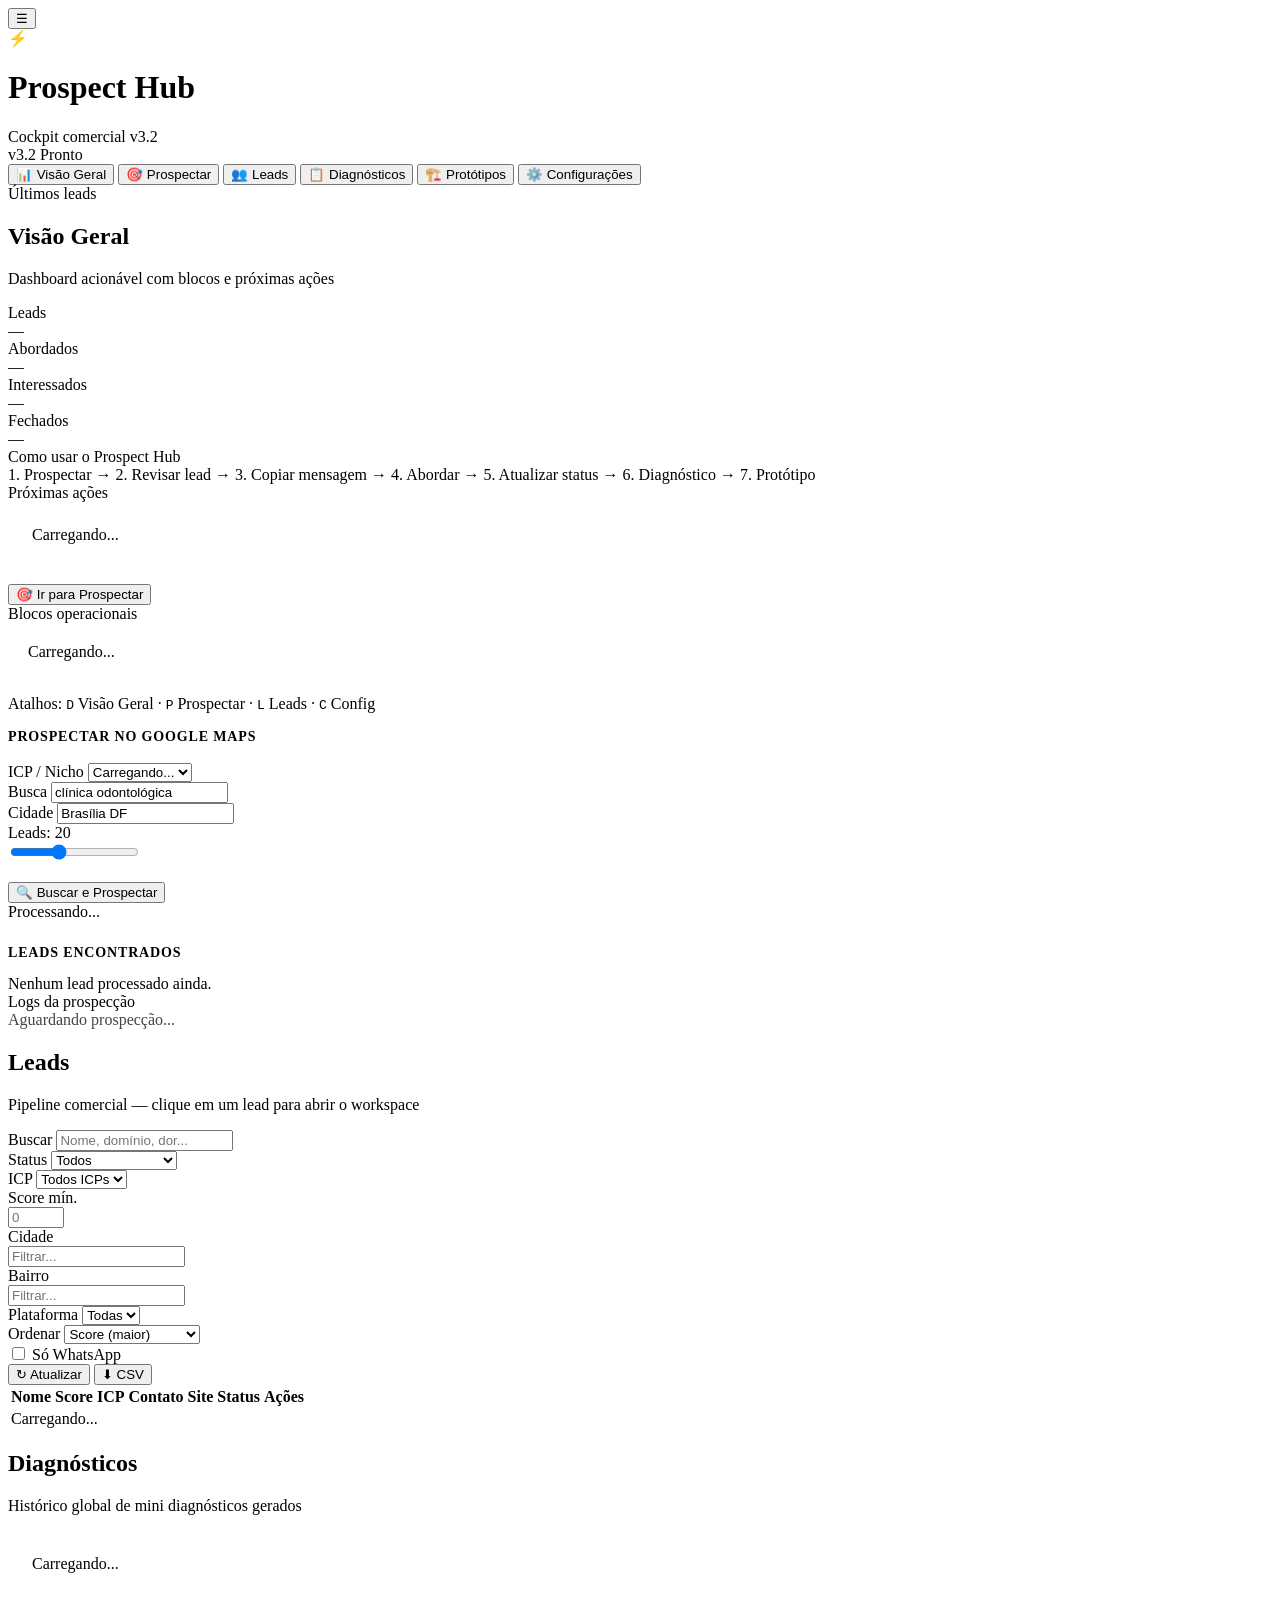
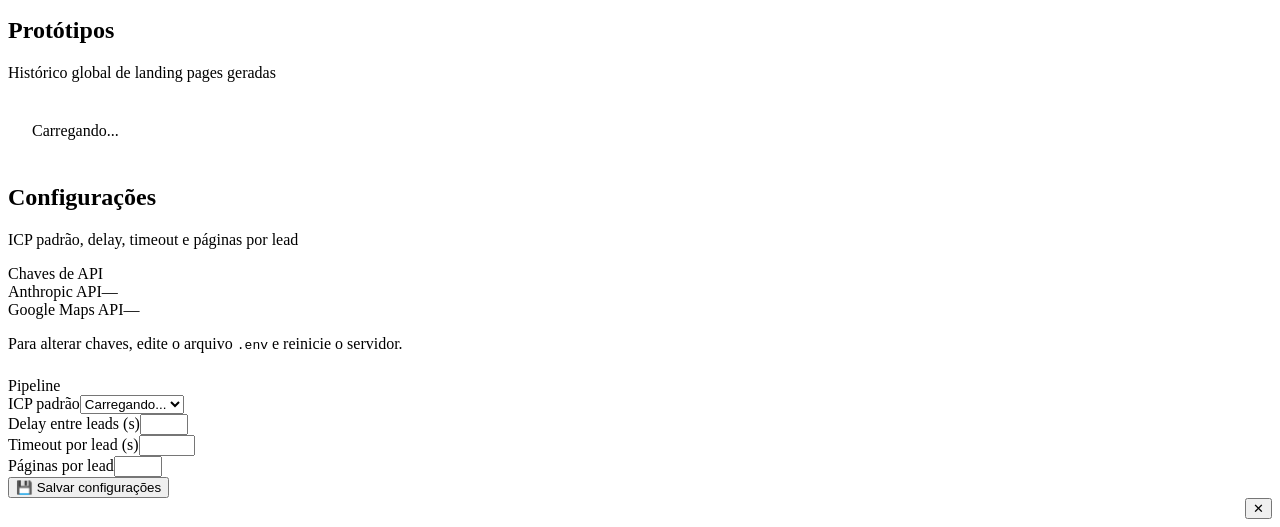
==== commit d516b1c1: "Prospect Hub v3.2: Supabase idempotente, workspace comercial e scripts de validacao. Consolida migra" ====
--- a/templates/index.html
+++ b/templates/index.html
@@ -7,716 +7,7 @@
   <link rel="preconnect" href="https://fonts.googleapis.com" />
   <link rel="preconnect" href="https://fonts.gstatic.com" crossorigin />
   <link href="https://fonts.googleapis.com/css2?family=Plus+Jakarta+Sans:wght@400;500;600;700&display=swap" rel="stylesheet" />
-  <style>
-    :root {
-      --bg: #0a0a0f;
-      --bg-elevated: #12121a;
-      --surface: #16161f;
-      --surface-2: #1c1c28;
-      --border: rgba(255,255,255,0.08);
-      --border-strong: rgba(255,255,255,0.12);
-      --text: #f0f0f5;
-      --text-muted: #8b8b9e;
-      --accent: #6366f1;
-      --accent-hover: #818cf8;
-      --accent-soft: rgba(99,102,241,0.12);
-      --success: #10b981;
-      --warning: #f59e0b;
-      --error: #ef4444;
-      --info: #38bdf8;
-      --radius: 10px;
-      --radius-lg: 14px;
-      --sidebar-w: 248px;
-      --header-h: 56px;
-      --transition: 180ms ease;
-      --shadow-sm: 0 1px 2px rgba(0,0,0,0.25);
-      --shadow-md: 0 4px 24px rgba(0,0,0,0.35);
-    }
-    * { box-sizing: border-box; margin: 0; padding: 0; }
-    body {
-      font-family: "Plus Jakarta Sans", system-ui, sans-serif;
-      background: var(--bg);
-      background-image:
-        radial-gradient(ellipse 80% 50% at 50% -20%, rgba(99,102,241,0.15), transparent),
-        radial-gradient(ellipse 60% 40% at 100% 0%, rgba(16,185,129,0.06), transparent);
-      color: var(--text);
-      height: 100vh;
-      overflow: hidden;
-      display: flex;
-      flex-direction: column;
-      font-size: 14px;
-      -webkit-font-smoothing: antialiased;
-    }
-    button, input, select, textarea { font-family: inherit; }
-    a { color: var(--accent); text-decoration: none; }
-    a:hover { color: var(--accent-hover); }
-
-    /* Header */
-    .app-header {
-      height: var(--header-h);
-      display: flex;
-      align-items: center;
-      justify-content: space-between;
-      padding: 0 24px;
-      border-bottom: 1px solid var(--border);
-      background: rgba(22,22,31,0.85);
-      backdrop-filter: blur(12px);
-      flex-shrink: 0;
-      z-index: 100;
-    }
-    .header-left { display: flex; align-items: center; gap: 14px; }
-    .brand-mark {
-      width: 32px; height: 32px; border-radius: 8px;
-      background: linear-gradient(135deg, var(--accent), #8b5cf6);
-      display: flex; align-items: center; justify-content: center;
-      font-size: 16px; box-shadow: var(--shadow-sm);
-    }
-    .brand-text { display: flex; flex-direction: column; gap: 1px; }
-    .app-title { font-size: 15px; font-weight: 700; letter-spacing: -0.03em; line-height: 1.2; }
-    .app-subtitle { font-size: 11px; color: var(--text-muted); font-weight: 500; }
-    .menu-toggle {
-      display: none;
-      background: none;
-      border: 1px solid var(--border);
-      border-radius: var(--radius);
-      color: var(--text);
-      padding: 6px 10px;
-      cursor: pointer;
-      font-size: 16px;
-      transition: border-color var(--transition);
-    }
-    .menu-toggle:hover { border-color: var(--accent); color: var(--accent); }
-    .app-title span { color: var(--accent); }
-    .header-right { display: flex; align-items: center; gap: 12px; }
-    .version-tag {
-      font-size: 11px; color: var(--text-muted);
-      padding: 4px 8px; border-radius: 6px;
-      background: var(--surface-2); border: 1px solid var(--border);
-    }
-    .status-badge {
-      font-size: 12px;
-      padding: 4px 12px;
-      border-radius: 999px;
-      background: var(--surface-2);
-      border: 1px solid var(--border);
-      color: var(--text-muted);
-      transition: all var(--transition);
-    }
-    .status-badge.running {
-      color: var(--warning);
-      border-color: var(--warning);
-      animation: pulse-badge 1.5s ease-in-out infinite;
-    }
-    .status-badge.ok { color: var(--success); border-color: var(--success); }
-    .status-badge.error { color: var(--error); border-color: var(--error); }
-    @keyframes pulse-badge {
-      0%, 100% { opacity: 1; box-shadow: 0 0 0 0 rgba(245,158,11,0.4); }
-      50% { opacity: 0.85; box-shadow: 0 0 0 6px rgba(245,158,11,0); }
-    }
-
-    /* Shell */
-    .app-shell { display: flex; flex: 1; overflow: hidden; }
-    .sidebar {
-      width: var(--sidebar-w);
-      background: var(--surface);
-      border-right: 1px solid var(--border);
-      display: flex;
-      flex-direction: column;
-      flex-shrink: 0;
-      transition: transform var(--transition), width var(--transition);
-      z-index: 90;
-    }
-    .sidebar-overlay {
-      display: none;
-      position: fixed;
-      inset: 0;
-      background: rgba(0,0,0,0.5);
-      z-index: 80;
-    }
-    .nav-list { padding: 12px 8px; flex: 1; overflow-y: auto; }
-    .nav-item {
-      display: flex;
-      align-items: center;
-      gap: 10px;
-      width: 100%;
-      padding: 10px 12px;
-      border: none;
-      border-radius: var(--radius);
-      background: none;
-      color: var(--text-muted);
-      font-size: 13px;
-      font-weight: 500;
-      cursor: pointer;
-      text-align: left;
-      transition: background var(--transition), color var(--transition);
-      margin-bottom: 2px;
-    }
-    .nav-item:hover { background: var(--surface-2); color: var(--text); }
-    .nav-item.active {
-      background: var(--accent-soft);
-      color: var(--accent);
-      box-shadow: inset 3px 0 0 var(--accent);
-    }
-    .nav-icon { font-size: 16px; width: 22px; text-align: center; }
-    .sidebar-footer {
-      border-top: 1px solid var(--border);
-      padding: 12px;
-      flex-shrink: 0;
-    }
-    .sidebar-footer-title {
-      font-size: 10px;
-      font-weight: 600;
-      text-transform: uppercase;
-      letter-spacing: 0.08em;
-      color: var(--text-muted);
-      margin-bottom: 8px;
-    }
-    .mini-lead {
-      display: flex;
-      justify-content: space-between;
-      align-items: center;
-      padding: 6px 8px;
-      border-radius: 6px;
-      font-size: 11px;
-      cursor: pointer;
-      transition: background var(--transition);
-      gap: 6px;
-    }
-    .mini-lead:hover { background: var(--surface-2); }
-    .mini-lead-name { overflow: hidden; text-overflow: ellipsis; white-space: nowrap; flex: 1; }
-    .mini-lead-empty { font-size: 11px; color: var(--text-muted); padding: 4px 8px; }
-
-    .main-content { flex: 1; overflow: hidden; display: flex; flex-direction: column; }
-    .view { display: none; flex: 1; overflow: hidden; flex-direction: column; }
-    .view.active { display: flex; }
-    .view-header {
-      padding: 20px 28px;
-      border-bottom: 1px solid var(--border);
-      flex-shrink: 0;
-      background: rgba(22,22,31,0.5);
-    }
-    .view-header h2 { font-size: 20px; font-weight: 700; letter-spacing: -0.03em; }
-    .view-header p { font-size: 13px; color: var(--text-muted); margin-top: 4px; }
-    .view-body { flex: 1; overflow-y: auto; padding: 24px 28px; }
-
-    /* Cards & metrics */
-    .metrics-grid {
-      display: grid;
-      grid-template-columns: repeat(auto-fit, minmax(160px, 1fr));
-      gap: 12px;
-      margin-bottom: 24px;
-    }
-    .metric-card {
-      background: var(--surface);
-      border: 1px solid var(--border);
-      border-radius: var(--radius-lg);
-      padding: 18px 20px;
-      transition: border-color var(--transition), transform var(--transition);
-      box-shadow: var(--shadow-sm);
-      position: relative;
-      overflow: hidden;
-    }
-    .metric-card::before {
-      content: "";
-      position: absolute;
-      top: 0; left: 0; right: 0;
-      height: 3px;
-      background: linear-gradient(90deg, var(--accent), #8b5cf6);
-      opacity: 0.7;
-    }
-    .metric-card:hover { border-color: var(--border-strong); transform: translateY(-1px); }
-    .metric-label { font-size: 11px; color: var(--text-muted); text-transform: uppercase; letter-spacing: 0.06em; margin-bottom: 6px; }
-    .metric-value { font-size: 28px; font-weight: 700; color: var(--text); }
-    .metric-sub { font-size: 11px; color: var(--text-muted); margin-top: 4px; }
-
-    .section-title {
-      font-size: 11px;
-      font-weight: 600;
-      text-transform: uppercase;
-      letter-spacing: 0.08em;
-      color: var(--text-muted);
-      margin-bottom: 12px;
-    }
-    .card {
-      background: var(--surface);
-      border: 1px solid var(--border);
-      border-radius: var(--radius);
-      padding: 14px;
-      margin-bottom: 10px;
-      transition: border-color var(--transition);
-    }
-    .card:hover { border-color: #3a3a3a; }
-
-    .alert-box {
-      background: rgba(245,158,11,0.08);
-      border: 1px solid rgba(245,158,11,0.3);
-      border-radius: var(--radius);
-      padding: 12px 14px;
-      margin-bottom: 10px;
-      font-size: 13px;
-    }
-    .alert-box strong { color: var(--warning); }
-
-    .system-row {
-      display: flex;
-      gap: 12px;
-      flex-wrap: wrap;
-      margin-top: 8px;
-    }
-    .sys-pill {
-      display: flex;
-      align-items: center;
-      gap: 8px;
-      padding: 8px 14px;
-      background: var(--surface);
-      border: 1px solid var(--border);
-      border-radius: var(--radius);
-      font-size: 12px;
-      transition: border-color var(--transition);
-    }
-    .sys-dot { width: 8px; height: 8px; border-radius: 50%; }
-    .sys-dot.ok { background: var(--success); }
-    .sys-dot.err { background: var(--error); }
-
-    .dash-grid { display: grid; grid-template-columns: 1fr 1fr; gap: 20px; }
-    @media (max-width: 900px) { .dash-grid { grid-template-columns: 1fr; } }
-
-    .lead-row {
-      display: flex;
-      justify-content: space-between;
-      align-items: center;
-      padding: 10px 12px;
-      border-bottom: 1px solid var(--border);
-      font-size: 13px;
-    }
-    .lead-row:last-child { border-bottom: none; }
-    .crm-badge {
-      font-size: 10px;
-      padding: 2px 8px;
-      border-radius: 999px;
-      font-weight: 600;
-      text-transform: capitalize;
-    }
-    .crm-badge.pendente { background: rgba(245,158,11,0.15); color: var(--warning); }
-    .crm-badge.abordado { background: rgba(56,189,248,0.15); color: var(--info); }
-    .crm-badge.interessado { background: rgba(124,106,247,0.15); color: var(--accent); }
-    .crm-badge.fechado { background: rgba(34,197,94,0.15); color: var(--success); }
-    .crm-badge.descartado, .crm-badge.perdido { background: rgba(239,68,68,0.1); color: var(--error); }
-
-    /* Forms */
-    .form-group { margin-bottom: 14px; }
-    .form-group label {
-      display: block;
-      font-size: 12px;
-      color: var(--text-muted);
-      margin-bottom: 6px;
-    }
-    .form-row { display: flex; gap: 12px; flex-wrap: wrap; align-items: flex-end; }
-    .form-row .form-group { flex: 1; min-width: 140px; margin-bottom: 0; }
-    input[type="text"], input[type="url"], input[type="number"], select, textarea {
-      width: 100%;
-      padding: 10px 12px;
-      background: var(--surface-2);
-      border: 1px solid var(--border);
-      border-radius: var(--radius);
-      color: var(--text);
-      font-size: 14px;
-      outline: none;
-      transition: border-color var(--transition);
-    }
-    input:focus, select:focus, textarea:focus { border-color: var(--accent); }
-    textarea { resize: vertical; min-height: 80px; }
-
-    .toggle-row {
-      display: flex;
-      align-items: center;
-      gap: 10px;
-      font-size: 13px;
-      cursor: pointer;
-      user-select: none;
-    }
-    .toggle-row input { width: auto; accent-color: var(--accent); }
-
-    .pages-row { display: flex; align-items: center; gap: 12px; }
-    input[type="range"] { flex: 1; accent-color: var(--accent); }
-    .pages-value { font-weight: 600; min-width: 28px; text-align: center; color: var(--accent); }
-
-    .btn {
-      padding: 10px 16px;
-      border-radius: var(--radius);
-      font-size: 13px;
-      font-weight: 600;
-      cursor: pointer;
-      border: 1px solid transparent;
-      transition: all var(--transition);
-      white-space: nowrap;
-    }
-    .btn-primary { background: var(--accent); color: #fff; border-color: var(--accent); }
-    .btn-primary:hover:not(:disabled) { background: var(--accent-hover); }
-    .btn-secondary { background: var(--surface-2); color: var(--text); border-color: var(--border); }
-    .btn-secondary:hover:not(:disabled) { border-color: var(--accent); }
-    .btn-sm { padding: 6px 12px; font-size: 12px; font-weight: 500; }
-    .btn:disabled { opacity: 0.5; cursor: not-allowed; }
-    .btn.running { background: var(--surface-2); color: var(--warning); border-color: var(--warning); }
-    .btn.wa { border-color: rgba(34,197,94,0.4); color: var(--success); }
-    .btn.danger { border-color: rgba(239,68,68,0.4); color: var(--error); }
-
-    .cost-warning {
-      font-size: 12px;
-      color: var(--warning);
-      background: rgba(245,158,11,0.08);
-      border: 1px solid rgba(245,158,11,0.25);
-      border-radius: var(--radius);
-      padding: 8px 12px;
-      margin-top: 8px;
-      display: none;
-    }
-    .cost-warning.show { display: block; }
-
-    /* Progress */
-    .progress-wrap { margin: 16px 0; display: none; }
-    .progress-wrap.show { display: block; }
-    .progress-bar {
-      height: 6px;
-      background: var(--surface-2);
-      border-radius: 999px;
-      overflow: hidden;
-      margin-top: 6px;
-    }
-    .progress-fill {
-      height: 100%;
-      background: var(--accent);
-      border-radius: 999px;
-      transition: width 0.3s ease;
-      width: 0%;
-    }
-    .progress-label { font-size: 12px; color: var(--text-muted); }
-
-    /* Prospect layout */
-    .prospect-layout {
-      display: grid;
-      grid-template-columns: 1fr 340px;
-      flex: 1;
-      overflow: hidden;
-    }
-    .prospect-main { overflow-y: auto; padding: 20px 24px; border-right: 1px solid var(--border); }
-    .prospect-logs {
-      display: flex;
-      flex-direction: column;
-      overflow: hidden;
-      background: #000;
-    }
-    .prospect-logs-header {
-      padding: 10px 14px;
-      font-size: 11px;
-      font-weight: 600;
-      text-transform: uppercase;
-      letter-spacing: 0.08em;
-      color: var(--text-muted);
-      border-bottom: 1px solid var(--border);
-      background: var(--surface);
-      flex-shrink: 0;
-    }
-    #prospect-log-terminal {
-      flex: 1;
-      font-family: "Cascadia Code", Consolas, monospace;
-      font-size: 11px;
-      line-height: 1.5;
-      padding: 12px;
-      overflow-y: auto;
-      white-space: pre-wrap;
-      word-break: break-all;
-    }
-    @media (max-width: 1100px) {
-      .prospect-layout { grid-template-columns: 1fr; }
-      .prospect-logs { max-height: 220px; border-top: 1px solid var(--border); }
-    }
-
-    .leads-list { display: flex; flex-direction: column; gap: 10px; }
-    .lead-card {
-      background: var(--surface);
-      border: 1px solid var(--border);
-      border-radius: var(--radius);
-      padding: 14px;
-      transition: border-color var(--transition);
-    }
-    .lead-card:hover { border-color: #3a3a3a; }
-    .lead-card.erro { border-color: rgba(239,68,68,0.4); }
-    .lead-card.prioridade-alta { border-color: rgba(124,106,247,0.6); box-shadow: 0 0 0 1px rgba(124,106,247,0.15); }
-    .lead-card.descartado { opacity: 0.7; }
-    .lead-badges { display: flex; gap: 6px; flex-wrap: wrap; margin-bottom: 6px; }
-    .badge-prioridade { font-size: 11px; padding: 2px 8px; border-radius: 999px; font-weight: 600; }
-    .badge-prioridade.alta { background: rgba(239,68,68,0.15); color: #f87171; }
-    .badge-prioridade.media { background: rgba(245,158,11,0.15); color: var(--warning); }
-    .badge-prioridade.baixa { background: rgba(255,255,255,0.08); color: var(--text-muted); }
-    .badge-score { font-size: 11px; padding: 2px 8px; border-radius: 999px; background: var(--surface-2); border: 1px solid var(--border); font-weight: 600; }
-    .badge-plataforma { font-size: 11px; padding: 2px 8px; border-radius: 999px; font-weight: 500; text-transform: capitalize; }
-    .badge-plataforma.wix { background: rgba(249,115,22,0.15); color: #fb923c; }
-    .badge-plataforma.wordpress { background: rgba(59,130,246,0.15); color: #60a5fa; }
-    .badge-plataforma.squarespace { background: rgba(168,85,247,0.15); color: #c084fc; }
-    .badge-plataforma.webflow { background: rgba(34,197,94,0.15); color: #4ade80; }
-    .badge-plataforma.hostinger { background: rgba(236,72,153,0.15); color: #f472b6; }
-    .badge-plataforma.custom, .badge-plataforma.desconhecida { background: var(--surface-2); color: var(--text-muted); }
-    .lead-header { display: flex; justify-content: space-between; gap: 12px; margin-bottom: 6px; }
-    .lead-nome { font-size: 14px; font-weight: 600; }
-    .lead-meta { font-size: 12px; color: var(--text-muted); margin-top: 2px; }
-    .lead-problema { font-size: 13px; color: var(--accent); margin: 8px 0; font-style: italic; }
-    .lead-score-motivo { font-size: 12px; color: var(--text-muted); margin-bottom: 6px; }
-    .lead-actions { display: flex; gap: 6px; flex-wrap: wrap; margin-top: 10px; }
-    .lead-status { font-size: 11px; padding: 2px 8px; border-radius: 999px; }
-    .lead-status.pronto { background: rgba(34,197,94,0.15); color: var(--success); }
-    .lead-status.erro { background: rgba(239,68,68,0.15); color: var(--error); }
-    .lead-status.pendente { background: rgba(245,158,11,0.15); color: var(--warning); }
-    .descartados-section { margin-top: 20px; border-top: 1px solid var(--border); padding-top: 14px; }
-    .descartados-toggle {
-      width: 100%; text-align: left; padding: 10px 12px;
-      background: var(--surface); border: 1px solid var(--border);
-      border-radius: var(--radius); color: var(--text-muted); font-size: 13px; cursor: pointer;
-      transition: border-color var(--transition);
-    }
-    .descartados-toggle:hover { border-color: var(--accent); color: var(--text); }
-    .descartados-list { margin-top: 10px; display: none; flex-direction: column; gap: 8px; }
-    .descartados-list.open { display: flex; }
-
-    /* CRM Table */
-    .crm-filter-bar {
-      display: flex;
-      flex-wrap: wrap;
-      gap: 12px;
-      align-items: flex-end;
-      margin-bottom: 12px;
-      padding: 16px;
-      background: var(--surface);
-      border: 1px solid var(--border);
-      border-radius: var(--radius-lg);
-    }
-    .crm-filter-bar .form-group { margin: 0; min-width: 140px; flex: 1; }
-    .crm-filter-bar .form-group.search-group { flex: 2; min-width: 200px; }
-    .crm-results-meta {
-      font-size: 12px;
-      color: var(--text-muted);
-      margin-bottom: 12px;
-      display: flex;
-      align-items: center;
-      gap: 8px;
-    }
-    .crm-results-meta strong { color: var(--text); }
-    .crm-toolbar { display: flex; gap: 12px; margin-bottom: 16px; flex-wrap: wrap; }
-    .crm-toolbar .form-group { margin: 0; min-width: 160px; }
-    .crm-table-wrap {
-      overflow-x: auto;
-      border: 1px solid var(--border);
-      border-radius: var(--radius-lg);
-      box-shadow: var(--shadow-sm);
-      background: var(--surface);
-    }
-    .crm-table { width: 100%; border-collapse: collapse; font-size: 13px; }
-    .crm-table th {
-      text-align: left; padding: 10px 14px; font-size: 11px;
-      text-transform: uppercase; letter-spacing: 0.06em;
-      color: var(--text-muted); background: var(--surface);
-      border-bottom: 1px solid var(--border);
-    }
-    .crm-table td { padding: 10px 14px; border-bottom: 1px solid var(--border); vertical-align: middle; }
-    .crm-table tr:last-child td { border-bottom: none; }
-    .crm-table tbody tr { cursor: pointer; transition: background var(--transition); }
-    .crm-table tbody tr:hover { background: var(--surface); }
-    .crm-table tbody tr.expanded { background: var(--surface); }
-    .contato-cell {
-      cursor: pointer;
-      white-space: nowrap;
-      border-bottom: 1px dashed transparent;
-      transition: color var(--transition);
-    }
-    .contato-cell:hover { color: var(--accent); border-bottom-color: var(--accent); }
-    .site-link {
-      color: var(--info);
-      font-size: 12px;
-      white-space: nowrap;
-      display: inline-flex;
-      align-items: center;
-      gap: 4px;
-      max-width: 180px;
-      overflow: hidden;
-      text-overflow: ellipsis;
-    }
-    .site-link:hover { color: var(--accent-hover); text-decoration: underline; }
-    .badge-wa {
-      font-size: 10px;
-      padding: 2px 6px;
-      border-radius: 4px;
-      background: rgba(16,185,129,0.15);
-      color: var(--success);
-      margin-left: 6px;
-    }
-    .badge-terceirizado {
-      font-size: 10px;
-      padding: 2px 6px;
-      border-radius: 4px;
-      background: #3d3520;
-      color: #f0c040;
-      margin-left: 6px;
-    }
-    .crm-expand {
-      display: none;
-      padding: 16px;
-      background: var(--surface-2);
-      border-top: 1px solid var(--border);
-    }
-    .crm-expand.open { display: block; }
-    .crm-expand-grid { display: grid; grid-template-columns: 1fr 1fr; gap: 16px; }
-    @media (max-width: 768px) { .crm-expand-grid { grid-template-columns: 1fr; } }
-    .note-list { margin-bottom: 10px; max-height: 120px; overflow-y: auto; }
-    .note-item { font-size: 12px; padding: 6px 0; border-bottom: 1px solid var(--border); color: var(--text-muted); }
-    .crm-actions-row { display: flex; gap: 6px; flex-wrap: wrap; margin-top: 10px; }
-
-    /* Analysis */
-    .analise-layout {
-      display: grid;
-      grid-template-columns: 220px 1fr;
-      flex: 1;
-      overflow: hidden;
-    }
-    .analise-sidebar {
-      border-right: 1px solid var(--border);
-      overflow-y: auto;
-      background: var(--surface);
-    }
-    .analise-sidebar-header {
-      padding: 10px 14px;
-      font-size: 11px;
-      font-weight: 600;
-      text-transform: uppercase;
-      letter-spacing: 0.08em;
-      color: var(--text-muted);
-      border-bottom: 1px solid var(--border);
-    }
-    .history-item {
-      display: flex; align-items: flex-start; gap: 10px;
-      padding: 10px 12px; cursor: pointer;
-      border-bottom: 1px solid var(--border);
-      transition: background var(--transition);
-    }
-    .history-item:hover { background: var(--surface-2); }
-    .history-item.active { background: rgba(124,106,247,0.12); }
-    .history-item img { width: 18px; height: 18px; border-radius: 4px; flex-shrink: 0; margin-top: 2px; }
-    .history-domain { font-size: 12px; font-weight: 500; word-break: break-all; }
-    .history-meta { font-size: 10px; color: var(--text-muted); margin-top: 2px; }
-    .analise-main { display: flex; flex-direction: column; overflow: hidden; }
-    .analise-form { padding: 16px 20px; border-bottom: 1px solid var(--border); flex-shrink: 0; }
-    .mode-toggle {
-      display: inline-flex;
-      background: var(--surface-2);
-      border: 1px solid var(--border);
-      border-radius: var(--radius);
-      overflow: hidden;
-      margin-top: 8px;
-    }
-    .mode-btn {
-      padding: 6px 14px; font-size: 12px; background: none; border: none;
-      color: var(--text-muted); cursor: pointer;
-      transition: background var(--transition), color var(--transition);
-    }
-    .mode-btn.active { background: var(--accent); color: #fff; }
-    .analise-content { flex: 1; display: flex; flex-direction: column; overflow: hidden; }
-    .tabs { display: flex; border-bottom: 1px solid var(--border); flex-shrink: 0; overflow-x: auto; }
-    .tab {
-      padding: 10px 16px; font-size: 12px; background: none; border: none;
-      color: var(--text-muted); cursor: pointer;
-      border-bottom: 2px solid transparent;
-      transition: color var(--transition), border-color var(--transition);
-      white-space: nowrap;
-    }
-    .tab:hover { color: var(--text); }
-    .tab.active { color: var(--accent); border-bottom-color: var(--accent); }
-    .tab-panel { display: none; flex: 1; overflow: hidden; flex-direction: column; }
-    .tab-panel.active { display: flex; }
-    #log-terminal {
-      flex: 1; background: #000;
-      font-family: "Cascadia Code", Consolas, monospace;
-      font-size: 12px; line-height: 1.5;
-      padding: 12px; overflow-y: auto;
-      white-space: pre-wrap; word-break: break-all;
-    }
-    .log-line { margin-bottom: 1px; }
-    .log-line.info { color: var(--text); }
-    .log-line.warning { color: var(--warning); }
-    .log-line.error { color: var(--error); }
-    .content-panel { flex: 1; overflow-y: auto; padding: 16px 20px; }
-    .content-panel pre {
-      white-space: pre-wrap; word-break: break-word;
-      font-family: "Cascadia Code", Consolas, monospace;
-      font-size: 13px; line-height: 1.6;
-    }
-    .content-panel .markdown h1, .content-panel .markdown h2, .content-panel .markdown h3 { margin: 16px 0 8px; font-weight: 600; }
-    .content-panel .markdown h1 { font-size: 20px; }
-    .content-panel .markdown h2 { font-size: 16px; color: var(--accent); }
-    .content-panel .markdown h3 { font-size: 14px; }
-    .content-panel .markdown p { margin-bottom: 10px; font-size: 13px; line-height: 1.6; color: #ccc; }
-    .content-panel .markdown ul { margin: 8px 0 8px 20px; font-size: 13px; color: #ccc; }
-    .content-panel .markdown code { background: var(--surface-2); padding: 1px 5px; border-radius: 4px; font-size: 12px; }
-    .email-subject { font-size: 15px; font-weight: 600; margin-bottom: 12px; padding-bottom: 12px; border-bottom: 1px solid var(--border); }
-  .seo-list { list-style: none; }
-    .seo-list li { font-size: 12px; color: var(--text-muted); padding: 6px 0; border-bottom: 1px solid var(--border); }
-    .contact-item { font-size: 13px; padding: 4px 0; display: flex; gap: 8px; }
-    .contact-item .label { color: var(--text-muted); min-width: 72px; }
-    .badge-inline { display: inline-block; font-size: 11px; padding: 2px 8px; border-radius: 999px; }
-    .badge-inline.ok { background: rgba(34,197,94,0.15); color: var(--success); }
-    .badge-inline.warn { background: rgba(245,158,11,0.15); color: var(--warning); }
-    .badge-inline.none { background: var(--surface-2); color: var(--text-muted); }
-
-    /* Config */
-    .config-grid { max-width: 560px; }
-    .config-key-row {
-      display: flex; justify-content: space-between; align-items: center;
-      padding: 12px 0; border-bottom: 1px solid var(--border);
-      font-size: 13px;
-    }
-    .key-preview { font-family: monospace; color: var(--text-muted); font-size: 12px; }
-    .key-hint { font-size: 11px; color: var(--text-muted); margin-top: 4px; }
-
-  .empty-state { color: var(--text-muted); font-size: 13px; text-align: center; padding: 40px 20px; }
-    .hint { font-size: 11px; color: var(--text-muted); margin-top: 6px; }
-    kbd {
-      font-size: 10px; padding: 2px 6px;
-      background: var(--surface-2); border: 1px solid var(--border);
-      border-radius: 4px; font-family: inherit;
-    }
-
-    /* Toast */
-    #toast-container {
-      position: fixed; bottom: 24px; right: 24px;
-      display: flex; flex-direction: column; gap: 8px;
-      z-index: 2000; pointer-events: none;
-    }
-    .toast {
-      padding: 12px 18px; border-radius: var(--radius);
-      font-size: 13px; font-weight: 500;
-      border: 1px solid var(--border);
-      background: var(--surface);
-      opacity: 0; transform: translateY(12px);
-      transition: opacity 0.3s, transform 0.3s;
-      pointer-events: auto;
-      max-width: 360px;
-    }
-    .toast.show { opacity: 1; transform: translateY(0); }
-    .toast.success { border-color: var(--success); color: var(--success); }
-    .toast.error { border-color: var(--error); color: var(--error); }
-    .toast.warning { border-color: var(--warning); color: var(--warning); }
-    .toast.info { border-color: var(--info); color: var(--info); }
-
-    @media (max-width: 768px) {
-      .menu-toggle { display: block; }
-      .sidebar {
-        position: fixed; top: var(--header-h); left: 0; bottom: 0;
-        transform: translateX(-100%);
-      }
-      .sidebar.open { transform: translateX(0); }
-      .sidebar-overlay.open { display: block; }
-      .analise-layout { grid-template-columns: 1fr; }
-      .analise-sidebar { display: none; }
-    }
-  </style>
+  <link rel="stylesheet" href="/assets/app.css" />
 </head>
 <body>
 
@@ -726,11 +17,11 @@
     <div class="brand-mark">⚡</div>
     <div class="brand-text">
       <h1 class="app-title">Prospect Hub</h1>
-      <span class="app-subtitle">Pipeline de prospecção</span>
+      <span class="app-subtitle">Cockpit comercial v3.2</span>
     </div>
   </div>
   <div class="header-right">
-    <span class="version-tag" id="version-tag">v—</span>
+    <span class="version-tag" id="version-tag">v3.2</span>
     <span id="status-badge" class="status-badge">Pronto</span>
   </div>
 </header>
@@ -740,11 +31,12 @@
 <div class="app-shell">
   <aside class="sidebar" id="sidebar">
     <nav class="nav-list">
-      <button class="nav-item active" data-view="dashboard"><span class="nav-icon">📊</span> Dashboard</button>
+      <button class="nav-item active" data-view="dashboard"><span class="nav-icon">📊</span> Visão Geral</button>
       <button class="nav-item" data-view="prospectar"><span class="nav-icon">🎯</span> Prospectar</button>
       <button class="nav-item" data-view="leads"><span class="nav-icon">👥</span> Leads</button>
-      <button class="nav-item" data-view="analise"><span class="nav-icon">🔬</span> Análise de Site</button>
-      <button class="nav-item" data-view="config"><span class="nav-icon">⚙️</span> Config</button>
+      <button class="nav-item" data-view="diagnoses"><span class="nav-icon">📋</span> Diagnósticos</button>
+      <button class="nav-item" data-view="prototypes"><span class="nav-icon">🏗️</span> Protótipos</button>
+      <button class="nav-item" data-view="config"><span class="nav-icon">⚙️</span> Configurações</button>
     </nav>
     <div class="sidebar-footer">
       <div class="sidebar-footer-title">Últimos leads</div>
@@ -754,32 +46,49 @@
 
   <main class="main-content">
 
-    <!-- DASHBOARD -->
+    <!-- VISÃO GERAL -->
     <section class="view active" id="view-dashboard">
       <div class="view-header">
-        <h2>Dashboard</h2>
-        <p>Visão geral da prospecção e do pipeline</p>
-      </div>
-      <div class="view-body">
-        <div class="metrics-grid" id="dash-metrics">
+        <h2>Visão Geral</h2>
+        <p>Dashboard acionável com blocos e próximas ações</p>
+      </div>
+      <div class="view-body">
+        <div class="metrics-grid">
           <div class="metric-card"><div class="metric-label">Leads</div><div class="metric-value" id="m-leads">—</div><div class="metric-sub" id="m-leads-sub"></div></div>
           <div class="metric-card"><div class="metric-label">Abordados</div><div class="metric-value" id="m-abordados">—</div><div class="metric-sub" id="m-abordados-sub"></div></div>
           <div class="metric-card"><div class="metric-label">Interessados</div><div class="metric-value" id="m-interessados">—</div><div class="metric-sub" id="m-interessados-sub"></div></div>
           <div class="metric-card"><div class="metric-label">Fechados</div><div class="metric-value" id="m-fechados">—</div><div class="metric-sub" id="m-fechados-sub"></div></div>
         </div>
+        <div class="onboarding-strip" id="onboarding-strip">
+          <div class="onboarding-title">Como usar o Prospect Hub</div>
+          <div class="onboarding-steps">
+            <span class="onboarding-step">1. Prospectar</span>
+            <span class="onboarding-arrow">→</span>
+            <span class="onboarding-step">2. Revisar lead</span>
+            <span class="onboarding-arrow">→</span>
+            <span class="onboarding-step">3. Copiar mensagem</span>
+            <span class="onboarding-arrow">→</span>
+            <span class="onboarding-step">4. Abordar</span>
+            <span class="onboarding-arrow">→</span>
+            <span class="onboarding-step">5. Atualizar status</span>
+            <span class="onboarding-arrow">→</span>
+            <span class="onboarding-step">6. Diagnóstico</span>
+            <span class="onboarding-arrow">→</span>
+            <span class="onboarding-step">7. Protótipo</span>
+          </div>
+        </div>
         <div id="dash-alerts"></div>
         <div class="dash-grid">
           <div>
-            <div class="section-title">Últimos leads</div>
-            <div class="card" id="dash-leads-list"><div class="empty-state">Carregando...</div></div>
-            <button class="btn btn-primary" style="margin-top:12px" id="btn-go-prospect">🎯 Ir para Prospectar</button>
+            <div class="section-title">Próximas ações</div>
+            <div class="action-queue" id="action-queue"><div class="empty-state" style="padding:24px">Carregando...</div></div>
+            <button class="btn btn-primary" style="margin-top:16px" id="btn-go-prospect">🎯 Ir para Prospectar</button>
           </div>
           <div>
-            <div class="section-title">Status do sistema</div>
-            <div class="system-row" id="dash-system">
-              <div class="sys-pill"><span class="sys-dot"></span> Carregando...</div>
-            </div>
-            <div class="hint" style="margin-top:12px">Atalhos: <kbd>D</kbd> Dashboard · <kbd>P</kbd> Prospectar · <kbd>L</kbd> Leads · <kbd>A</kbd> Análise</div>
+            <div class="section-title">Blocos operacionais</div>
+            <div class="block-tabs" id="block-tabs"></div>
+            <div class="block-list" id="block-list"><div class="empty-state" style="padding:20px">Carregando...</div></div>
+            <p class="hint" style="margin-top:14px">Atalhos: <kbd>D</kbd> Visão Geral · <kbd>P</kbd> Prospectar · <kbd>L</kbd> Leads · <kbd>C</kbd> Config</p>
           </div>
         </div>
       </div>
@@ -789,109 +98,111 @@
     <section class="view" id="view-prospectar">
       <div class="prospect-layout">
         <div class="prospect-main">
-          <h2 style="font-size:14px;font-weight:600;color:var(--text-muted);text-transform:uppercase;letter-spacing:.06em;margin-bottom:16px">Prospectar no Google Maps</h2>
-          <div class="form-row" style="margin-bottom:16px">
+          <h2 style="font-size:14px;font-weight:600;color:var(--text-muted);text-transform:uppercase;letter-spacing:.06em;margin-bottom:18px">Prospectar no Google Maps</h2>
+          <div class="form-row" style="margin-bottom:18px">
+            <div class="form-group" style="max-width:220px">
+              <label for="prospect-icp">ICP / Nicho</label>
+              <select id="prospect-icp"><option value="">Carregando...</option></select>
+            </div>
             <div class="form-group">
               <label for="prospect-query">Busca</label>
               <input type="text" id="prospect-query" list="query-suggestions" value="clínica odontológica" />
               <datalist id="query-suggestions">
                 <option value="clínica odontológica"></option>
                 <option value="dentista"></option>
-                <option value="ortodontista"></option>
-                <option value="implantodontista"></option>
                 <option value="clínica estética"></option>
-                <option value="dermatologista"></option>
+                <option value="restaurante"></option>
+                <option value="escritório de advocacia"></option>
               </datalist>
             </div>
             <div class="form-group">
               <label for="prospect-cidade">Cidade</label>
               <input type="text" id="prospect-cidade" list="city-suggestions" value="Brasília DF" />
               <datalist id="city-suggestions">
+                <option value="Brasília DF"></option>
                 <option value="Asa Sul, Brasília DF"></option>
                 <option value="Asa Norte, Brasília DF"></option>
-                <option value="Lago Sul, Brasília DF"></option>
-                <option value="Brasília DF"></option>
               </datalist>
             </div>
-            <div class="form-group" style="max-width:130px">
-              <label for="prospect-prioridade">Prioridade mín.</label>
-              <select id="prospect-prioridade">
-                <option value="todas">Todas</option>
-                <option value="media">Média+</option>
-                <option value="alta">Alta</option>
-              </select>
-            </div>
-            <div class="form-group" style="max-width:120px">
+            <div class="form-group" style="max-width:140px">
               <label for="prospect-max">Leads: <span id="prospect-max-val">20</span></label>
               <input type="range" id="prospect-max" min="3" max="50" step="1" value="20" />
             </div>
           </div>
-          <div class="form-row" style="margin-bottom:16px">
-            <label class="toggle-row"><input type="checkbox" id="prospect-whatsapp-only" /> Só com WhatsApp</label>
-            <button class="btn btn-primary" id="btn-prospect">🔍 Buscar e Prospectar</button>
-          </div>
+          <button class="btn btn-primary" id="btn-prospect" title="Busca empresas com base no ICP selecionado">🔍 Buscar e Prospectar</button>
           <div class="progress-wrap" id="prospect-progress">
             <div class="progress-label" id="prospect-progress-label">Processando...</div>
             <div class="progress-bar"><div class="progress-fill" id="prospect-progress-fill"></div></div>
           </div>
-          <h2 style="font-size:14px;font-weight:600;color:var(--text-muted);text-transform:uppercase;letter-spacing:.06em;margin:20px 0 12px">Leads encontrados</h2>
-          <div class="leads-list" id="leads-list"><div class="empty-state">Nenhum lead processado ainda.</div></div>
+          <h2 style="font-size:14px;font-weight:600;color:var(--text-muted);text-transform:uppercase;letter-spacing:.06em;margin:24px 0 14px">Leads encontrados</h2>
+          <div class="leads-list" id="prospect-leads-list"><div class="empty-state">Nenhum lead processado ainda.</div></div>
         </div>
         <div class="prospect-logs">
           <div class="prospect-logs-header">Logs da prospecção</div>
-          <div id="prospect-log-terminal"><span style="color:#444">Aguardando prospecção...</span></div>
-        </div>
-      </div>
-    </section>
-
-    <!-- LEADS CRM -->
+          <div id="prospect-log-terminal"><span class="log-placeholder" style="color:#444">Aguardando prospecção...</span></div>
+        </div>
+      </div>
+    </section>
+
+    <!-- LEADS -->
     <section class="view" id="view-leads">
       <div class="view-header">
-        <h2>Leads CRM</h2>
-        <p>Gerencie contatos, sites e follow-ups do pipeline</p>
+        <h2>Leads</h2>
+        <p>Pipeline comercial — clique em um lead para abrir o workspace</p>
       </div>
       <div class="view-body">
         <div class="crm-filter-bar">
           <div class="form-group search-group">
             <label for="crm-search">Buscar</label>
-            <input type="text" id="crm-search" placeholder="Nome, domínio, plataforma..." />
-          </div>
-          <div class="form-group">
-            <label for="crm-sort">Ordenar</label>
-            <select id="crm-sort">
-              <option value="whatsapp_first">WhatsApp primeiro</option>
-              <option value="score_desc">Score (maior)</option>
-              <option value="score_asc">Score (menor)</option>
-              <option value="nome_asc">Nome A–Z</option>
-              <option value="nome_desc">Nome Z–A</option>
-              <option value="status">Status CRM</option>
-            </select>
+            <input type="search" id="crm-search" placeholder="Nome, domínio, dor..." />
           </div>
           <div class="form-group">
             <label for="crm-filter-status">Status</label>
             <select id="crm-filter-status">
               <option value="">Todos</option>
-              <option value="pendente">Pendente</option>
-              <option value="abordado">Abordado</option>
-              <option value="interessado">Interessado</option>
-              <option value="fechado">Fechado</option>
-              <option value="descartado">Descartado</option>
-              <option value="perdido">Perdido</option>
+              <option value="new">Novo</option>
+              <option value="contacted">Abordado</option>
+              <option value="responded">Respondeu</option>
+              <option value="interested">Interessado</option>
+              <option value="prototype_sent">Protótipo enviado</option>
+              <option value="closed">Fechado</option>
+              <option value="lost">Perdido</option>
+              <option value="discarded">Descartado</option>
             </select>
           </div>
           <div class="form-group">
-            <label for="crm-filter-prioridade">Prioridade</label>
-            <select id="crm-filter-prioridade">
-              <option value="">Todas</option>
-              <option value="alta">Alta</option>
-              <option value="media">Média</option>
-              <option value="baixa">Baixa</option>
-            </select>
+            <label for="crm-filter-icp">ICP</label>
+            <select id="crm-filter-icp"><option value="">Todos ICPs</option></select>
+          </div>
+          <div class="form-group" style="max-width:110px">
+            <label for="crm-filter-score">Score mín.</label>
+            <input type="number" id="crm-filter-score" min="0" max="100" placeholder="0" />
+          </div>
+          <div class="form-group" style="max-width:130px">
+            <label for="crm-filter-city">Cidade</label>
+            <input type="text" id="crm-filter-city" placeholder="Filtrar..." list="crm-city-list" />
+            <datalist id="crm-city-list"></datalist>
+          </div>
+          <div class="form-group" style="max-width:130px">
+            <label for="crm-filter-neighborhood">Bairro</label>
+            <input type="text" id="crm-filter-neighborhood" placeholder="Filtrar..." />
+          </div>
+          <div class="form-group" style="max-width:140px">
+            <label for="crm-filter-platform">Plataforma</label>
+            <select id="crm-filter-platform"><option value="">Todas</option></select>
           </div>
           <div class="form-group">
-            <label for="crm-filter-plataforma">Plataforma</label>
-            <select id="crm-filter-plataforma">
-              <option value="">Todas</option>
+            <label for="crm-sort">Ordenar</label>
+            <select id="crm-sort">
+              <option value="score_desc">Score (maior)</option>
+              <option value="score_asc">Score (menor)</option>
+              <option value="recent_desc">Mais recente</option>
+              <option value="reviews_desc">Mais avaliações</option>
+              <option value="contacted_desc">Últimos abordados</option>
+              <option value="whatsapp_first">WhatsApp primeiro</option>
+              <option value="nome_asc">Nome A–Z</option>
+              <option value="nome_desc">Nome Z–A</option>
+              <option value="status">Status</option>
             </select>
           </div>
           <div class="form-group" style="flex:0;min-width:auto;align-self:flex-end">
@@ -900,13 +211,13 @@
             </label>
           </div>
           <button class="btn btn-secondary" id="btn-crm-refresh" style="align-self:flex-end">↻ Atualizar</button>
+          <button class="btn btn-secondary" id="btn-crm-export" style="align-self:flex-end">⬇ CSV</button>
         </div>
         <div class="crm-results-meta" id="crm-results-meta"></div>
         <div class="crm-table-wrap">
           <table class="crm-table">
             <thead><tr>
-              <th>Nome</th><th>Score</th><th>Plataforma</th>
-              <th>Contato</th><th>Site</th><th>Status CRM</th><th>Ações</th>
+              <th>Nome</th><th>Score</th><th>ICP</th><th>Contato</th><th>Site</th><th>Status</th><th>Ações</th>
             </tr></thead>
             <tbody id="crm-tbody"><tr><td colspan="7" class="empty-state">Carregando...</td></tr></tbody>
           </table>
@@ -914,58 +225,37 @@
       </div>
     </section>
 
-    <!-- ANÁLISE -->
-    <section class="view" id="view-analise">
-      <div class="analise-layout">
-        <aside class="analise-sidebar">
-          <div class="analise-sidebar-header">Histórico</div>
-          <div id="history-list"><div class="empty-state" style="padding:20px">Carregando...</div></div>
-        </aside>
-        <div class="analise-main">
-          <div class="analise-form">
-            <div class="form-row">
-              <div class="form-group" style="flex:2"><label for="url-input">URL do site</label>
-                <input type="url" id="url-input" placeholder="https://www.cliente.com.br" />
-              </div>
-              <div class="form-group" style="max-width:160px"><label for="pages-slider">Páginas: <span class="pages-value" id="pages-value">15</span></label>
-                <input type="range" id="pages-slider" min="5" max="50" step="5" value="15" />
-              </div>
-              <div class="form-group" style="max-width:140px;align-self:flex-end">
-                <button class="btn btn-primary" id="btn-run" style="width:100%">▶ Rodar</button>
-              </div>
-            </div>
-            <div class="mode-toggle">
-              <button class="mode-btn active" id="mode-fast" data-mode="fast">⚡ Rápido (prospect)</button>
-              <button class="mode-btn" id="mode-complete" data-mode="complete">🔬 Completo</button>
-            </div>
-            <div class="cost-warning" id="cost-warning">⚠️ Modo completo usa mais tokens de IA — custo estimado ~US$ 0,85 por site.</div>
-            <p class="hint">Ctrl+Enter para iniciar · <kbd>Esc</kbd> cancela</p>
-          </div>
-          <div class="analise-content">
-            <div class="tabs" id="analise-tabs">
-              <button class="tab active" data-tab="resumo">📋 Resumo</button>
-              <button class="tab" data-tab="logs">📟 Logs</button>
-              <button class="tab" data-tab="email">📧 Mensagem</button>
-              <button class="tab" data-tab="prompt">🎯 Prompt</button>
-              <button class="tab" data-tab="briefing">📄 Briefing</button>
-              <button class="tab" data-tab="seo">🔍 SEO</button>
-            </div>
-            <div class="tab-panel active" id="panel-resumo"><div class="content-panel" id="resumo-content"><div class="empty-state">Selecione um site ou rode uma análise.</div></div></div>
-            <div class="tab-panel" id="panel-logs"><div id="log-terminal"><span style="color:#444">Aguardando execução...</span></div></div>
-            <div class="tab-panel" id="panel-email"><div class="content-panel" id="email-content"><div class="empty-state">Nenhuma mensagem gerada.</div></div></div>
-            <div class="tab-panel" id="panel-prompt"><div class="content-panel" id="prompt-content"><div class="empty-state">Nenhum prompt disponível.</div></div></div>
-            <div class="tab-panel" id="panel-briefing"><div class="content-panel" id="briefing-content"><div class="empty-state">Nenhum briefing disponível.</div></div></div>
-            <div class="tab-panel" id="panel-seo"><div class="content-panel" id="seo-content"><div class="empty-state">Nenhum dado SEO.</div></div></div>
-          </div>
-        </div>
-      </div>
-    </section>
-
-    <!-- CONFIG -->
+    <!-- DIAGNÓSTICOS -->
+    <section class="view" id="view-diagnoses">
+      <div class="view-header">
+        <h2>Diagnósticos</h2>
+        <p>Histórico global de mini diagnósticos gerados</p>
+      </div>
+      <div class="view-body">
+        <div class="crm-table-wrap" id="diagnoses-list">
+          <div class="empty-state" style="padding:24px">Carregando...</div>
+        </div>
+      </div>
+    </section>
+
+    <!-- PROTÓTIPOS -->
+    <section class="view" id="view-prototypes">
+      <div class="view-header">
+        <h2>Protótipos</h2>
+        <p>Histórico global de landing pages geradas</p>
+      </div>
+      <div class="view-body">
+        <div class="crm-table-wrap" id="prototypes-list">
+          <div class="empty-state" style="padding:24px">Carregando...</div>
+        </div>
+      </div>
+    </section>
+
+    <!-- CONFIGURAÇÕES -->
     <section class="view" id="view-config">
       <div class="view-header">
         <h2>Configurações</h2>
-        <p>Parâmetros da interface e do pipeline</p>
+        <p>ICP padrão, delay, timeout e páginas por lead</p>
       </div>
       <div class="view-body">
         <div class="config-grid">
@@ -975,13 +265,12 @@
             <div class="config-key-row"><span>Google Maps API</span><span class="key-preview" id="cfg-maps">—</span></div>
             <p class="key-hint">Para alterar chaves, edite o arquivo <code>.env</code> e reinicie o servidor.</p>
           </div>
-          <div class="section-title" style="margin-top:20px">Pipeline</div>
+          <div class="section-title" style="margin-top:24px">Pipeline</div>
           <form id="config-form">
+            <div class="form-group"><label for="cfg-icp">ICP padrão</label><select id="cfg-icp"><option value="odontologia">Carregando...</option></select></div>
             <div class="form-group"><label for="cfg-delay">Delay entre leads (s)</label><input type="number" id="cfg-delay" min="1" max="60" /></div>
             <div class="form-group"><label for="cfg-timeout">Timeout por lead (s)</label><input type="number" id="cfg-timeout" min="30" max="600" /></div>
             <div class="form-group"><label for="cfg-pages">Páginas por lead</label><input type="number" id="cfg-pages" min="3" max="50" /></div>
-            <div class="form-group"><label for="cfg-cache">Cache (dias)</label><input type="number" id="cfg-cache" min="1" max="30" /></div>
-            <div class="form-group"><label for="cfg-regioes">Regiões premium (uma por linha)</label><textarea id="cfg-regioes" rows="5"></textarea></div>
             <button type="submit" class="btn btn-primary">💾 Salvar configurações</button>
           </form>
         </div>
@@ -990,1063 +279,20 @@
   </main>
 </div>
 
+<!-- Lead Workspace (painel full-screen) -->
+<div class="workspace-overlay" id="workspace-overlay"></div>
+<aside class="workspace-panel" id="workspace-panel" role="dialog" aria-label="Lead Workspace">
+  <div class="ws-header">
+    <div style="display:flex;justify-content:space-between;align-items:flex-start">
+      <div id="ws-header-content"></div>
+      <button class="ws-close" id="ws-close" aria-label="Fechar">✕</button>
+    </div>
+  </div>
+  <div class="ws-body" id="ws-body"></div>
+</aside>
+
 <div id="toast-container"></div>
 
-<script>
-const $ = (sel, ctx = document) => ctx.querySelector(sel);
-const $$ = (sel, ctx = document) => [...ctx.querySelectorAll(sel)];
-
-let currentView = "dashboard";
-let running = false;
-let prospectRunning = false;
-let prospectPollTimer = null;
-let lastProspectLogCount = 0;
-let prospectWasRunning = false;
-let eventSource = null;
-let selectedDomain = null;
-let historyData = [];
-let leadsData = [];
-let descartadosData = [];
-let crmLeads = [];
-let crmStatuses = {};
-let expandedCrmDomain = null;
-let analiseMode = "fast";
-
-function escHtml(str) {
-  if (str == null) return "";
-  return String(str).replace(/&/g, "&amp;").replace(/</g, "&lt;").replace(/>/g, "&gt;").replace(/"/g, "&quot;");
-}
-
-function extractDomain(url) {
-  try {
-    return new URL(url.startsWith("http") ? url : `https://${url}`).hostname.replace(/^www\./, "");
-  } catch { return String(url || "").replace(/^www\./, ""); }
-}
-
-function formatContatoCell(lead) {
-  const wa = lead.whatsapp || "";
-  const tel = lead.telefone || "";
-  const raw = wa || tel;
-  if (!raw) return `<span style="color:var(--text-muted)">—</span>`;
-  const digits = raw.replace(/\D/g, "");
-  let display = raw;
-  if (digits.length >= 12 && digits.startsWith("55")) {
-    const ddd = digits.slice(2, 4);
-    const num = digits.slice(4);
-    display = num.length === 9
-      ? `(${ddd}) ${num.slice(0, 5)}-${num.slice(5)}`
-      : `(${ddd}) ${num.slice(0, 4)}-${num.slice(4)}`;
-  } else if (digits.length === 11) {
-    display = `(${digits.slice(0, 2)}) ${digits.slice(2, 7)}-${digits.slice(7)}`;
-  } else if (digits.length === 10) {
-    display = `(${digits.slice(0, 2)}) ${digits.slice(2, 6)}-${digits.slice(6)}`;
-  }
-  const isMobile = isWhatsappCompatible(lead);
-  const icon = isMobile ? "📱" : "☎️";
-  const waBadge = isMobile ? '<span class="badge-wa">WA</span>' : "";
-  return `<span class="contato-cell" data-copy="${escHtml(digits || raw)}" title="${escHtml(raw)}">${icon} ${escHtml(display)}${waBadge}</span>`;
-}
-
-function formatSiteCell(lead) {
-  const url = lead.website || lead.url || "";
-  if (!url) return `<span style="color:var(--text-muted)">—</span>`;
-  const href = url.startsWith("http") ? url : `https://${url}`;
-  const display = extractDomain(url);
-  return `<a class="site-link" href="${escHtml(href)}" target="_blank" rel="noopener noreferrer" title="${escHtml(url)}">${escHtml(display)} ↗</a>`;
-}
-
-function isWhatsappCompatible(lead) {
-  const raw = lead.whatsapp || lead.telefone || "";
-  const digits = raw.replace(/\D/g, "");
-  if (digits.length >= 13 && digits.startsWith("55")) return digits[4] === "9";
-  if (digits.length === 11) return digits[2] === "9";
-  return false;
-}
-
-function sortCrmLeads(rows) {
-  const sort = $("#crm-sort")?.value || "whatsapp_first";
-  const sorted = [...rows];
-  switch (sort) {
-    case "score_desc":
-      sorted.sort((a, b) => (b.score || 0) - (a.score || 0));
-      break;
-    case "score_asc":
-      sorted.sort((a, b) => (a.score || 0) - (b.score || 0));
-      break;
-    case "nome_asc":
-      sorted.sort((a, b) => (a.nome || "").localeCompare(b.nome || "", "pt"));
-      break;
-    case "nome_desc":
-      sorted.sort((a, b) => (b.nome || "").localeCompare(a.nome || "", "pt"));
-      break;
-    case "status":
-      sorted.sort((a, b) => (a.crm_status || "pendente").localeCompare(b.crm_status || "pendente", "pt"));
-      break;
-    case "whatsapp_first":
-    default:
-      sorted.sort((a, b) => {
-        const waDiff = (isWhatsappCompatible(a) ? 0 : 1) - (isWhatsappCompatible(b) ? 0 : 1);
-        if (waDiff !== 0) return waDiff;
-        return (b.score || 0) - (a.score || 0);
-      });
-      break;
-  }
-  return sorted;
-}
-
-function populatePlataformaFilter() {
-  const sel = $("#crm-filter-plataforma");
-  if (!sel) return;
-  const current = sel.value;
-  const plataformas = [...new Set(
-    crmLeads.map((l) => l.plataforma_detectada).filter(Boolean)
-  )].sort((a, b) => a.localeCompare(b, "pt"));
-  sel.innerHTML = `<option value="">Todas</option>${plataformas.map((p) =>
-    `<option value="${escHtml(p)}">${escHtml(p)}</option>`
-  ).join("")}`;
-  if (current && plataformas.includes(current)) sel.value = current;
-}
-
-async function copyContato(text) {
-  if (!text) return;
-  try {
-    await navigator.clipboard.writeText(text);
-    showToast("Copiado!", "success");
-  } catch {
-    showToast("Não foi possível copiar", "error");
-  }
-}
-
-function domainSlug(domain) {
-  return String(domain || "").replace(/\./g, "_");
-}
-
-function showToast(msg, type = "success") {
-  const container = $("#toast-container");
-  const toast = document.createElement("div");
-  toast.className = `toast ${type}`;
-  toast.textContent = msg;
-  container.appendChild(toast);
-  requestAnimationFrame(() => toast.classList.add("show"));
-  setTimeout(() => {
-    toast.classList.remove("show");
-    setTimeout(() => toast.remove(), 300);
-  }, 4000);
-}
-
-function setStatus(text, cls = "") {
-  const badge = $("#status-badge");
-  badge.textContent = text;
-  badge.className = "status-badge" + (cls ? ` ${cls}` : "");
-}
-
-function setView(name) {
-  currentView = name;
-  $$(".nav-item").forEach((n) => n.classList.toggle("active", n.dataset.view === name));
-  $$(".view").forEach((v) => v.classList.toggle("active", v.id === `view-${name}`));
-  closeSidebar();
-  if (name === "dashboard") loadDashboard();
-  if (name === "leads") loadCrmLeads();
-  if (name === "analise") loadHistory();
-  if (name === "config") loadConfig();
-  if (name === "prospectar") { loadCrmStatuses(); checkProspectStatus(); }
-}
-
-function openSidebar() {
-  $("#sidebar").classList.add("open");
-  $("#sidebar-overlay").classList.add("open");
-}
-function closeSidebar() {
-  $("#sidebar").classList.remove("open");
-  $("#sidebar-overlay").classList.remove("open");
-}
-
-$("#menu-toggle").addEventListener("click", () => {
-  $("#sidebar").classList.contains("open") ? closeSidebar() : openSidebar();
-});
-$("#sidebar-overlay").addEventListener("click", closeSidebar);
-$$(".nav-item").forEach((btn) => btn.addEventListener("click", () => setView(btn.dataset.view)));
-$("#btn-go-prospect").addEventListener("click", () => setView("prospectar"));
-
-// --- Dashboard ---
-async function loadDashboard() {
-  try {
-    const [dashRes, sysRes] = await Promise.all([
-      fetch("/api/dashboard"),
-      fetch("/api/system/status"),
-    ]);
-    const dash = await dashRes.json();
-    const sys = await sysRes.json();
-    const m = dash.metricas || {};
-    $("#m-leads").textContent = m.leads_total ?? 0;
-    $("#m-leads-sub").textContent = m.leads_hoje ? `+${m.leads_hoje} hoje` : "";
-    $("#m-abordados").textContent = m.abordados_total ?? 0;
-    $("#m-abordados-sub").textContent = m.abordados_hoje ? `+${m.abordados_hoje} hoje` : "";
-    $("#m-interessados").textContent = m.interessados_total ?? 0;
-    $("#m-interessados-sub").textContent = m.taxa_conversao ? `${m.taxa_conversao}% conversão` : "";
-    $("#m-fechados").textContent = m.fechados_total ?? 0;
-    $("#version-tag").textContent = `v${dash.version || sys.version || "?"}`;
-
-    const alerts = m.alertas_whatsapp || [];
-    const alertsEl = $("#dash-alerts");
-    if (alerts.length) {
-      alertsEl.innerHTML = alerts.map((a) =>
-        `<div class="alert-box">⚠️ <strong>${escHtml(a.nome)}</strong> — sem resposta há ${a.horas}h (WhatsApp)</div>`
-      ).join("");
-    } else alertsEl.innerHTML = "";
-
-    const ultimos = dash.ultimos_leads || [];
-    renderSidebarLeads(ultimos);
-    const list = $("#dash-leads-list");
-    if (!ultimos.length) {
-      list.innerHTML = `<div class="empty-state">Nenhum lead ainda.</div>`;
-    } else {
-      list.innerHTML = ultimos.map((l) => {
-        const st = l.crm_status || "pendente";
-        const dom = l.domain || extractDomain(l.website || "");
-        return `<div class="lead-row"><span>${escHtml(l.nome || dom)}</span><span class="crm-badge ${st}">${st}</span></div>`;
-      }).join("");
-    }
-
-    $("#dash-system").innerHTML = [
-      { key: "anthropic", label: "Anthropic" },
-      { key: "google_maps", label: "Google Maps" },
-      { key: "claude_code", label: "Claude Code" },
-    ].map(({ key, label }) => {
-      const s = sys[key] || {};
-      return `<div class="sys-pill"><span class="sys-dot ${s.ok ? "ok" : "err"}"></span>${label}: ${escHtml(s.label || (s.ok ? "OK" : "Offline"))}</div>`;
-    }).join("");
-  } catch {
-    showToast("Erro ao carregar dashboard", "error");
-  }
-}
-
-function renderSidebarLeads(leads) {
-  const el = $("#sidebar-leads");
-  if (!leads || !leads.length) {
-    el.innerHTML = `<div class="mini-lead-empty">Nenhum lead</div>`;
-    return;
-  }
-  el.innerHTML = leads.slice(0, 5).map((l) => {
-    const st = l.crm_status || "pendente";
-    const name = (l.nome || l.domain || extractDomain(l.website || "")).slice(0, 22);
-    return `<div class="mini-lead" data-domain="${escHtml(l.domain || extractDomain(l.website || ""))}">
-      <span class="mini-lead-name">${escHtml(name)}</span>
-      <span class="crm-badge ${st}">${st.slice(0, 3)}</span>
-    </div>`;
-  }).join("");
-  $$(".mini-lead", el).forEach((item) => {
-    item.addEventListener("click", () => {
-      setView("leads");
-      $("#crm-search").value = item.dataset.domain;
-      loadCrmLeads();
-    });
-  });
-}
-
-// --- Prospectar ---
-const prospectMax = $("#prospect-max");
-const prospectMaxVal = $("#prospect-max-val");
-prospectMax.addEventListener("input", () => { prospectMaxVal.textContent = prospectMax.value; });
-
-const PRIORIDADE_RANK = { baixa: 0, media: 1, alta: 2 };
-
-function filterProspectLeads(leads) {
-  let filtered = [...leads];
-  const minP = $("#prospect-prioridade").value;
-  if (minP !== "todas") {
-    const minRank = PRIORIDADE_RANK[minP] ?? 0;
-    filtered = filtered.filter((l) => (PRIORIDADE_RANK[l.prioridade] ?? 0) >= minRank);
-  }
-  if ($("#prospect-whatsapp-only").checked) {
-    filtered = filtered.filter((l) => l.whatsapp || l.whatsapp_link);
-  }
-  return filtered;
-}
-
-function prioridadeBadge(prioridade) {
-  const map = { alta: "🔴 Alta", media: "🟡 Média", baixa: "⚪ Baixa" };
-  const cls = prioridade || "media";
-  return `<span class="badge-prioridade ${cls}">${map[cls] || cls}</span>`;
-}
-
-function plataformaBadge(plataforma) {
-  if (!plataforma) return "";
-  const cls = plataforma.toLowerCase().replace(/\s+/g, "");
-  return `<span class="badge-plataforma ${cls}">${escHtml(plataforma)}</span>`;
-}
-
-function getLeadDomain(lead) {
-  return lead.domain || extractDomain(lead.website || "");
-}
-
-async function loadCrmStatuses() {
-  try {
-    const res = await fetch("/api/leads/status");
-    crmStatuses = await res.json();
-  } catch { crmStatuses = {}; }
-}
-
-function getCrmStatus(lead) {
-  const dom = getLeadDomain(lead);
-  return lead.crm_status || crmStatuses[dom]?.status || "pendente";
-}
-
-function renderLeadCard(lead, idx, opts = {}) {
-  const status = lead.status || "pendente";
-  const prioridade = lead.prioridade || "media";
-  const stars = lead.avaliacao ? `⭐ ${lead.avaliacao}` : "";
-  const phone = lead.whatsapp ? `📱 ${escHtml(lead.whatsapp)}` : (lead.telefone ? `📞 ${escHtml(lead.telefone)}` : "");
-  const waLink = lead.whatsapp_link || "";
-  const followupLink = lead.whatsapp_followup_link || "";
-  const score = lead.score != null ? lead.score : "";
-  const scoreMotivo = lead.score_motivo || lead.motivo_descarte || "";
-  const domain = getLeadDomain(lead);
-  const crmSt = getCrmStatus(lead);
-  const cardClass = ["lead-card", status === "erro" ? "erro" : "",
-    prioridade === "alta" && !opts.descartado ? "prioridade-alta" : "",
-    opts.descartado ? "descartado" : ""].filter(Boolean).join(" ");
-
-  const actions = status === "pronto" ? `
-    <div class="lead-actions">
-      <button class="btn btn-sm btn-secondary" data-action="copy" data-idx="${idx}" data-list="${opts.list || "leads"}">📋 Copiar msg</button>
-      ${waLink ? `<a class="btn btn-sm btn-secondary wa" href="${escHtml(waLink)}" target="_blank" rel="noopener">💬 WhatsApp</a>` : ""}
-      ${followupLink ? `<a class="btn btn-sm btn-secondary wa" href="${escHtml(followupLink)}" target="_blank" rel="noopener">📲 Follow-up</a>` : ""}
-      ${lead.website ? `<button class="btn btn-sm btn-secondary" data-action="site" data-url="${escHtml(lead.website)}">🌐 Ver site</button>` : ""}
-      ${crmSt === "abordado" ? `<button class="btn btn-sm btn-primary" data-action="gerar" data-url="${escHtml(lead.website || "")}" data-domain="${escHtml(domain)}">🏗️ Gerar site</button>` : ""}
-      <button class="btn btn-sm btn-secondary" data-action="abordado" data-domain="${escHtml(domain)}">✅ Abordado</button>
-    </div>` : "";
-
-  return `<div class="${cardClass}" data-domain="${escHtml(domain)}">
-    <div class="lead-badges">
-      ${!opts.descartado ? prioridadeBadge(prioridade) : ""}
-      ${score !== "" ? `<span class="badge-score">${score}/100</span>` : ""}
-      ${plataformaBadge(lead.plataforma_detectada)}
-      ${lead.site_terceirizado ? '<span class="badge-terceirizado">perfil 3º</span>' : ""}
-      <span class="crm-badge ${crmSt}">${crmSt}</span>
-    </div>
-    <div class="lead-header">
-      <div>
-        <div class="lead-nome">${escHtml(lead.nome || "—")}</div>
-        <div class="lead-meta">${stars} ${phone}</div>
-      </div>
-      <span class="lead-status ${status}">${opts.descartado ? "🚫 Descartado" : status === "pronto" ? "✅ Processado" : status === "erro" ? "❌ Erro" : "🟡 Pendente"}</span>
-    </div>
-    ${scoreMotivo ? `<div class="lead-score-motivo">${escHtml(scoreMotivo)}</div>` : ""}
-    ${lead.problema_principal ? `<div class="lead-problema">"${escHtml(lead.problema_principal)}"</div>` : ""}
-    ${lead.erro ? `<div class="lead-meta" style="color:var(--error)">${escHtml(lead.erro)}</div>` : ""}
-    ${actions}
-  </div>`;
-}
-
-function bindLeadCardActions(container, listName, data) {
-  container.querySelectorAll("[data-action]").forEach((btn) => {
-    btn.addEventListener("click", async (e) => {
-      e.stopPropagation();
-      const action = btn.dataset.action;
-      if (action === "copy") {
-        const lead = data[parseInt(btn.dataset.idx, 10)];
-        copyText(lead?.mensagem_whatsapp || lead?.mensagem_completa || "");
-      } else if (action === "site") {
-        window.open(btn.dataset.url, "_blank");
-      } else if (action === "gerar") {
-        const url = btn.dataset.url;
-        if (!url) return showToast("Sem URL do site", "warning");
-        setView("analise");
-        $("#url-input").value = url;
-        analiseMode = "complete";
-        $("#mode-fast").classList.remove("active");
-        $("#mode-complete").classList.add("active");
-        $("#cost-warning").classList.add("show");
-        $("#pages-slider").value = 30;
-        $("#pages-value").textContent = "30";
-        showToast("Iniciando geração de site...", "info");
-        runAgent();
-      } else if (action === "abordado") {
-        await updateLeadStatus(btn.dataset.domain, "abordado");
-        await loadCrmStatuses();
-        renderLeads(leadsData, descartadosData);
-        renderSidebarLeads(crmLeads.slice(0, 5));
-      }
-    });
-  });
-}
-
-function renderLeads(leads, descartados = descartadosData) {
-  const filtered = filterProspectLeads(leads);
-  const list = $("#leads-list");
-  if (!filtered.length && !descartados.length) {
-    list.innerHTML = `<div class="empty-state">Nenhum lead processado ainda.</div>`;
-    return;
-  }
-  let html = filtered.length
-    ? filtered.map((lead, idx) => renderLeadCard(lead, leads.indexOf(lead), { list: "leads" })).join("")
-    : `<div class="empty-state">Nenhum lead qualificado com os filtros atuais.</div>`;
-  if (descartados.length) {
-    html += `<div class="descartados-section">
-      <button type="button" class="descartados-toggle" id="toggle-descartados">▶ Descartados (${descartados.length})</button>
-      <div class="descartados-list" id="descartados-list">
-        ${descartados.map((lead, idx) => renderLeadCard(lead, idx, { descartado: true, list: "descartados" })).join("")}
-      </div></div>`;
-  }
-  list.innerHTML = html;
-  bindLeadCardActions(list, "leads", leads);
-  const toggle = $("#toggle-descartados");
-  const descList = $("#descartados-list");
-  if (toggle && descList) {
-    toggle.addEventListener("click", () => {
-      const open = descList.classList.toggle("open");
-      toggle.textContent = `${open ? "▼" : "▶"} Descartados (${descartados.length})`;
-    });
-    bindLeadCardActions(descList, "descartados", descartados);
-  }
-}
-
-function appendProspectLog(line, level) {
-  const term = $("#prospect-log-terminal");
-  if (term.querySelector("span[style]")) term.innerHTML = "";
-  const div = document.createElement("div");
-  div.className = "log-line";
-  const upper = line.toUpperCase();
-  if (level === "error" || upper.includes("[ERROR]") || upper.includes("ERRO") || line.includes("❌")) div.classList.add("error");
-  else if (level === "warning" || upper.includes("[WARNING]") || line.includes("⚠")) div.classList.add("warning");
-  else div.classList.add("info");
-  div.textContent = line;
-  term.appendChild(div);
-  term.scrollTop = term.scrollHeight;
-}
-
-function clearProspectLogs() { $("#prospect-log-terminal").innerHTML = ""; }
-
-function setProspectRunning(isRunning) {
-  prospectRunning = isRunning;
-  const btn = $("#btn-prospect");
-  btn.disabled = isRunning;
-  btn.textContent = isRunning ? "⏹ Prospectando..." : "🔍 Buscar e Prospectar";
-  btn.classList.toggle("running", isRunning);
-  $("#prospect-progress").classList.toggle("show", isRunning);
-  if (!isRunning && !running) setStatus("Pronto", "");
-}
-
-function updateProspectProgress(atual, total, nome) {
-  const pct = total ? Math.round((atual / total) * 100) : 0;
-  $("#prospect-progress-fill").style.width = `${pct}%`;
-  $("#prospect-progress-label").textContent = total
-    ? `Processando ${atual}/${total}${nome ? ` — ${nome}` : ""}`
-    : "Processando...";
-}
-
-function stopProspectPolling() {
-  if (prospectPollTimer) { clearInterval(prospectPollTimer); prospectPollTimer = null; }
-}
-
-function startProspectPolling() {
-  stopProspectPolling();
-  pollProspectStatus();
-  prospectPollTimer = setInterval(pollProspectStatus, 3000);
-}
-
-async function applyProspectStatus(status, { notify = true } = {}) {
-  if (!status || status.status === "idle") return;
-  const logs = status.logs || [];
-  for (let i = lastProspectLogCount; i < logs.length; i++) {
-    const entry = logs[i];
-    appendProspectLog(typeof entry === "string" ? entry : entry.msg, typeof entry === "string" ? undefined : entry.level);
-  }
-  lastProspectLogCount = logs.length;
-  if (status.descartados) descartadosData = status.descartados;
-  if (status.leads) { leadsData = status.leads; await loadCrmStatuses(); renderLeads(leadsData, descartadosData); }
-  if (status.status === "running") {
-    prospectWasRunning = true;
-    setProspectRunning(true);
-    setStatus("Prospectando...", "running");
-    updateProspectProgress(status.atual || 0, status.total || 0, status.nome_atual);
-  }
-  if (status.status === "done") {
-    stopProspectPolling();
-    setProspectRunning(false);
-    updateProspectProgress(status.total || 0, status.total || 0, "Concluído");
-    setStatus("Concluído", "ok");
-    if (notify && prospectWasRunning) {
-      showToast(`✅ Prospecção concluída — ${status.leads?.length || 0} leads`);
-      loadDashboard();
-      loadCrmLeads();
-    }
-    prospectWasRunning = false;
-  }
-  if (status.status === "error") {
-    stopProspectPolling();
-    setProspectRunning(false);
-    setStatus("Erro", "error");
-    if (notify && prospectWasRunning) showToast(`❌ ${status.erro || "Erro na prospecção"}`, "error");
-    prospectWasRunning = false;
-  }
-}
-
-async function pollProspectStatus() {
-  try {
-    const res = await fetch("/api/prospect/status");
-    if (!res.ok) return;
-    await applyProspectStatus(await res.json());
-  } catch { /* ignore */ }
-}
-
-async function checkProspectStatus() {
-  try {
-    const res = await fetch("/api/prospect/status");
-    if (!res.ok) return;
-    const status = await res.json();
-    if (status.status === "running") {
-      lastProspectLogCount = 0;
-      clearProspectLogs();
-      leadsData = status.leads || [];
-      descartadosData = status.descartados || [];
-      await applyProspectStatus(status, { notify: false });
-      startProspectPolling();
-    } else if (status.leads?.length) {
-      leadsData = status.leads;
-      descartadosData = status.descartados || [];
-      await loadCrmStatuses();
-      renderLeads(leadsData, descartadosData);
-    }
-  } catch { /* ignore */ }
-}
-
-async function runProspect() {
-  if (prospectRunning) return;
-  const query = $("#prospect-query").value.trim();
-  const cidade = $("#prospect-cidade").value.trim();
-  const maxLeads = prospectMax.value;
-  if (!query || !cidade) { showToast("Preencha busca e cidade", "error"); return; }
-
-  setProspectRunning(true);
-  prospectWasRunning = true;
-  clearProspectLogs();
-  lastProspectLogCount = 0;
-  leadsData = [];
-  descartadosData = [];
-  renderLeads([], []);
-  updateProspectProgress(0, maxLeads, "");
-
-  const params = new URLSearchParams({ query, cidade, max_leads: maxLeads });
-  const prioridade = $("#prospect-prioridade").value;
-  if (prioridade !== "todas") params.set("prioridade_minima", prioridade);
-  if ($("#prospect-whatsapp-only").checked) params.set("somente_whatsapp", "1");
-
-  try {
-    const res = await fetch(`/prospect?${params}`);
-    const data = await res.json();
-    if (!data.ok) {
-      setProspectRunning(false);
-      showToast(data.error || "Não foi possível iniciar", "error");
-      if (data.status) await applyProspectStatus(data.status);
-      return;
-    }
-    appendProspectLog("Prospecção iniciada — acompanhando progresso...");
-    startProspectPolling();
-  } catch {
-    setProspectRunning(false);
-    setStatus("Erro", "error");
-    showToast("Erro ao iniciar prospecção", "error");
-  }
-}
-
-$("#btn-prospect").addEventListener("click", runProspect);
-$("#prospect-prioridade").addEventListener("change", () => renderLeads(leadsData, descartadosData));
-$("#prospect-whatsapp-only").addEventListener("change", () => renderLeads(leadsData, descartadosData));
-
-// --- CRM ---
-async function updateLeadStatus(domain, status) {
-  try {
-    const res = await fetch(`/api/leads/${encodeURIComponent(domain)}/status`, {
-      method: "POST",
-      headers: { "Content-Type": "application/json" },
-      body: JSON.stringify({ status }),
-    });
-    const data = await res.json();
-    if (data.ok) {
-      showToast(`Status atualizado: ${status}`);
-      crmStatuses[domain] = { status, ...data };
-      return true;
-    }
-    showToast(data.error || "Erro ao atualizar", "error");
-  } catch { showToast("Erro de rede", "error"); }
-  return false;
-}
-
-const CRM_FLOW = ["pendente", "abordado", "interessado", "fechado"];
-
-function nextCrmStatus(current) {
-  const idx = CRM_FLOW.indexOf(current);
-  return idx >= 0 && idx < CRM_FLOW.length - 1 ? CRM_FLOW[idx + 1] : null;
-}
-
-async function loadCrmLeads() {
-  try {
-    const res = await fetch("/api/leads");
-    crmLeads = await res.json();
-    populatePlataformaFilter();
-    renderSidebarLeads(crmLeads);
-    renderCrmTable();
-  } catch { showToast("Erro ao carregar leads", "error"); }
-}
-
-function renderCrmTable() {
-  const statusFilter = $("#crm-filter-status").value;
-  const prioridadeFilter = $("#crm-filter-prioridade")?.value || "";
-  const plataformaFilter = $("#crm-filter-plataforma")?.value || "";
-  const whatsappOnly = $("#crm-filter-whatsapp")?.checked || false;
-  const search = $("#crm-search").value.trim().toLowerCase();
-  let rows = crmLeads;
-  if (statusFilter) rows = rows.filter((l) => (l.crm_status || "pendente") === statusFilter);
-  if (prioridadeFilter) rows = rows.filter((l) => (l.prioridade || "") === prioridadeFilter);
-  if (plataformaFilter) rows = rows.filter((l) => l.plataforma_detectada === plataformaFilter);
-  if (whatsappOnly) rows = rows.filter(isWhatsappCompatible);
-  if (search) {
-    rows = rows.filter((l) => {
-      const dom = l.domain || extractDomain(l.website || "");
-      return [l.nome, dom, l.plataforma_detectada, l.problema_principal, l.website].join(" ").toLowerCase().includes(search);
-    });
-  }
-  rows = sortCrmLeads(rows);
-  const meta = $("#crm-results-meta");
-  if (meta) {
-    const total = crmLeads.length;
-    meta.innerHTML = total === rows.length
-      ? `<strong>${rows.length}</strong> lead${rows.length !== 1 ? "s" : ""}`
-      : `<strong>${rows.length}</strong> de ${total} leads`;
-  }
-  const tbody = $("#crm-tbody");
-  if (!rows.length) {
-    tbody.innerHTML = `<tr><td colspan="7" class="empty-state">Nenhum lead encontrado.</td></tr>`;
-    return;
-  }
-  tbody.innerHTML = rows.map((lead) => {
-    const dom = lead.domain || extractDomain(lead.website || "");
-    const st = lead.crm_status || "pendente";
-    const next = nextCrmStatus(st);
-    const expanded = expandedCrmDomain === dom;
-    const terceirizado = lead.site_terceirizado ? '<span class="badge-terceirizado">perfil 3º</span>' : "";
-    return `<tr data-domain="${escHtml(dom)}" class="${expanded ? "expanded" : ""}">
-      <td><strong>${escHtml(lead.nome || dom)}</strong>${terceirizado}<br><small style="color:var(--text-muted)">${escHtml(dom)}</small></td>
-      <td>${lead.score ?? "—"}</td>
-      <td>${escHtml(lead.plataforma_detectada || "—")}</td>
-      <td>${formatContatoCell(lead)}</td>
-      <td>${formatSiteCell(lead)}</td>
-      <td><span class="crm-badge ${st}">${st}</span></td>
-      <td>
-        <button class="btn btn-sm btn-secondary" data-crm-expand="${escHtml(dom)}">▼</button>
-        ${next ? `<button class="btn btn-sm btn-secondary" data-crm-advance="${escHtml(dom)}" data-next="${next}">→ ${next}</button>` : ""}
-        ${st !== "descartado" ? `<button class="btn btn-sm btn-danger" data-crm-discard="${escHtml(dom)}">🚫</button>` : ""}
-        ${st === "descartado" ? `<button class="btn btn-sm btn-secondary" data-crm-restore="${escHtml(dom)}">↩</button>` : ""}
-      </td>
-    </tr>
-    <tr class="crm-expand-row" data-expand-for="${escHtml(dom)}" style="display:${expanded ? "table-row" : "none"}">
-      <td colspan="7"><div class="crm-expand open" id="expand-${domainSlug(dom)}"></div></td>
-    </tr>`;
-  }).join("");
-
-  tbody.querySelectorAll(".contato-cell").forEach((el) => {
-    el.addEventListener("click", (e) => {
-      e.stopPropagation();
-      copyContato(el.dataset.copy);
-    });
-  });
-
-  tbody.querySelectorAll("[data-crm-expand]").forEach((btn) => {
-    btn.addEventListener("click", (e) => { e.stopPropagation(); toggleCrmExpand(btn.dataset.crmExpand); });
-  });
-  tbody.querySelectorAll("[data-crm-advance]").forEach((btn) => {
-    btn.addEventListener("click", async (e) => {
-      e.stopPropagation();
-      await updateLeadStatus(btn.dataset.crmAdvance, btn.dataset.next);
-      await loadCrmLeads();
-    });
-  });
-  tbody.querySelectorAll("[data-crm-discard]").forEach((btn) => {
-    btn.addEventListener("click", async (e) => {
-      e.stopPropagation();
-      await updateLeadStatus(btn.dataset.crmDiscard, "descartado");
-      await loadCrmLeads();
-    });
-  });
-  tbody.querySelectorAll("[data-crm-restore]").forEach((btn) => {
-    btn.addEventListener("click", async (e) => {
-      e.stopPropagation();
-      await updateLeadStatus(btn.dataset.crmRestore, "pendente");
-      await loadCrmLeads();
-    });
-  });
-  tbody.querySelectorAll("tr[data-domain]").forEach((tr) => {
-    tr.addEventListener("click", () => toggleCrmExpand(tr.dataset.domain));
-  });
-  if (expandedCrmDomain) loadCrmExpand(expandedCrmDomain);
-}
-
-async function toggleCrmExpand(domain) {
-  expandedCrmDomain = expandedCrmDomain === domain ? null : domain;
-  renderCrmTable();
-}
-
-async function loadCrmExpand(domain) {
-  const slug = domainSlug(domain);
-  const lead = crmLeads.find((l) => (l.domain || extractDomain(l.website || "")) === domain);
-  const el = $(`#expand-${slug}`);
-  if (!el || !lead) return;
-  let seoHtml = "<p style='color:var(--text-muted)'>Carregando SEO...</p>";
-  el.innerHTML = `<div class="crm-expand-grid">
-    <div><div class="section-title">Mensagem WhatsApp</div><pre style="font-size:12px;white-space:pre-wrap">${escHtml(lead.mensagem_whatsapp || "—")}</pre></div>
-    <div><div class="section-title">Problemas SEO</div><div id="seo-${slug}">${seoHtml}</div></div>
-    <div style="grid-column:1/-1"><div class="section-title">Notas</div>
-      <div class="note-list" id="notes-${slug}">${(lead.notas || []).map((n) => `<div class="note-item">${escHtml(typeof n === "string" ? n : n.texto)} <small>${escHtml((n.criado_em || "").slice(0, 16))}</small></div>`).join("") || "<span style='color:var(--text-muted)'>Sem notas</span>"}</div>
-      <textarea id="nota-input-${slug}" placeholder="Adicionar nota..." rows="2" style="width:100%"></textarea>
-      <button class="btn btn-sm btn-primary" style="margin-top:8px" data-save-nota="${escHtml(domain)}">💾 Salvar nota</button>
-    </div></div>`;
-  el.querySelector("[data-save-nota]")?.addEventListener("click", async () => {
-    const texto = $(`#nota-input-${slug}`)?.value.trim();
-    if (!texto) return;
-    const res = await fetch(`/api/leads/${encodeURIComponent(domain)}/nota`, {
-      method: "POST", headers: { "Content-Type": "application/json" },
-      body: JSON.stringify({ nota: texto }),
-    });
-    const data = await res.json();
-    if (data.ok) { showToast("Nota salva"); await loadCrmLeads(); expandedCrmDomain = domain; }
-  });
-  try {
-    const seoRes = await fetch(`/api/site/${encodeURIComponent(domain)}/seo`);
-    const seo = await seoRes.json();
-    const issues = seo.seo_issues || [];
-    $(`#seo-${slug}`).innerHTML = issues.length
-      ? `<ul class="seo-list">${issues.map((s) => `<li>• ${escHtml(s)}</li>`).join("")}</ul>`
-      : `<p style="color:var(--text-muted)">Nenhum problema detectado ou site não analisado.</p>`;
-  } catch {
-    $(`#seo-${slug}`).innerHTML = `<p style="color:var(--error)">Erro ao carregar SEO</p>`;
-  }
-}
-
-$("#crm-filter-status").addEventListener("change", renderCrmTable);
-$("#crm-filter-prioridade")?.addEventListener("change", renderCrmTable);
-$("#crm-filter-plataforma")?.addEventListener("change", renderCrmTable);
-$("#crm-filter-whatsapp")?.addEventListener("change", renderCrmTable);
-$("#crm-sort")?.addEventListener("change", renderCrmTable);
-$("#crm-search").addEventListener("input", renderCrmTable);
-$("#btn-crm-refresh").addEventListener("click", loadCrmLeads);
-
-// --- Análise ---
-const slider = $("#pages-slider");
-const pagesValue = $("#pages-value");
-slider.addEventListener("input", () => { pagesValue.textContent = slider.value; });
-
-$$("#analise-tabs .tab").forEach((tab) => {
-  tab.addEventListener("click", () => activateAnaliseTab(tab.dataset.tab));
-});
-
-function activateAnaliseTab(name) {
-  $$("#analise-tabs .tab").forEach((t) => t.classList.toggle("active", t.dataset.tab === name));
-  $$(".analise-content .tab-panel").forEach((p) => p.classList.toggle("active", p.id === `panel-${name}`));
-}
-
-$("#mode-fast").addEventListener("click", () => {
-  analiseMode = "fast";
-  $("#mode-fast").classList.add("active");
-  $("#mode-complete").classList.remove("active");
-  $("#cost-warning").classList.remove("show");
-  slider.value = 8; pagesValue.textContent = "8";
-});
-$("#mode-complete").addEventListener("click", () => {
-  analiseMode = "complete";
-  $("#mode-complete").classList.add("active");
-  $("#mode-fast").classList.remove("active");
-  $("#cost-warning").classList.add("show");
-  slider.value = 30; pagesValue.textContent = "30";
-});
-
-function faviconUrl(domain) {
-  return `https://www.google.com/s2/favicons?domain=${encodeURIComponent(domain)}&sz=32`;
-}
-
-function formatDate(iso) {
-  if (!iso) return "—";
-  try { return new Date(iso).toLocaleString("pt-BR", { dateStyle: "short", timeStyle: "short" }); }
-  catch { return iso; }
-}
-
-function statusIcon(site) {
-  if (site.build_ok) return "✅";
-  if (site.has_site) return "⚠️";
-  return "⚠️";
-}
-
-async function loadHistory() {
-  try {
-    const res = await fetch("/api/history");
-    historyData = await res.json();
-    renderHistory();
-  } catch {
-    $("#history-list").innerHTML = `<div class="empty-state">Erro ao carregar</div>`;
-  }
-}
-
-function renderHistory() {
-  const list = $("#history-list");
-  if (!historyData.length) {
-    list.innerHTML = `<div class="empty-state" style="padding:20px">Nenhum site processado.</div>`;
-    return;
-  }
-  list.innerHTML = historyData.map((site) => `
-    <div class="history-item${selectedDomain === site.domain ? " active" : ""}" data-domain="${escHtml(site.domain)}">
-      <img src="${faviconUrl(site.domain)}" alt="" onerror="this.style.opacity=0.3" />
-      <div><div class="history-domain">${escHtml(site.domain)}</div>
-        <div class="history-meta">${statusIcon(site)} ${formatDate(site.crawled_at)}</div></div>
-    </div>`).join("");
-  list.querySelectorAll(".history-item").forEach((el) => {
-    el.addEventListener("click", () => selectSite(el.dataset.domain));
-  });
-}
-
-async function selectSite(domain) {
-  selectedDomain = domain;
-  renderHistory();
-  const site = historyData.find((s) => s.domain === domain);
-  if (!site) return;
-  $("#url-input").value = site.url || `https://${domain}`;
-  renderResumo(site);
-  await loadArtifacts(domain);
-  activateAnaliseTab("resumo");
-}
-
-function renderResumo(site) {
-  const panel = $("#resumo-content");
-  const contacts = site.contacts || {};
-  const items = [];
-  if (contacts.whatsapp) items.push({ label: "WhatsApp", value: contacts.whatsapp, hi: true });
-  if (contacts.telefone || contacts.telefones?.[0]) items.push({ label: "Telefone", value: contacts.telefone || contacts.telefones[0] });
-  if (contacts.emails?.[0]) items.push({ label: "Email", value: contacts.emails[0] });
-  if (contacts.instagram) items.push({ label: "Instagram", value: contacts.instagram });
-  const seo = site.seo_issues || [];
-  let siteStatus = site.build_ok ? `<span class="badge-inline ok">✅ Build OK</span>`
-    : site.has_site ? `<span class="badge-inline warn">⚠️ Incompleto</span>`
-    : `<span class="badge-inline none">Não gerado</span>`;
-  panel.innerHTML = `
-    <div class="card"><div class="section-title">Negócio</div>
-      <strong>${escHtml(site.business_name || site.domain)}</strong>
-      <p style="color:var(--text-muted);margin-top:4px">${escHtml(site.business_type || "")}</p></div>
-    <div class="card"><div class="section-title">Páginas / Assets</div>
-      ${site.pages_found || 0} páginas · ${site.assets_count || 0} assets</div>
-    <div class="card"><div class="section-title">Contatos</div>
-      ${items.length ? items.map((c) => `<div class="contact-item"><span class="label">${c.label}</span><span class="value" style="${c.hi ? "color:var(--success)" : ""}">${escHtml(c.value)}</span></div>`).join("")
-        : `<span style="color:var(--text-muted)">Nenhum contato</span>`}</div>
-    <div class="card"><div class="section-title">Site gerado</div>${siteStatus}</div>
-    <div class="card"><div class="section-title">SEO (${site.seo_issues_count || seo.length} problemas)</div>
-      <ul class="seo-list">${seo.slice(0, 8).map((s) => `<li>• ${escHtml(s)}</li>`).join("") || "<li>Nenhum</li>"}</ul></div>`;
-}
-
-async function loadArtifacts(domain) {
-  const slug = domain.replace(/\./g, "_");
-  const [emailRes, promptRes, briefingRes, seoRes] = await Promise.all([
-    fetch(`/api/email/${slug}`),
-    fetch(`/api/prompt/${slug}`),
-    fetch(`/api/briefing/${slug}`),
-    fetch(`/api/site/${domain}/seo`),
-  ]);
-  renderEmail(await emailRes.json());
-  const prompt = await promptRes.json();
-  renderPrompt(prompt.content);
-  const briefing = await briefingRes.json();
-  renderBriefing(briefing.content);
-  const seo = await seoRes.json();
-  renderSeo(seo.seo_issues || []);
-}
-
-function renderEmail(email) {
-  const panel = $("#email-content");
-  if (!email?.body_text) {
-    panel.innerHTML = `<div class="empty-state">Nenhuma mensagem gerada.</div>`;
-    return;
-  }
-  panel.innerHTML = `<button class="btn btn-sm btn-secondary" id="btn-copy-email">📋 Copiar</button>
-    <div class="email-subject">${escHtml(email.subject || "Sem assunto")}</div>
-    <pre>${escHtml(email.body_text)}</pre>`;
-  $("#btn-copy-email")?.addEventListener("click", () => copyText(email.body_text));
-}
-
-function renderPrompt(content) {
-  const panel = $("#prompt-content");
-  if (!content) { panel.innerHTML = `<div class="empty-state">Nenhum prompt.</div>`; return; }
-  panel.innerHTML = `<button class="btn btn-sm btn-secondary" id="btn-copy-prompt">📋 Copiar</button><pre>${escHtml(content)}</pre>`;
-  $("#btn-copy-prompt")?.addEventListener("click", () => copyText(content));
-}
-
-function renderBriefing(content) {
-  const panel = $("#briefing-content");
-  if (!content) { panel.innerHTML = `<div class="empty-state">Nenhum briefing.</div>`; return; }
-  panel.innerHTML = `<div class="markdown">${markdownToHtml(content)}</div>`;
-}
-
-function renderSeo(issues) {
-  const panel = $("#seo-content");
-  panel.innerHTML = issues.length
-    ? `<ul class="seo-list">${issues.map((s) => `<li>• ${escHtml(s)}</li>`).join("")}</ul>`
-    : `<div class="empty-state">Nenhum problema SEO registrado.</div>`;
-}
-
-function markdownToHtml(md) {
-  let html = escHtml(md);
-  html = html.replace(/^### (.+)$/gm, "<h3>$1</h3>");
-  html = html.replace(/^## (.+)$/gm, "<h2>$1</h2>");
-  html = html.replace(/^# (.+)$/gm, "<h1>$1</h1>");
-  html = html.replace(/\*\*(.+?)\*\*/g, "<strong>$1</strong>");
-  html = html.replace(/`([^`]+)`/g, "<code>$1</code>");
-  html = html.replace(/^---$/gm, "<hr>");
-  html = html.replace(/^[-*] (.+)$/gm, "<li>$1</li>");
-  html = html.replace(/(<li>.*<\/li>\n?)+/g, (m) => `<ul>${m}</ul>`);
-  html = html.replace(/^(?!<[hul])([^\n<]+)$/gm, "<p>$1</p>");
-  return html;
-}
-
-function appendLog(line) {
-  const term = $("#log-terminal");
-  if (term.querySelector("span[style]")) term.innerHTML = "";
-  const div = document.createElement("div");
-  div.className = "log-line";
-  const upper = line.toUpperCase();
-  if (upper.includes("[ERROR]") || upper.includes("ERRO")) div.classList.add("error");
-  else if (upper.includes("[WARNING]") || upper.includes("⚠")) div.classList.add("warning");
-  else div.classList.add("info");
-  div.textContent = line;
-  term.appendChild(div);
-  term.scrollTop = term.scrollHeight;
-}
-
-function clearLogs() { $("#log-terminal").innerHTML = ""; }
-
-function setRunning(isRunning) {
-  running = isRunning;
-  const btn = $("#btn-run");
-  btn.disabled = isRunning;
-  btn.textContent = isRunning ? "⏹ Rodando..." : "▶ Rodar";
-  btn.classList.toggle("running", isRunning);
-  if (isRunning) setStatus("Executando...", "running");
-  else if (!prospectRunning) setStatus("Pronto", "");
-}
-
-function cancelRun() {
-  if (eventSource) { eventSource.close(); eventSource = null; }
-  setRunning(false);
-  showToast("Execução cancelada", "info");
-}
-
-async function runAgent() {
-  if (running) return;
-  const url = $("#url-input").value.trim();
-  if (!url) { showToast("Informe uma URL", "error"); return; }
-
-  setRunning(true);
-  clearLogs();
-  activateAnaliseTab("logs");
-
-  const maxPages = analiseMode === "fast" ? Math.min(parseInt(slider.value, 10), 10) : slider.value;
-  const sseUrl = `/run?url=${encodeURIComponent(url)}&max_pages=${maxPages}`;
-
-  if (eventSource) eventSource.close();
-  eventSource = new EventSource(sseUrl);
-
-  eventSource.onmessage = async (event) => {
-    const data = JSON.parse(event.data);
-    if (data.log) appendLog(data.log);
-    if (data.done) {
-      eventSource.close();
-      eventSource = null;
-      setRunning(false);
-      if (data.code === 0) {
-        setStatus("Concluído", "ok");
-        showToast("✅ Análise concluída");
-        await loadHistory();
-        const domain = extractDomain(url);
-        selectedDomain = domain;
-        const site = historyData.find((s) => s.domain === domain);
-        if (site) { renderResumo(site); await loadArtifacts(domain); activateAnaliseTab("email"); }
-      } else {
-        setStatus("Erro", "error");
-        showToast(`Erro (código ${data.code})`, "error");
-      }
-    }
-  };
-  eventSource.onerror = () => {
-    if (eventSource) eventSource.close();
-    eventSource = null;
-    setRunning(false);
-    setStatus("Erro", "error");
-    showToast("Conexão SSE perdida", "error");
-  };
-}
-
-window.copyText = async (text) => {
-  try { await navigator.clipboard.writeText(text); showToast("Copiado!"); }
-  catch { showToast("Erro ao copiar", "error"); }
-};
-
-$("#btn-run").addEventListener("click", runAgent);
-
-// --- Config ---
-async function loadConfig() {
-  try {
-    const res = await fetch("/api/config");
-    const cfg = await res.json();
-    $("#cfg-anthropic").textContent = cfg.anthropic_configured
-      ? (cfg.anthropic_preview || "••• configurada") : "Não configurada";
-    $("#cfg-maps").textContent = cfg.maps_configured
-      ? (cfg.maps_preview || "••• configurada") : "Não configurada (Playwright)";
-    const ui = cfg.ui || {};
-    $("#cfg-delay").value = ui.delay_entre_leads ?? 5;
-    $("#cfg-timeout").value = ui.timeout_lead ?? 180;
-    $("#cfg-pages").value = ui.paginas_por_lead ?? 8;
-    $("#cfg-cache").value = ui.cache_dias ?? cfg.cache_dias_default ?? 7;
-    $("#cfg-regioes").value = (ui.regioes_premium || []).join("\n");
-  } catch { showToast("Erro ao carregar config", "error"); }
-}
-
-$("#config-form").addEventListener("submit", async (e) => {
-  e.preventDefault();
-  const body = {
-    delay_entre_leads: parseInt($("#cfg-delay").value, 10),
-    timeout_lead: parseInt($("#cfg-timeout").value, 10),
-    paginas_por_lead: parseInt($("#cfg-pages").value, 10),
-    cache_dias: parseInt($("#cfg-cache").value, 10),
-    regioes_premium: $("#cfg-regioes").value.split("\n").map((s) => s.trim()).filter(Boolean),
-  };
-  try {
-    const res = await fetch("/api/config", {
-      method: "POST",
-      headers: { "Content-Type": "application/json" },
-      body: JSON.stringify(body),
-    });
-    const data = await res.json();
-    if (data) { showToast("Configurações salvas"); }
-  } catch { showToast("Erro ao salvar", "error"); }
-});
-
-// --- Keyboard ---
-document.addEventListener("keydown", (e) => {
-  if (e.target.matches("input, textarea, select") && !e.ctrlKey) {
-    if (e.key === "Escape") { cancelRun(); closeSidebar(); return; }
-    return;
-  }
-  if (e.ctrlKey && e.key === "Enter" && currentView === "analise") { runAgent(); return; }
-  if (e.key === "Escape") { cancelRun(); closeSidebar(); return; }
-  if (e.key === "d" || e.key === "D") setView("dashboard");
-  if (e.key === "p" || e.key === "P") setView("prospectar");
-  if (e.key === "l" || e.key === "L") setView("leads");
-  if (e.key === "a" || e.key === "A") setView("analise");
-});
-
-// --- Init ---
-loadDashboard();
-loadCrmLeads();
-checkProspectStatus();
-fetch("/api/system/status").then((r) => r.json()).then((s) => {
-  $("#version-tag").textContent = `v${s.version || "?"}`;
-}).catch(() => {});
-</script>
+<script src="/assets/app.js"></script>
 </body>
 </html>
